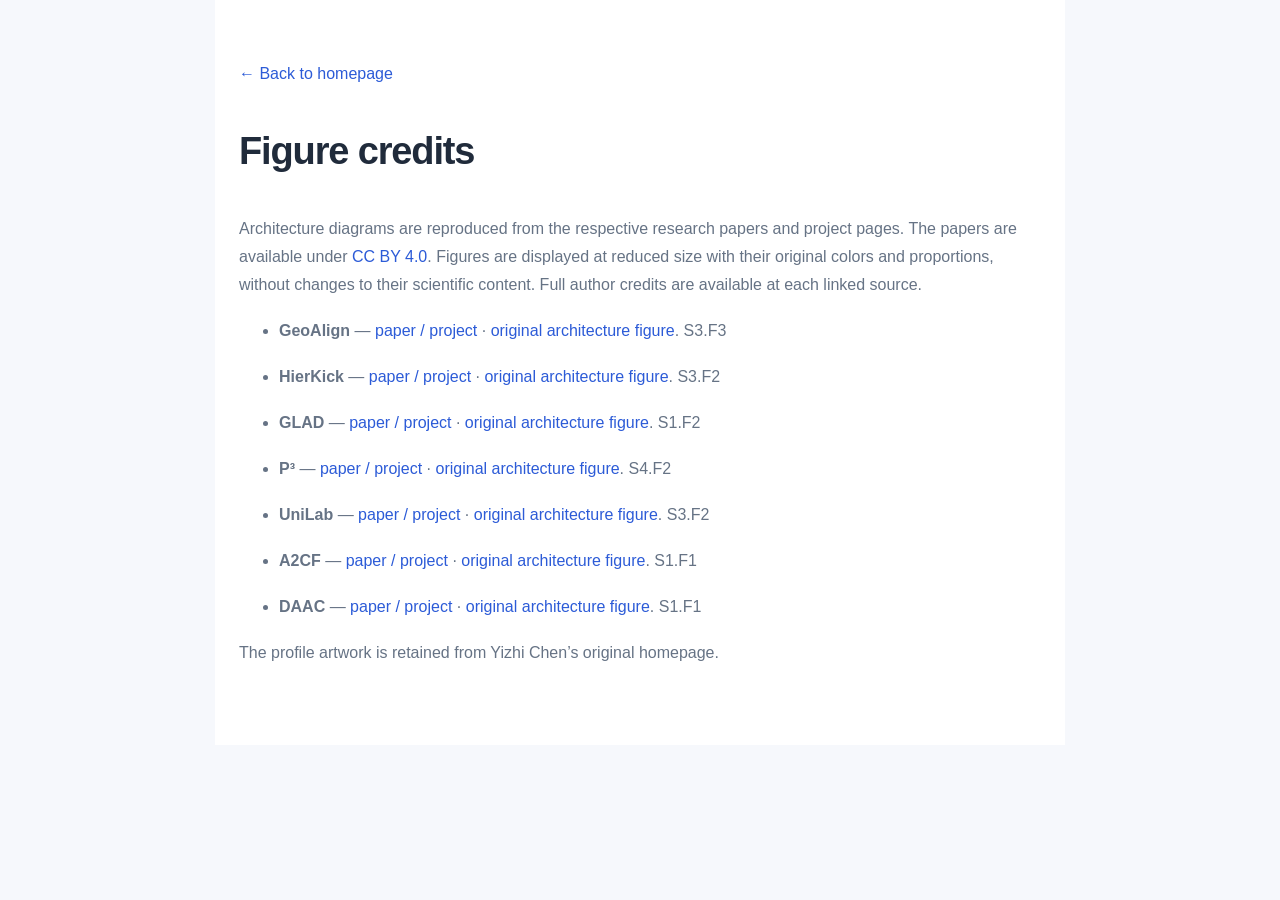
==== credits.html @ 1f34a742 "Add news section with confirmed acceptance announcements" ====
<!doctype html><html lang="en"><head><meta charset="utf-8"><meta name="viewport" content="width=device-width, initial-scale=1"><meta name="theme-color" content="#ffffff"><title>Figure credits — Yizhi Chen</title><link rel="stylesheet" href="styles.css?v=5.1"><link rel="icon" href="data:image/svg+xml,%3Csvg xmlns='http://www.w3.org/2000/svg' viewBox='0 0 64 64'%3E%3Crect width='64' height='64' rx='15' fill='%232c5bd7'/%3E%3Ctext x='32' y='42' font-family='Arial' font-size='28' text-anchor='middle' fill='white'%3EYC%3C/text%3E%3C/svg%3E"></head><body><main class="wrap credits-page"><a href="index.html">← Back to homepage</a><h1>Figure credits</h1><p>Architecture diagrams are reproduced from the respective research papers and project pages. The papers are available under <a href="https://creativecommons.org/licenses/by/4.0/">CC BY 4.0</a>. Figures are displayed at reduced size with their original colors and proportions, without changes to their scientific content. Full author credits are available at each linked source.</p><ul><li><strong>GeoAlign</strong> — <a href="https://chenyizhi123.github.io/geoalign-project/">paper / project</a> · <a href="https://chenyizhi123.github.io/geoalign-project/static/images/method-overview.png">original architecture figure</a>. S3.F3</li><li><strong>HierKick</strong> — <a href="https://arxiv.org/abs/2603.00948">paper / project</a> · <a href="https://arxiv.org/html/2603.00948v1/figure/666.png">original architecture figure</a>. S3.F2</li><li><strong>GLAD</strong> — <a href="https://arxiv.org/abs/2606.00637">paper / project</a> · <a href="https://arxiv.org/html/2606.00637v3/main.png">original architecture figure</a>. S1.F2</li><li><strong>P³</strong> — <a href="https://arxiv.org/abs/2607.25541">paper / project</a> · <a href="https://arxiv.org/html/2607.25541v1/fig/pic_aaai2.png">original architecture figure</a>. S4.F2</li><li><strong>UniLab</strong> — <a href="https://arxiv.org/abs/2605.30313">paper / project</a> · <a href="https://arxiv.org/html/2605.30313v3/UniLab-System-Architecture.png">original architecture figure</a>. S3.F2</li><li><strong>A2CF</strong> — <a href="https://arxiv.org/abs/2506.23125">paper / project</a> · <a href="https://arxiv.org/html/2506.23125v1/pipeline.png">original architecture figure</a>. S1.F1</li><li><strong>DAAC</strong> — <a href="https://arxiv.org/abs/2506.00472">paper / project</a> · <a href="https://arxiv.org/html/2506.00472v1/framework.png">original architecture figure</a>. S1.F1</li></ul><p>The profile artwork is retained from Yizhi Chen’s original homepage.</p></main></body></html>
---- styles.css ----
/* Academic reading layout: persistent profile and a continuous publication list. */
:root{color-scheme:light;--bg:#fff;--text:#202b3b;--muted:#667385;--blue:#2c5bd7;--line:#e3e9f0;--soft:#f5f8fc;--sans:-apple-system,BlinkMacSystemFont,'Segoe UI',Arial,sans-serif}
*{box-sizing:border-box}html{scroll-behavior:smooth;scroll-padding-top:100px}body{margin:0;background:var(--bg);color:var(--text);font:16px/1.75 var(--sans);-webkit-font-smoothing:antialiased}h1,h2,h3,h4,p,figure{margin:0}a{color:inherit;text-decoration:none}a:hover{color:var(--blue)}button{font:inherit}a:focus-visible,button:focus-visible{outline:3px solid #658bf0;outline-offset:4px}::selection{background:#dfe9ff}img{max-width:100%;display:block}.skip-link{position:fixed;left:14px;top:-100px;padding:10px 20px;z-index:60;background:var(--blue);color:white}.skip-link:focus{top:12px;color:#fff}
.page-layout{width:min(1240px,calc(100% - 96px));margin:0 auto;display:grid;grid-template-columns:230px minmax(0,1fr);gap:76px;padding:48px 0 0}.content-column{min-width:0}.wrap{width:100%;margin-inline:auto}.profile-sidebar{position:sticky;top:48px;align-self:start}.portrait-link{display:block;width:170px;margin-bottom:25px}.portrait-link img{width:100%;height:auto;aspect-ratio:1;object-fit:contain;border-radius:14px}.profile-sidebar h1{font-size:36px;line-height:1.2;letter-spacing:-.05em;font-weight:650}.profile-sidebar h1 span{color:var(--blue)}.sidebar-role{margin-top:15px;font-size:15px;font-weight:550}.affiliation{color:var(--muted);font-size:13px;line-height:1.8;margin-top:5px}.profile-links{display:flex;flex-wrap:wrap;gap:12px 19px;margin-top:23px;padding-top:19px;border-top:1px solid var(--line);font-size:13px;color:var(--blue)}.profile-links a{display:inline-flex;gap:5px;align-items:center}.sidebar-focus{margin-top:32px}.eyebrow{color:var(--blue);font-size:10px;font-weight:650;letter-spacing:.12em}.sidebar-focus>p:last-child{color:var(--muted);font-size:13px;line-height:1.95;margin-top:10px}
.site-header{position:sticky;top:0;z-index:20;background:rgba(255,255,255,.97);backdrop-filter:blur(12px);border-bottom:1px solid var(--line)}.nav-links{display:flex;gap:30px;min-height:49px;align-items:start;font-size:13px;color:var(--muted)}.nav-links a{padding:0 0 19px;position:relative}.nav-links a.is-active{color:var(--blue)}.nav-links a.is-active::after{content:'';position:absolute;height:2px;bottom:-1px;inset-inline:0;background:var(--blue)}
.profile-section{padding:35px 0 36px}.profile-section h2,.section-heading h2,.contact-section h2{font-size:29px;font-weight:600;line-height:1.3;letter-spacing:-.035em;margin-top:7px}.profile-intro{font-size:23px;line-height:1.6;letter-spacing:-.025em;margin-top:20px;max-width:650px}.profile-intro strong{font-weight:550}.bio{font-size:15px;line-height:1.9;color:var(--muted);margin-top:14px}.research-directions{display:flex;gap:8px 19px;flex-wrap:wrap;margin-top:20px;font-size:11px;color:var(--blue)}.research-directions span::before{content:'·';margin-right:7px}
.research-section{padding:31px 0 38px;border-top:1px solid var(--line)}.section-heading{display:flex;justify-content:space-between;align-items:end;gap:20px;margin-bottom:26px}.section-link{font-size:12px;color:var(--blue);white-space:nowrap;padding-bottom:3px}.group-heading{display:flex;align-items:center;gap:13px;padding-bottom:12px;border-bottom:1px solid var(--line)}.group-heading h3{font-size:14px;font-weight:600}.group-heading>span{color:var(--muted);font-size:11px}.coauthor-heading{margin-top:31px}.paper-grid{display:grid;grid-template-columns:minmax(0,1fr)}.paper-card{display:grid;grid-template-columns:235px minmax(0,1fr);gap:25px;padding:26px 0;border-bottom:1px solid var(--line);align-items:center}.figure-link{position:relative;display:flex;align-items:center;justify-content:center;width:100%;height:174px;padding:9px;border:1px solid var(--line);border-radius:7px;background:#fff;cursor:zoom-in;transition:border-color .18s}.figure-link:hover{border-color:#8ca9e5}.figure-link img{width:100%;height:100%;object-fit:contain}.figure-zoom{position:absolute;right:6px;bottom:6px;width:22px;height:22px;display:grid;place-items:center;background:#f2f5f9;border-radius:4px;color:var(--blue);font-size:13px}.paper-body{min-width:0}.paper-meta{display:flex;align-items:center;gap:10px;flex-wrap:wrap}.venue{font-size:10px;font-weight:600;color:#2e5dc5;background:#edf3ff;border-radius:3px;padding:3px 7px}.role-label{font-size:10px;color:var(--muted)}.paper-card h4{font-size:20px;line-height:1.25;letter-spacing:-.025em;font-weight:650;margin-top:10px}.paper-subtitle{display:block;font-size:15px;line-height:1.5;font-weight:550;letter-spacing:-.012em;margin-top:5px}.paper-description{font-size:13px;color:var(--muted);line-height:1.7;margin-top:9px}.paper-links{display:flex;gap:18px;font-size:12px;margin-top:12px;color:var(--blue)}.paper-links a{border-bottom:1px solid #dbe5fb}.paper-links a:hover{border-color:var(--blue)}.paper-links span{margin-left:3px}.paper-card.text-only{grid-template-columns:1fr}.text-only .paper-body{padding-left:260px}
.projects-section{padding:31px 0 37px;border-bottom:1px solid var(--line)}.project-grid{display:grid;grid-template-columns:1fr 1fr;gap:28px}.project-grid article{border-left:2px solid #dce6f8;padding-left:18px}.project-label{font-size:9px;letter-spacing:.06em;color:var(--blue);font-weight:600}.project-grid h3{font-size:18px;letter-spacing:-.025em;font-weight:550;line-height:1.5;margin-top:9px}.project-grid article>p:not(.project-label){font-size:13px;line-height:1.85;color:var(--muted);margin-top:12px}.project-tags{display:flex;gap:8px;flex-wrap:wrap;margin-top:14px;font-size:10px;color:var(--muted)}.project-tags span{padding:2px 7px;background:var(--soft);border-radius:3px}
.contact-section{padding:36px 0;display:grid;grid-template-columns:minmax(0,1fr) 215px;gap:35px;align-items:center}.contact-intro{font-size:14px;color:var(--muted);margin-top:13px}.contact-details{margin-top:23px}.contact-label{font-size:10px;letter-spacing:.1em;color:var(--muted);margin-bottom:6px}.email{display:flex;align-items:center;justify-content:space-between;gap:8px;font-size:18px;padding:9px 0;border-bottom:1px solid var(--line);letter-spacing:-.015em}.email span{color:var(--blue)}.contact-details>p:not(.contact-label){font-size:11px;color:var(--muted);margin-top:12px}.contact-socials{display:flex;flex-wrap:wrap;gap:20px;font-size:12px;color:var(--blue);margin-top:15px}.wechat-card{width:215px;max-width:100%;padding:12px;border:1px solid var(--line);border-radius:9px;background:#fff}.wechat-card h3{font-size:14px;font-weight:600}.wechat-card h3 span{font-size:12px;color:var(--muted);font-weight:400;margin-left:5px}.wechat-card figcaption>p{font-size:10px;color:var(--muted);margin-top:3px}.wechat-card>a{display:block;cursor:zoom-in;margin-top:7px}.wechat-card img{width:100%;height:auto;object-fit:contain}.wechat-actions{font-size:10px;color:var(--muted);display:flex;flex-wrap:wrap;gap:4px 10px;margin-top:7px}.wechat-actions a{color:var(--blue)}.site-footer{display:flex;align-items:center;gap:20px;font-size:10px;color:var(--muted);padding:20px 0;border-top:1px solid var(--line)}.site-footer>span:first-child{margin-right:auto}
.figure-dialog{width:min(1400px,94vw);max-height:92vh;padding:0;border:0;border-radius:12px;box-shadow:0 20px 100px #0d1b3555;color:var(--text);background:white}.figure-dialog::backdrop{background:rgba(19,31,53,.62);backdrop-filter:blur(5px)}.dialog-toolbar{display:flex;justify-content:space-between;align-items:center;gap:16px;padding:15px 20px;border-bottom:1px solid var(--line)}.dialog-toolbar h2{font-size:16px;font-weight:500;line-height:1.4}.dialog-toolbar>div{display:flex;align-items:center;gap:20px}.original-link{font-size:13px;color:var(--blue);white-space:nowrap}.dialog-close{background:#f3f6fa;border:0;border-radius:5px;font-size:25px;line-height:1;width:34px;height:34px;cursor:pointer;color:#64718a}.dialog-image-area{padding:26px;overflow:auto;max-height:80vh;display:flex;align-items:center;justify-content:center}.dialog-image-area img{width:auto;max-width:100%;max-height:73vh;object-fit:contain}.credits-page{max-width:850px;padding-block:60px}.credits-page h1{font-size:38px;letter-spacing:-.03em;margin-block:30px}.credits-page p,.credits-page li{color:var(--muted);margin-bottom:18px}.credits-page a{color:var(--blue)}

/* Standalone credits page shares the typography without the sidebar. */
.credits-page{width:min(850px,calc(100% - 48px));margin:auto}.credits-page~.site-footer{width:min(850px,calc(100% - 48px))}
@media(max-width:1100px){.page-layout{width:calc(100% - 64px);grid-template-columns:195px minmax(0,1fr);gap:40px}.paper-card{grid-template-columns:195px minmax(0,1fr);gap:20px}.figure-link{height:158px}.text-only .paper-body{padding-left:215px}.profile-sidebar h1{font-size:32px}.contact-section{gap:23px;grid-template-columns:minmax(0,1fr) 185px}.wechat-card{width:185px}.email{font-size:16px}}
@media(max-width:850px){.page-layout{width:calc(100% - 40px);grid-template-columns:160px minmax(0,1fr);gap:30px}.portrait-link{width:145px}.profile-sidebar h1{font-size:28px}.paper-card{grid-template-columns:1fr;gap:17px}.figure-link{height:210px}.text-only .paper-body{padding-left:0}.contact-section{grid-template-columns:1fr}.wechat-card{width:230px}.project-grid{grid-template-columns:1fr;gap:25px}}
@media(max-width:650px){html{scroll-padding-top:78px}.page-layout{display:block;width:calc(100% - 36px);padding-top:27px}.profile-sidebar{position:static;display:grid;grid-template-columns:minmax(0,1fr) 96px;column-gap:18px}.portrait-link{grid-column:2;grid-row:1/4;width:96px;margin:0;align-self:start}.portrait-link img{border-radius:10px}.profile-sidebar h1{grid-column:1;font-size:32px}.sidebar-role{grid-column:1;margin-top:10px;font-size:13px}.affiliation{grid-column:1;font-size:12px;margin-top:4px}.profile-links{grid-column:1/-1;margin-top:19px;padding-top:14px;gap:12px 20px;font-size:12px}.sidebar-focus{display:none}.site-header{margin-top:23px}.nav-links{gap:0;justify-content:space-between;min-height:52px;align-items:center;font-size:12px}.nav-links a{padding:15px 0}.profile-section{padding:27px 0}.profile-section h2,.section-heading h2,.contact-section h2{font-size:27px}.profile-intro{font-size:21px;margin-top:15px}.bio{font-size:14px}.section-heading{gap:12px;flex-wrap:wrap}.section-link{font-size:11px}.research-section{padding:27px 0}.paper-card{padding:24px 0;gap:17px}.figure-link{height:auto;aspect-ratio:1.85;padding:13px}.paper-card h4{font-size:23px}.paper-subtitle{font-size:16px}.paper-description{font-size:14px}.venue,.role-label{font-size:11px}.paper-links{font-size:13px}.project-grid article>p:not(.project-label){font-size:14px}.contact-section{grid-template-columns:1fr;padding:30px 0}.email{font-size:20px}.wechat-card{width:250px;justify-self:center}.wechat-actions{font-size:11px}.site-footer{gap:12px;flex-wrap:wrap}.dialog-toolbar{padding:12px;gap:10px}.dialog-toolbar h2{font-size:14px}.dialog-toolbar>div{gap:10px}.original-link{font-size:11px}.dialog-image-area{padding:12px}.figure-dialog{width:96vw}}
@media(prefers-reduced-motion:reduce){html{scroll-behavior:auto}*,*::before,*::after{transition:none!important;animation:none!important}}
@media print{.page-layout{display:block;width:100%;padding:0}.profile-sidebar{position:static}.portrait-link{width:100px}.sidebar-focus,.site-header,.figure-dialog,.skip-link,.site-footer{display:none}.paper-card{break-inside:avoid;grid-template-columns:190px minmax(0,1fr)}.text-only .paper-body{padding-left:0}.contact-section{grid-template-columns:1fr 200px}}

/* Quiet background, emphasized first-author work, and uncropped method figures. */
body{background:#f6f8fc}.page-layout{gap:44px;padding-top:36px}.profile-sidebar{top:36px;padding-top:12px}.content-column{background:#fff;padding:12px 30px 0;border-inline:1px solid #edf0f6}.credits-page{background:#fff;padding-inline:24px}
.paper-card.featured{background:#f7faff;border-left:3px solid #6085db;border-bottom:0;border-radius:0 9px 9px 0;padding:22px 18px;margin-top:17px;grid-template-columns:minmax(0,1fr);gap:19px}.featured .figure-link{height:auto;aspect-ratio:auto;padding:12px}.featured .figure-link img{height:auto;max-height:295px;object-fit:contain}.featured h4{color:var(--blue);font-size:23px}.featured .paper-subtitle{color:var(--text);font-size:16px}.featured .paper-description{font-size:14px}.featured .role-label{color:var(--blue)}
.figure-link{transition:border-color .18s,box-shadow .18s}.figure-link:hover,.figure-link:focus-visible{border-color:#7295df;box-shadow:0 5px 20px #284d8c10}.paper-card:has(.wide-figure){grid-template-columns:minmax(0,1fr);gap:17px}.wide-figure{height:auto;aspect-ratio:auto;padding:13px}.wide-figure img{width:100%;height:auto;max-height:265px;object-fit:contain}.figure-zoom{width:27px;height:27px}.text-only .paper-body{padding-left:0}
.zoom-toolbar{display:flex;align-items:center;gap:8px;padding:10px 20px;border-bottom:1px solid var(--line);flex-wrap:wrap}.zoom-toolbar button{border:1px solid var(--line);border-radius:5px;background:white;color:var(--text);height:34px;min-width:34px;cursor:pointer}.zoom-toolbar button:hover{background:#edf3ff;color:var(--blue)}.zoom-toolbar button:disabled{opacity:.4;cursor:default}.zoom-fit{padding:0 11px;font-size:12px}.zoom-value{font-size:12px;min-width:45px;text-align:center;font-variant-numeric:tabular-nums}.zoom-hint{font-size:11px;color:var(--muted);margin-left:auto}.figure-dialog .dialog-image-area{display:block;padding:0;height:66vh;height:66dvh;max-height:none;overflow:auto;overscroll-behavior:contain;background:#f6f8fc;touch-action:pan-x pan-y}.image-stage{display:grid;place-items:center;min-width:100%;min-height:100%}.figure-dialog .dialog-image-area img{max-width:none;max-height:none;object-fit:contain;user-select:none;-webkit-user-drag:none}.dialog-image-area.is-zoomed{cursor:grab}.dialog-image-area.is-dragging{cursor:grabbing}
@media(max-width:1100px){.page-layout{gap:26px}.content-column{padding-inline:23px}}
@media(max-width:850px){.page-layout{gap:20px}.content-column{padding-inline:18px}.figure-link:not(.wide-figure){height:auto;aspect-ratio:auto;padding:12px}.figure-link:not(.wide-figure) img{height:auto;max-height:260px}}
@media(max-width:650px){body{background:#fff}.page-layout{padding-top:24px}.profile-sidebar{padding-top:0}.content-column{padding:0;border:0}.profile-sidebar{padding:17px;border-radius:12px;background:#f6f8fc}.paper-card.featured{padding:17px 13px}.featured .figure-link{padding:8px}.wide-figure{padding:9px}.zoom-toolbar{padding:8px 12px}.zoom-hint{width:100%;margin-left:0;font-size:10px}.figure-dialog .dialog-image-area{height:60vh;height:60dvh}.dialog-toolbar{flex-wrap:wrap}.dialog-toolbar>div{margin-left:auto}}
@media(prefers-reduced-motion:reduce){.figure-link{transition:none}}
@media print{body,.content-column,.paper-card.featured{background:#fff}.content-column{padding:0;border:0}.paper-card.featured{break-inside:avoid}.zoom-toolbar{display:none}}

/* Author-confirmed announcements; venue labels avoid inferred acceptance dates. */
.news-section{padding:27px 0 29px;border-top:1px solid var(--line)}.news-section .section-heading{margin-bottom:15px}.news-list{list-style:none;padding:0;margin:0}.news-list li{display:grid;grid-template-columns:95px minmax(0,1fr);gap:17px;padding:12px 0;border-bottom:1px solid #edf0f6;align-items:baseline}.news-list li:last-child{border-bottom:0}.news-label{font-size:11px;font-weight:600;color:var(--blue)}.news-list p{font-size:13px;line-height:1.8;color:var(--muted)}.news-list a{color:var(--blue);font-weight:550}.news-list a:hover{text-decoration:underline;text-underline-offset:3px}.news-list li:first-child p{color:var(--text)}
@media(max-width:850px){.nav-links{gap:19px}}
@media(max-width:650px){.news-section{padding-block:25px}.news-list li{grid-template-columns:78px minmax(0,1fr);gap:12px}.news-list p{font-size:13px}.news-label{font-size:10px}.nav-links{gap:8px;font-size:11px}}
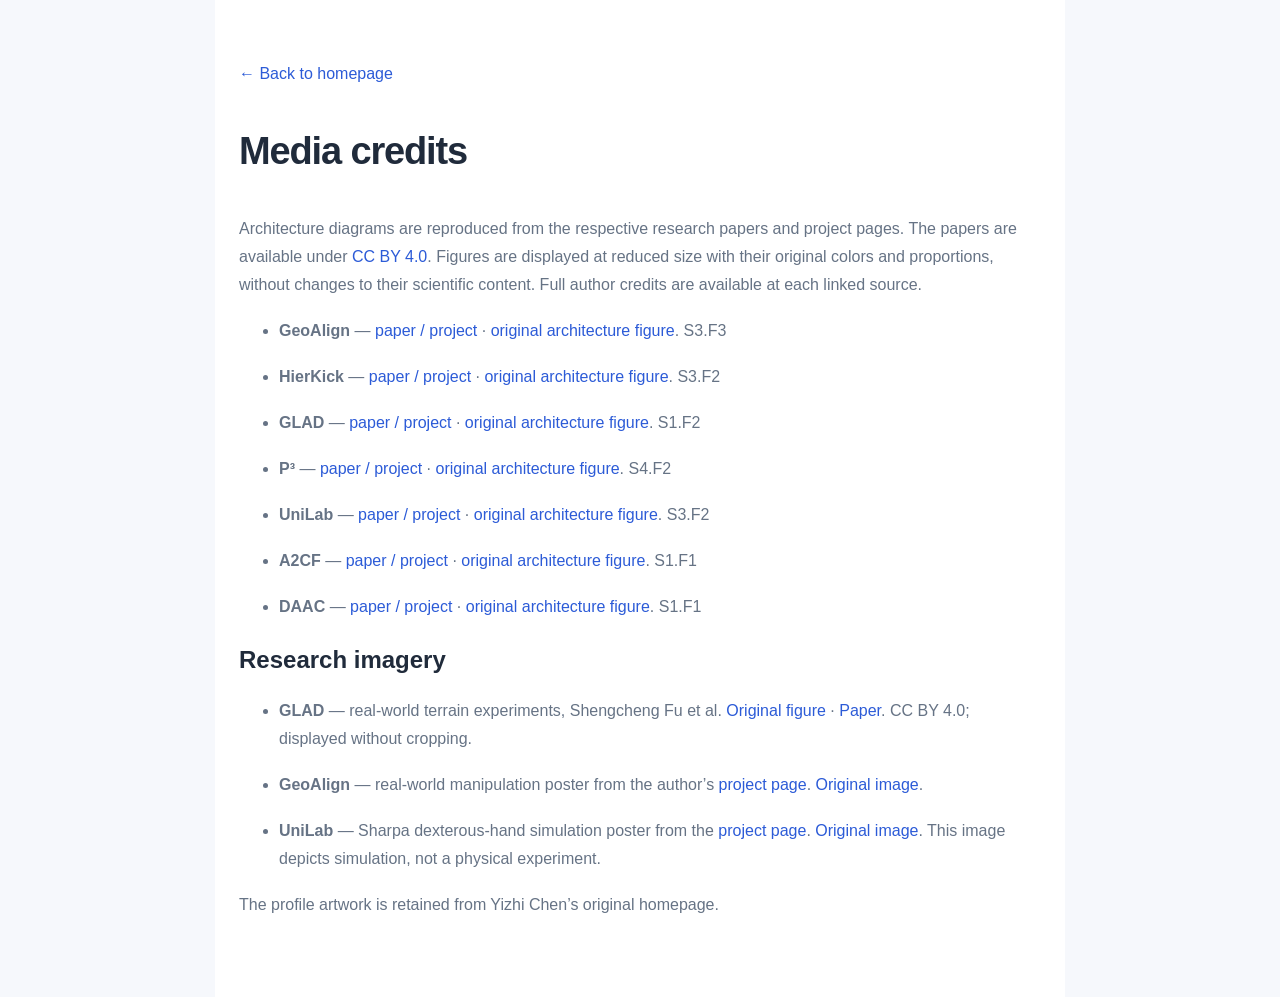
==== commit 010cef59: "Show research robot imagery and announce GLAD RA-L acceptance" ====
--- a/credits.html
+++ b/credits.html
@@ -1 +1 @@
-<!doctype html><html lang="en"><head><meta charset="utf-8"><meta name="viewport" content="width=device-width, initial-scale=1"><meta name="theme-color" content="#ffffff"><title>Figure credits — Yizhi Chen</title><link rel="stylesheet" href="styles.css?v=5.1"><link rel="icon" href="data:image/svg+xml,%3Csvg xmlns='http://www.w3.org/2000/svg' viewBox='0 0 64 64'%3E%3Crect width='64' height='64' rx='15' fill='%232c5bd7'/%3E%3Ctext x='32' y='42' font-family='Arial' font-size='28' text-anchor='middle' fill='white'%3EYC%3C/text%3E%3C/svg%3E"></head><body><main class="wrap credits-page"><a href="index.html">← Back to homepage</a><h1>Figure credits</h1><p>Architecture diagrams are reproduced from the respective research papers and project pages. The papers are available under <a href="https://creativecommons.org/licenses/by/4.0/">CC BY 4.0</a>. Figures are displayed at reduced size with their original colors and proportions, without changes to their scientific content. Full author credits are available at each linked source.</p><ul><li><strong>GeoAlign</strong> — <a href="https://chenyizhi123.github.io/geoalign-project/">paper / project</a> · <a href="https://chenyizhi123.github.io/geoalign-project/static/images/method-overview.png">original architecture figure</a>. S3.F3</li><li><strong>HierKick</strong> — <a href="https://arxiv.org/abs/2603.00948">paper / project</a> · <a href="https://arxiv.org/html/2603.00948v1/figure/666.png">original architecture figure</a>. S3.F2</li><li><strong>GLAD</strong> — <a href="https://arxiv.org/abs/2606.00637">paper / project</a> · <a href="https://arxiv.org/html/2606.00637v3/main.png">original architecture figure</a>. S1.F2</li><li><strong>P³</strong> — <a href="https://arxiv.org/abs/2607.25541">paper / project</a> · <a href="https://arxiv.org/html/2607.25541v1/fig/pic_aaai2.png">original architecture figure</a>. S4.F2</li><li><strong>UniLab</strong> — <a href="https://arxiv.org/abs/2605.30313">paper / project</a> · <a href="https://arxiv.org/html/2605.30313v3/UniLab-System-Architecture.png">original architecture figure</a>. S3.F2</li><li><strong>A2CF</strong> — <a href="https://arxiv.org/abs/2506.23125">paper / project</a> · <a href="https://arxiv.org/html/2506.23125v1/pipeline.png">original architecture figure</a>. S1.F1</li><li><strong>DAAC</strong> — <a href="https://arxiv.org/abs/2506.00472">paper / project</a> · <a href="https://arxiv.org/html/2506.00472v1/framework.png">original architecture figure</a>. S1.F1</li></ul><p>The profile artwork is retained from Yizhi Chen’s original homepage.</p></main></body></html>+<!doctype html><html lang="en"><head><meta charset="utf-8"><meta name="viewport" content="width=device-width, initial-scale=1"><meta name="theme-color" content="#ffffff"><title>Media credits — Yizhi Chen</title><link rel="stylesheet" href="styles.css?v=5.2"><link rel="icon" href="data:image/svg+xml,%3Csvg xmlns='http://www.w3.org/2000/svg' viewBox='0 0 64 64'%3E%3Crect width='64' height='64' rx='15' fill='%232c5bd7'/%3E%3Ctext x='32' y='42' font-family='Arial' font-size='28' text-anchor='middle' fill='white'%3EYC%3C/text%3E%3C/svg%3E"></head><body><main class="wrap credits-page"><a href="index.html">← Back to homepage</a><h1>Media credits</h1><p>Architecture diagrams are reproduced from the respective research papers and project pages. The papers are available under <a href="https://creativecommons.org/licenses/by/4.0/">CC BY 4.0</a>. Figures are displayed at reduced size with their original colors and proportions, without changes to their scientific content. Full author credits are available at each linked source.</p><ul><li><strong>GeoAlign</strong> — <a href="https://chenyizhi123.github.io/geoalign-project/">paper / project</a> · <a href="https://chenyizhi123.github.io/geoalign-project/static/images/method-overview.png">original architecture figure</a>. S3.F3</li><li><strong>HierKick</strong> — <a href="https://arxiv.org/abs/2603.00948">paper / project</a> · <a href="https://arxiv.org/html/2603.00948v1/figure/666.png">original architecture figure</a>. S3.F2</li><li><strong>GLAD</strong> — <a href="https://arxiv.org/abs/2606.00637">paper / project</a> · <a href="https://arxiv.org/html/2606.00637v3/main.png">original architecture figure</a>. S1.F2</li><li><strong>P³</strong> — <a href="https://arxiv.org/abs/2607.25541">paper / project</a> · <a href="https://arxiv.org/html/2607.25541v1/fig/pic_aaai2.png">original architecture figure</a>. S4.F2</li><li><strong>UniLab</strong> — <a href="https://arxiv.org/abs/2605.30313">paper / project</a> · <a href="https://arxiv.org/html/2605.30313v3/UniLab-System-Architecture.png">original architecture figure</a>. S3.F2</li><li><strong>A2CF</strong> — <a href="https://arxiv.org/abs/2506.23125">paper / project</a> · <a href="https://arxiv.org/html/2506.23125v1/pipeline.png">original architecture figure</a>. S1.F1</li><li><strong>DAAC</strong> — <a href="https://arxiv.org/abs/2506.00472">paper / project</a> · <a href="https://arxiv.org/html/2506.00472v1/framework.png">original architecture figure</a>. S1.F1</li></ul><h2>Research imagery</h2><ul><li><strong>GLAD</strong> — real-world terrain experiments, Shengcheng Fu et al. <a href="https://arxiv.org/html/2606.00637v1/rel.png">Original figure</a> · <a href="https://arxiv.org/abs/2606.00637">Paper</a>. CC BY 4.0; displayed without cropping.</li><li><strong>GeoAlign</strong> — real-world manipulation poster from the author’s <a href="https://chenyizhi123.github.io/geoalign-project/">project page</a>. <a href="https://chenyizhi123.github.io/geoalign-project/static/images/posters/experiments/clip-01.jpg">Original image</a>.</li><li><strong>UniLab</strong> — Sharpa dexterous-hand simulation poster from the <a href="https://unilabsim.github.io/">project page</a>. <a href="https://unilabsim.github.io/assets/previews/sharpa_display_first_frame.jpg">Original image</a>. This image depicts simulation, not a physical experiment.</li></ul><p>The profile artwork is retained from Yizhi Chen’s original homepage.</p></main></body></html>
--- a/styles.css
+++ b/styles.css
@@ -32,3 +32,8 @@
 .news-section{padding:27px 0 29px;border-top:1px solid var(--line)}.news-section .section-heading{margin-bottom:15px}.news-list{list-style:none;padding:0;margin:0}.news-list li{display:grid;grid-template-columns:95px minmax(0,1fr);gap:17px;padding:12px 0;border-bottom:1px solid #edf0f6;align-items:baseline}.news-list li:last-child{border-bottom:0}.news-label{font-size:11px;font-weight:600;color:var(--blue)}.news-list p{font-size:13px;line-height:1.8;color:var(--muted)}.news-list a{color:var(--blue);font-weight:550}.news-list a:hover{text-decoration:underline;text-underline-offset:3px}.news-list li:first-child p{color:var(--text)}
 @media(max-width:850px){.nav-links{gap:19px}}
 @media(max-width:650px){.news-section{padding-block:25px}.news-list li{grid-template-columns:78px minmax(0,1fr);gap:12px}.news-list p{font-size:13px}.news-label{font-size:10px}.nav-links{gap:8px;font-size:11px}}
+
+/* Research imagery retains original colors and complete frames. */
+.robot-gallery{display:grid;grid-template-columns:repeat(2,minmax(0,1fr));gap:20px;margin-bottom:34px}.robot-scene{min-width:0;margin:0;overflow:hidden;border:1px solid var(--line);border-radius:10px;background:#fff}.robot-scene-main{grid-column:1/-1}.robot-scene>a{display:block;position:relative;cursor:zoom-in;background:#f3f6fa}.robot-scene img{display:block;width:100%;height:auto;object-fit:contain}.scene-expand{position:absolute;bottom:12px;right:12px;padding:5px 9px;border:1px solid #ffffff55;border-radius:5px;background:#14243bd9;color:white;font-size:10px}.robot-scene>a:hover .scene-expand{background:#2c5bd7}.robot-scene figcaption{display:flex;align-items:flex-start;justify-content:space-between;gap:12px;padding:17px 18px}.scene-type{font-size:9px;font-weight:650;letter-spacing:.08em;color:var(--blue)}.robot-scene h3{font-size:18px;line-height:1.4;letter-spacing:-.025em;margin-top:5px}.robot-scene p{font-size:12px;line-height:1.7;color:var(--muted);margin-top:7px}.robot-scene figcaption>a{font-size:11px;color:var(--blue);white-space:nowrap;margin-top:5px}
+@media(max-width:850px){.robot-gallery{grid-template-columns:1fr}.robot-scene figcaption{padding:15px}.robot-scene-main{grid-column:auto}}
+@media print{.robot-scene{break-inside:avoid}.scene-expand{display:none}}
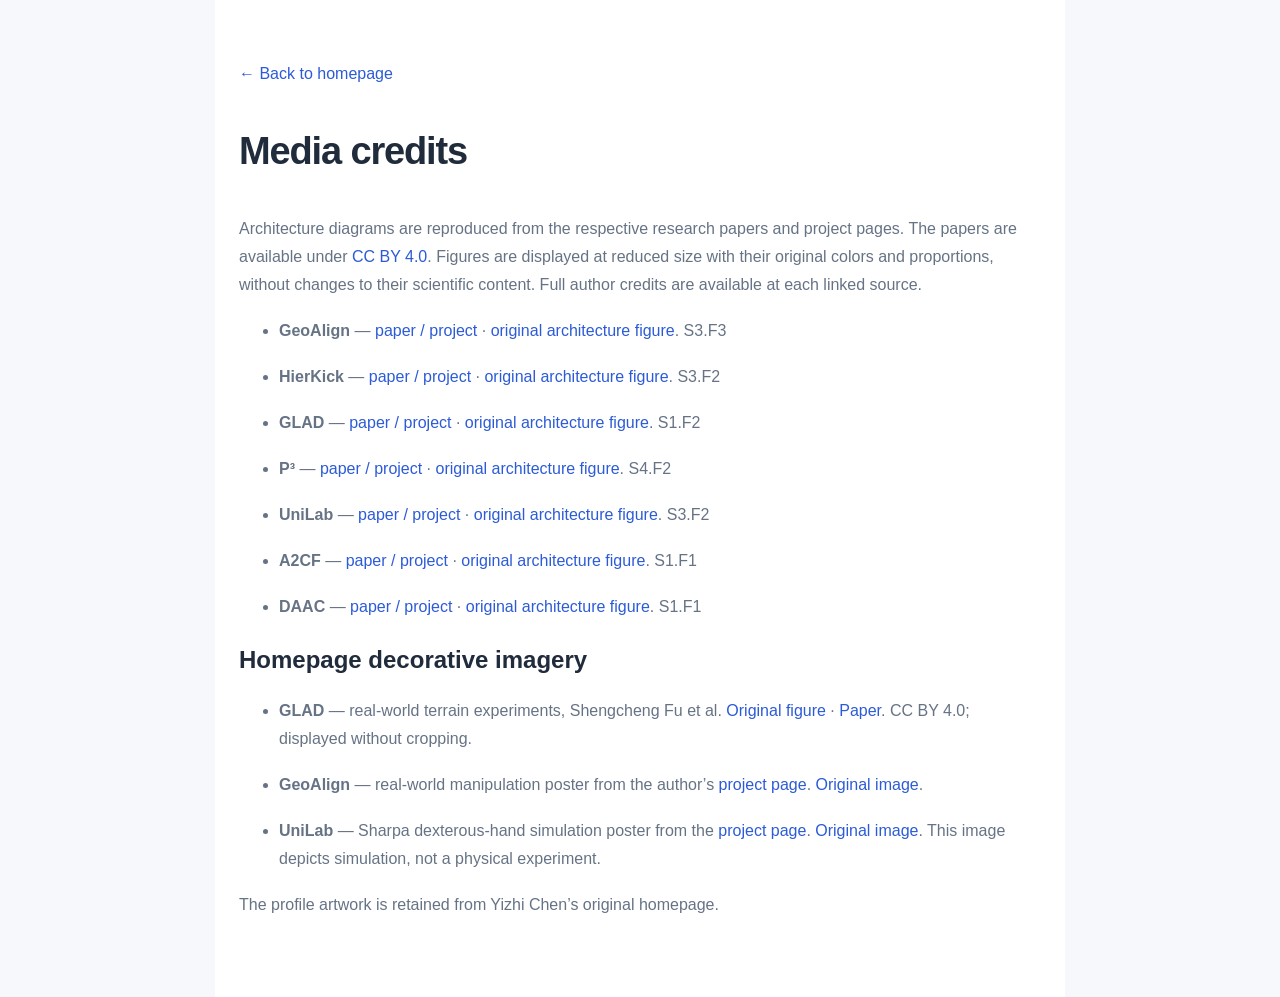
==== commit 9212debc: "Move robot imagery into decorative homepage ribbon" ====
--- a/credits.html
+++ b/credits.html
@@ -1 +1 @@
-<!doctype html><html lang="en"><head><meta charset="utf-8"><meta name="viewport" content="width=device-width, initial-scale=1"><meta name="theme-color" content="#ffffff"><title>Media credits — Yizhi Chen</title><link rel="stylesheet" href="styles.css?v=5.2"><link rel="icon" href="data:image/svg+xml,%3Csvg xmlns='http://www.w3.org/2000/svg' viewBox='0 0 64 64'%3E%3Crect width='64' height='64' rx='15' fill='%232c5bd7'/%3E%3Ctext x='32' y='42' font-family='Arial' font-size='28' text-anchor='middle' fill='white'%3EYC%3C/text%3E%3C/svg%3E"></head><body><main class="wrap credits-page"><a href="index.html">← Back to homepage</a><h1>Media credits</h1><p>Architecture diagrams are reproduced from the respective research papers and project pages. The papers are available under <a href="https://creativecommons.org/licenses/by/4.0/">CC BY 4.0</a>. Figures are displayed at reduced size with their original colors and proportions, without changes to their scientific content. Full author credits are available at each linked source.</p><ul><li><strong>GeoAlign</strong> — <a href="https://chenyizhi123.github.io/geoalign-project/">paper / project</a> · <a href="https://chenyizhi123.github.io/geoalign-project/static/images/method-overview.png">original architecture figure</a>. S3.F3</li><li><strong>HierKick</strong> — <a href="https://arxiv.org/abs/2603.00948">paper / project</a> · <a href="https://arxiv.org/html/2603.00948v1/figure/666.png">original architecture figure</a>. S3.F2</li><li><strong>GLAD</strong> — <a href="https://arxiv.org/abs/2606.00637">paper / project</a> · <a href="https://arxiv.org/html/2606.00637v3/main.png">original architecture figure</a>. S1.F2</li><li><strong>P³</strong> — <a href="https://arxiv.org/abs/2607.25541">paper / project</a> · <a href="https://arxiv.org/html/2607.25541v1/fig/pic_aaai2.png">original architecture figure</a>. S4.F2</li><li><strong>UniLab</strong> — <a href="https://arxiv.org/abs/2605.30313">paper / project</a> · <a href="https://arxiv.org/html/2605.30313v3/UniLab-System-Architecture.png">original architecture figure</a>. S3.F2</li><li><strong>A2CF</strong> — <a href="https://arxiv.org/abs/2506.23125">paper / project</a> · <a href="https://arxiv.org/html/2506.23125v1/pipeline.png">original architecture figure</a>. S1.F1</li><li><strong>DAAC</strong> — <a href="https://arxiv.org/abs/2506.00472">paper / project</a> · <a href="https://arxiv.org/html/2506.00472v1/framework.png">original architecture figure</a>. S1.F1</li></ul><h2>Research imagery</h2><ul><li><strong>GLAD</strong> — real-world terrain experiments, Shengcheng Fu et al. <a href="https://arxiv.org/html/2606.00637v1/rel.png">Original figure</a> · <a href="https://arxiv.org/abs/2606.00637">Paper</a>. CC BY 4.0; displayed without cropping.</li><li><strong>GeoAlign</strong> — real-world manipulation poster from the author’s <a href="https://chenyizhi123.github.io/geoalign-project/">project page</a>. <a href="https://chenyizhi123.github.io/geoalign-project/static/images/posters/experiments/clip-01.jpg">Original image</a>.</li><li><strong>UniLab</strong> — Sharpa dexterous-hand simulation poster from the <a href="https://unilabsim.github.io/">project page</a>. <a href="https://unilabsim.github.io/assets/previews/sharpa_display_first_frame.jpg">Original image</a>. This image depicts simulation, not a physical experiment.</li></ul><p>The profile artwork is retained from Yizhi Chen’s original homepage.</p></main></body></html>+<!doctype html><html lang="en"><head><meta charset="utf-8"><meta name="viewport" content="width=device-width, initial-scale=1"><meta name="theme-color" content="#ffffff"><title>Media credits — Yizhi Chen</title><link rel="stylesheet" href="styles.css?v=5.3"><link rel="icon" href="data:image/svg+xml,%3Csvg xmlns='http://www.w3.org/2000/svg' viewBox='0 0 64 64'%3E%3Crect width='64' height='64' rx='15' fill='%232c5bd7'/%3E%3Ctext x='32' y='42' font-family='Arial' font-size='28' text-anchor='middle' fill='white'%3EYC%3C/text%3E%3C/svg%3E"></head><body><main class="wrap credits-page"><a href="index.html">← Back to homepage</a><h1>Media credits</h1><p>Architecture diagrams are reproduced from the respective research papers and project pages. The papers are available under <a href="https://creativecommons.org/licenses/by/4.0/">CC BY 4.0</a>. Figures are displayed at reduced size with their original colors and proportions, without changes to their scientific content. Full author credits are available at each linked source.</p><ul><li><strong>GeoAlign</strong> — <a href="https://chenyizhi123.github.io/geoalign-project/">paper / project</a> · <a href="https://chenyizhi123.github.io/geoalign-project/static/images/method-overview.png">original architecture figure</a>. S3.F3</li><li><strong>HierKick</strong> — <a href="https://arxiv.org/abs/2603.00948">paper / project</a> · <a href="https://arxiv.org/html/2603.00948v1/figure/666.png">original architecture figure</a>. S3.F2</li><li><strong>GLAD</strong> — <a href="https://arxiv.org/abs/2606.00637">paper / project</a> · <a href="https://arxiv.org/html/2606.00637v3/main.png">original architecture figure</a>. S1.F2</li><li><strong>P³</strong> — <a href="https://arxiv.org/abs/2607.25541">paper / project</a> · <a href="https://arxiv.org/html/2607.25541v1/fig/pic_aaai2.png">original architecture figure</a>. S4.F2</li><li><strong>UniLab</strong> — <a href="https://arxiv.org/abs/2605.30313">paper / project</a> · <a href="https://arxiv.org/html/2605.30313v3/UniLab-System-Architecture.png">original architecture figure</a>. S3.F2</li><li><strong>A2CF</strong> — <a href="https://arxiv.org/abs/2506.23125">paper / project</a> · <a href="https://arxiv.org/html/2506.23125v1/pipeline.png">original architecture figure</a>. S1.F1</li><li><strong>DAAC</strong> — <a href="https://arxiv.org/abs/2506.00472">paper / project</a> · <a href="https://arxiv.org/html/2506.00472v1/framework.png">original architecture figure</a>. S1.F1</li></ul><h2>Homepage decorative imagery</h2><ul><li><strong>GLAD</strong> — real-world terrain experiments, Shengcheng Fu et al. <a href="https://arxiv.org/html/2606.00637v1/rel.png">Original figure</a> · <a href="https://arxiv.org/abs/2606.00637">Paper</a>. CC BY 4.0; displayed without cropping.</li><li><strong>GeoAlign</strong> — real-world manipulation poster from the author’s <a href="https://chenyizhi123.github.io/geoalign-project/">project page</a>. <a href="https://chenyizhi123.github.io/geoalign-project/static/images/posters/experiments/clip-01.jpg">Original image</a>.</li><li><strong>UniLab</strong> — Sharpa dexterous-hand simulation poster from the <a href="https://unilabsim.github.io/">project page</a>. <a href="https://unilabsim.github.io/assets/previews/sharpa_display_first_frame.jpg">Original image</a>. This image depicts simulation, not a physical experiment.</li></ul><p>The profile artwork is retained from Yizhi Chen’s original homepage.</p></main></body></html>
--- a/styles.css
+++ b/styles.css
@@ -33,7 +33,6 @@
 @media(max-width:850px){.nav-links{gap:19px}}
 @media(max-width:650px){.news-section{padding-block:25px}.news-list li{grid-template-columns:78px minmax(0,1fr);gap:12px}.news-list p{font-size:13px}.news-label{font-size:10px}.nav-links{gap:8px;font-size:11px}}
 
-/* Research imagery retains original colors and complete frames. */
-.robot-gallery{display:grid;grid-template-columns:repeat(2,minmax(0,1fr));gap:20px;margin-bottom:34px}.robot-scene{min-width:0;margin:0;overflow:hidden;border:1px solid var(--line);border-radius:10px;background:#fff}.robot-scene-main{grid-column:1/-1}.robot-scene>a{display:block;position:relative;cursor:zoom-in;background:#f3f6fa}.robot-scene img{display:block;width:100%;height:auto;object-fit:contain}.scene-expand{position:absolute;bottom:12px;right:12px;padding:5px 9px;border:1px solid #ffffff55;border-radius:5px;background:#14243bd9;color:white;font-size:10px}.robot-scene>a:hover .scene-expand{background:#2c5bd7}.robot-scene figcaption{display:flex;align-items:flex-start;justify-content:space-between;gap:12px;padding:17px 18px}.scene-type{font-size:9px;font-weight:650;letter-spacing:.08em;color:var(--blue)}.robot-scene h3{font-size:18px;line-height:1.4;letter-spacing:-.025em;margin-top:5px}.robot-scene p{font-size:12px;line-height:1.7;color:var(--muted);margin-top:7px}.robot-scene figcaption>a{font-size:11px;color:var(--blue);white-space:nowrap;margin-top:5px}
-@media(max-width:850px){.robot-gallery{grid-template-columns:1fr}.robot-scene figcaption{padding:15px}.robot-scene-main{grid-column:auto}}
-@media print{.robot-scene{break-inside:avoid}.scene-expand{display:none}}
+/* A quiet, purely decorative robotics ribbon below the introduction. */
+.robot-visual-strip{display:grid;grid-template-columns:repeat(3,minmax(0,1fr));gap:10px;margin-top:27px;padding-top:5px}.robot-visual-strip img{width:100%;height:auto;aspect-ratio:16/9;object-fit:contain;border-radius:8px;background:#f3f6fa;border:1px solid #e8edf5;box-shadow:0 3px 12px #203e6810}
+@media(max-width:650px){.robot-visual-strip{gap:6px;margin-top:22px}.robot-visual-strip img{border-radius:5px}}
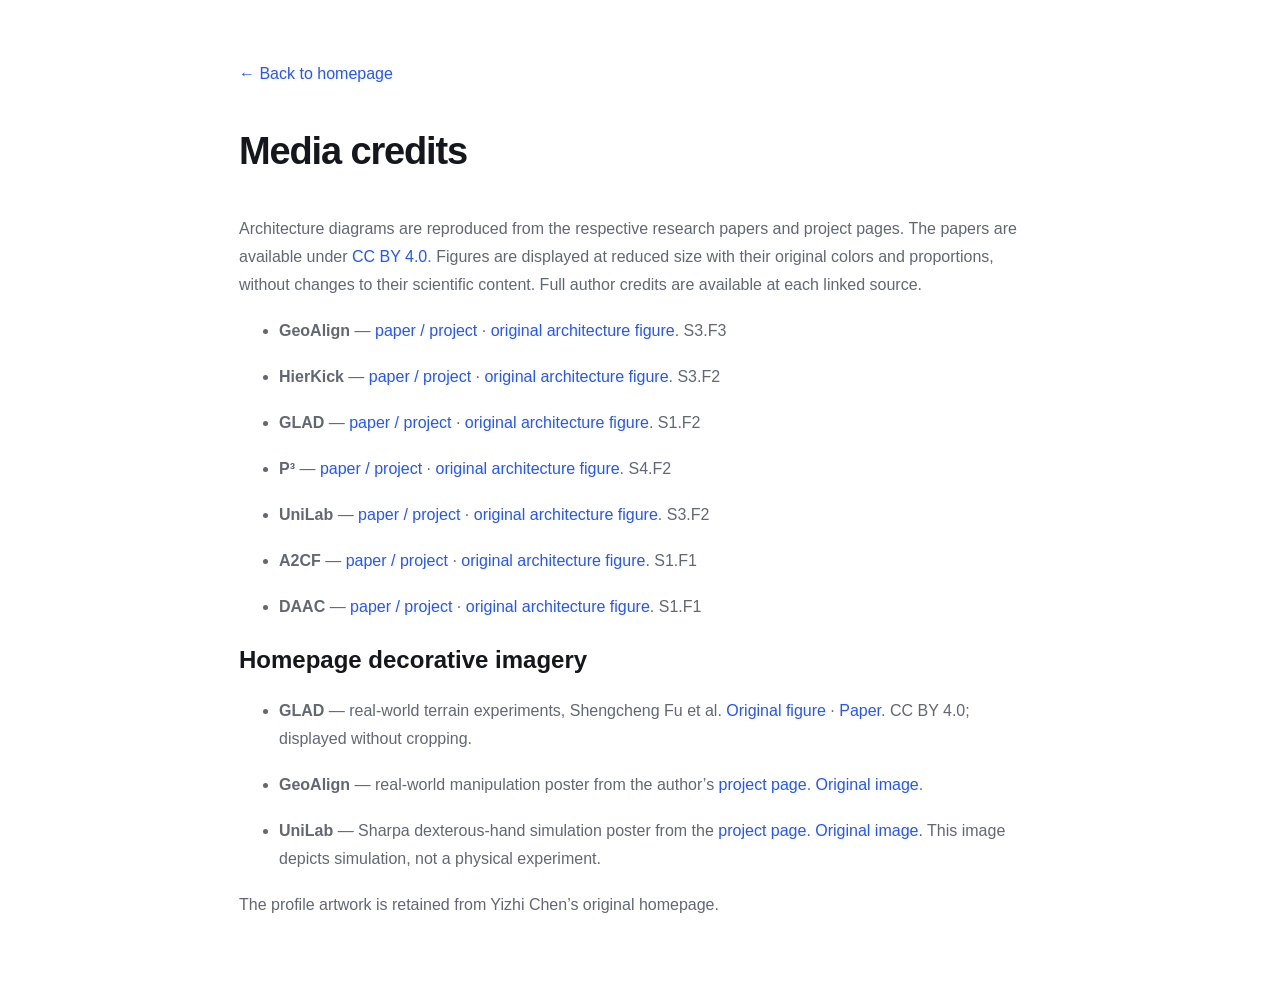
==== commit 3e22c52a: "Apply minimal white graphite and electric blue visual direction" ====
--- a/credits.html
+++ b/credits.html
@@ -1 +1 @@
-<!doctype html><html lang="en"><head><meta charset="utf-8"><meta name="viewport" content="width=device-width, initial-scale=1"><meta name="theme-color" content="#ffffff"><title>Media credits — Yizhi Chen</title><link rel="stylesheet" href="styles.css?v=5.3"><link rel="icon" href="data:image/svg+xml,%3Csvg xmlns='http://www.w3.org/2000/svg' viewBox='0 0 64 64'%3E%3Crect width='64' height='64' rx='15' fill='%232c5bd7'/%3E%3Ctext x='32' y='42' font-family='Arial' font-size='28' text-anchor='middle' fill='white'%3EYC%3C/text%3E%3C/svg%3E"></head><body><main class="wrap credits-page"><a href="index.html">← Back to homepage</a><h1>Media credits</h1><p>Architecture diagrams are reproduced from the respective research papers and project pages. The papers are available under <a href="https://creativecommons.org/licenses/by/4.0/">CC BY 4.0</a>. Figures are displayed at reduced size with their original colors and proportions, without changes to their scientific content. Full author credits are available at each linked source.</p><ul><li><strong>GeoAlign</strong> — <a href="https://chenyizhi123.github.io/geoalign-project/">paper / project</a> · <a href="https://chenyizhi123.github.io/geoalign-project/static/images/method-overview.png">original architecture figure</a>. S3.F3</li><li><strong>HierKick</strong> — <a href="https://arxiv.org/abs/2603.00948">paper / project</a> · <a href="https://arxiv.org/html/2603.00948v1/figure/666.png">original architecture figure</a>. S3.F2</li><li><strong>GLAD</strong> — <a href="https://arxiv.org/abs/2606.00637">paper / project</a> · <a href="https://arxiv.org/html/2606.00637v3/main.png">original architecture figure</a>. S1.F2</li><li><strong>P³</strong> — <a href="https://arxiv.org/abs/2607.25541">paper / project</a> · <a href="https://arxiv.org/html/2607.25541v1/fig/pic_aaai2.png">original architecture figure</a>. S4.F2</li><li><strong>UniLab</strong> — <a href="https://arxiv.org/abs/2605.30313">paper / project</a> · <a href="https://arxiv.org/html/2605.30313v3/UniLab-System-Architecture.png">original architecture figure</a>. S3.F2</li><li><strong>A2CF</strong> — <a href="https://arxiv.org/abs/2506.23125">paper / project</a> · <a href="https://arxiv.org/html/2506.23125v1/pipeline.png">original architecture figure</a>. S1.F1</li><li><strong>DAAC</strong> — <a href="https://arxiv.org/abs/2506.00472">paper / project</a> · <a href="https://arxiv.org/html/2506.00472v1/framework.png">original architecture figure</a>. S1.F1</li></ul><h2>Homepage decorative imagery</h2><ul><li><strong>GLAD</strong> — real-world terrain experiments, Shengcheng Fu et al. <a href="https://arxiv.org/html/2606.00637v1/rel.png">Original figure</a> · <a href="https://arxiv.org/abs/2606.00637">Paper</a>. CC BY 4.0; displayed without cropping.</li><li><strong>GeoAlign</strong> — real-world manipulation poster from the author’s <a href="https://chenyizhi123.github.io/geoalign-project/">project page</a>. <a href="https://chenyizhi123.github.io/geoalign-project/static/images/posters/experiments/clip-01.jpg">Original image</a>.</li><li><strong>UniLab</strong> — Sharpa dexterous-hand simulation poster from the <a href="https://unilabsim.github.io/">project page</a>. <a href="https://unilabsim.github.io/assets/previews/sharpa_display_first_frame.jpg">Original image</a>. This image depicts simulation, not a physical experiment.</li></ul><p>The profile artwork is retained from Yizhi Chen’s original homepage.</p></main></body></html>+<!doctype html><html lang="en"><head><meta charset="utf-8"><meta name="viewport" content="width=device-width, initial-scale=1"><meta name="theme-color" content="#ffffff"><title>Media credits — Yizhi Chen</title><link rel="stylesheet" href="styles.css?v=6"><link rel="icon" href="data:image/svg+xml,%3Csvg xmlns='http://www.w3.org/2000/svg' viewBox='0 0 64 64'%3E%3Crect width='64' height='64' rx='15' fill='%232455ff'/%3E%3Ctext x='32' y='42' font-family='Arial' font-size='28' text-anchor='middle' fill='white'%3EYC%3C/text%3E%3C/svg%3E"></head><body><main class="wrap credits-page"><a href="index.html">← Back to homepage</a><h1>Media credits</h1><p>Architecture diagrams are reproduced from the respective research papers and project pages. The papers are available under <a href="https://creativecommons.org/licenses/by/4.0/">CC BY 4.0</a>. Figures are displayed at reduced size with their original colors and proportions, without changes to their scientific content. Full author credits are available at each linked source.</p><ul><li><strong>GeoAlign</strong> — <a href="https://chenyizhi123.github.io/geoalign-project/">paper / project</a> · <a href="https://chenyizhi123.github.io/geoalign-project/static/images/method-overview.png">original architecture figure</a>. S3.F3</li><li><strong>HierKick</strong> — <a href="https://arxiv.org/abs/2603.00948">paper / project</a> · <a href="https://arxiv.org/html/2603.00948v1/figure/666.png">original architecture figure</a>. S3.F2</li><li><strong>GLAD</strong> — <a href="https://arxiv.org/abs/2606.00637">paper / project</a> · <a href="https://arxiv.org/html/2606.00637v3/main.png">original architecture figure</a>. S1.F2</li><li><strong>P³</strong> — <a href="https://arxiv.org/abs/2607.25541">paper / project</a> · <a href="https://arxiv.org/html/2607.25541v1/fig/pic_aaai2.png">original architecture figure</a>. S4.F2</li><li><strong>UniLab</strong> — <a href="https://arxiv.org/abs/2605.30313">paper / project</a> · <a href="https://arxiv.org/html/2605.30313v3/UniLab-System-Architecture.png">original architecture figure</a>. S3.F2</li><li><strong>A2CF</strong> — <a href="https://arxiv.org/abs/2506.23125">paper / project</a> · <a href="https://arxiv.org/html/2506.23125v1/pipeline.png">original architecture figure</a>. S1.F1</li><li><strong>DAAC</strong> — <a href="https://arxiv.org/abs/2506.00472">paper / project</a> · <a href="https://arxiv.org/html/2506.00472v1/framework.png">original architecture figure</a>. S1.F1</li></ul><h2>Homepage decorative imagery</h2><ul><li><strong>GLAD</strong> — real-world terrain experiments, Shengcheng Fu et al. <a href="https://arxiv.org/html/2606.00637v1/rel.png">Original figure</a> · <a href="https://arxiv.org/abs/2606.00637">Paper</a>. CC BY 4.0; displayed without cropping.</li><li><strong>GeoAlign</strong> — real-world manipulation poster from the author’s <a href="https://chenyizhi123.github.io/geoalign-project/">project page</a>. <a href="https://chenyizhi123.github.io/geoalign-project/static/images/posters/experiments/clip-01.jpg">Original image</a>.</li><li><strong>UniLab</strong> — Sharpa dexterous-hand simulation poster from the <a href="https://unilabsim.github.io/">project page</a>. <a href="https://unilabsim.github.io/assets/previews/sharpa_display_first_frame.jpg">Original image</a>. This image depicts simulation, not a physical experiment.</li></ul><p>The profile artwork is retained from Yizhi Chen’s original homepage.</p></main></body></html>
--- a/styles.css
+++ b/styles.css
@@ -36,3 +36,13 @@
 /* A quiet, purely decorative robotics ribbon below the introduction. */
 .robot-visual-strip{display:grid;grid-template-columns:repeat(3,minmax(0,1fr));gap:10px;margin-top:27px;padding-top:5px}.robot-visual-strip img{width:100%;height:auto;aspect-ratio:16/9;object-fit:contain;border-radius:8px;background:#f3f6fa;border:1px solid #e8edf5;box-shadow:0 3px 12px #203e6810}
 @media(max-width:650px){.robot-visual-strip{gap:6px;margin-top:22px}.robot-visual-strip img{border-radius:5px}}
+
+/* Minimal technology direction: white canvas, graphite type, electric-blue accents. */
+:root{--bg:#fff;--text:#15171c;--muted:#626773;--blue:#2455ff;--line:#e4e6eb;--soft:#f6f7fa}
+body{background:#fff;color:var(--text)}::selection{background:#dde5ff}.page-layout{width:min(1240px,calc(100% - 88px));grid-template-columns:210px minmax(0,1fr);gap:60px;padding-top:40px}.content-column{background:transparent;padding:0 0 0 38px;border:0;border-left:1px solid var(--line)}.profile-sidebar{top:40px;padding-top:0}.portrait-link{width:150px;margin-bottom:24px}.portrait-link img{border-radius:5px}.profile-sidebar h1{font-size:37px;font-weight:700;letter-spacing:-.065em}.sidebar-role{font-size:13px}.affiliation{font-size:12px}.profile-links{font-size:12px;gap:12px 17px}.sidebar-focus{margin-top:28px}.sidebar-focus>p:last-child{font-size:12px;line-height:2}.eyebrow{letter-spacing:.12em;font-size:10px;color:var(--blue)}
+.site-header{background:rgba(255,255,255,.97)}.nav-links{min-height:45px;gap:28px;font-size:12px;font-weight:550}.nav-links a{padding-bottom:17px}.nav-links a.is-active::after{height:3px}.profile-section{padding:30px 0 32px}.profile-section h2{font-size:13px;color:var(--muted);font-weight:500;letter-spacing:0;margin-top:11px}.profile-intro{font-size:clamp(29px,3.1vw,43px);line-height:1.16;letter-spacing:-.048em;font-weight:600;max-width:770px;margin-top:20px}.profile-intro strong{font-weight:650;color:var(--blue)}.bio{font-size:14px;line-height:1.85;max-width:760px;margin-top:22px}.research-directions{gap:9px 17px;font-size:10px;margin-top:18px}.research-directions span::before{content:'+';font-weight:650;margin-right:6px}.robot-visual-strip{gap:8px;padding-top:0;margin-top:26px}.robot-visual-strip img{border-radius:3px;box-shadow:none;border:1px solid var(--line)}
+.section-heading h2,.contact-section h2{font-size:28px;letter-spacing:-.045em;font-weight:650}.news-section{padding:26px 0}.news-list li{padding:10px 0;border-color:var(--line)}.news-label{font-size:10px;font-variant-numeric:tabular-nums}.news-list p{font-size:13px}.research-section{padding-top:28px}.section-heading{margin-bottom:23px}.section-link{font-size:11px}.group-heading{padding-bottom:11px}.group-heading h3{font-size:13px;font-weight:600}.group-heading>span{font-size:10px}.paper-grid{gap:0}.paper-card.featured{background:#fff;border:1px solid var(--line);border-top:2px solid #2455ff;border-radius:5px;padding:20px;margin-top:18px;gap:18px;box-shadow:none}.paper-card.featured:hover{border-color:#c3cce6;border-top-color:var(--blue)}.featured .figure-link{background:#fff;border:1px solid #eef0f4;border-radius:3px;padding:10px}.featured .figure-link:hover{border-color:#a4b6ff;box-shadow:0 3px 12px #2455ff09}.figure-zoom{background:#f2f5ff;border-radius:3px}.featured h4{color:var(--text);font-size:23px;letter-spacing:-.035em}.featured .paper-subtitle{font-size:16px;font-weight:550;line-height:1.5}.featured .paper-description{font-size:13px;line-height:1.8}.featured .role-label{color:var(--muted);font-size:10px}.venue{color:var(--blue);background:#f0f3ff;border:1px solid #e1e7ff;font-size:10px;padding:3px 7px;font-weight:550}.paper-links{font-size:12px}.paper-links a{border-color:#dce3ff}.coauthor-heading{margin-top:31px}.project-grid article{border-color:#ccd7ff}.project-tags span{border-radius:2px;background:#f4f5f7}.contact-section{padding-block:32px}.email{font-size:18px}.wechat-card{border-radius:5px}.site-footer{font-size:10px}.figure-dialog{border-radius:7px}.figure-dialog .dialog-image-area{background:#f5f6f8}.zoom-toolbar button:hover{background:#f0f3ff}.dialog-close{background:#f3f4f6}.credits-page{background:#fff}
+@media(max-width:1100px){.page-layout{width:calc(100% - 56px);grid-template-columns:180px minmax(0,1fr);gap:28px}.content-column{padding-left:25px}.profile-sidebar h1{font-size:32px}.nav-links{gap:22px}.profile-intro{font-size:34px}}
+@media(max-width:850px){.page-layout{width:calc(100% - 40px);grid-template-columns:150px minmax(0,1fr);gap:22px}.content-column{padding-left:20px}.portrait-link{width:132px}.profile-sidebar h1{font-size:28px}.nav-links{gap:16px;font-size:11px}.profile-intro{font-size:30px}.paper-card.featured{padding:15px}.profile-links{font-size:11px;gap:11px 13px}}
+@media(max-width:650px){.page-layout{display:block;width:calc(100% - 36px);padding-top:25px}.profile-sidebar{padding:0 0 21px;border-radius:0;background:transparent;border-bottom:1px solid var(--line);grid-template-columns:minmax(0,1fr) 86px}.portrait-link{width:86px}.portrait-link img{border-radius:4px}.profile-sidebar h1{font-size:33px}.profile-links{font-size:12px;margin-top:17px;padding-top:14px}.content-column{padding:0;border:0}.site-header{margin-top:0}.nav-links{font-size:11px;gap:8px;min-height:50px}.nav-links a{padding:15px 0}.profile-section{padding:24px 0}.profile-intro{font-size:31px;line-height:1.2;margin-top:16px}.bio{font-size:14px;margin-top:19px}.robot-visual-strip{margin-top:21px;gap:5px}.research-directions{font-size:10px;gap:8px 12px}.section-heading h2,.contact-section h2{font-size:26px}.paper-card.featured{padding:14px 12px;gap:16px}.featured .paper-subtitle{font-size:15px}.email{font-size:19px}}
+@media print{.page-layout{width:100%;display:block}.content-column{border:0;padding:0}.paper-card.featured{box-shadow:none}.robot-visual-strip{display:none}}
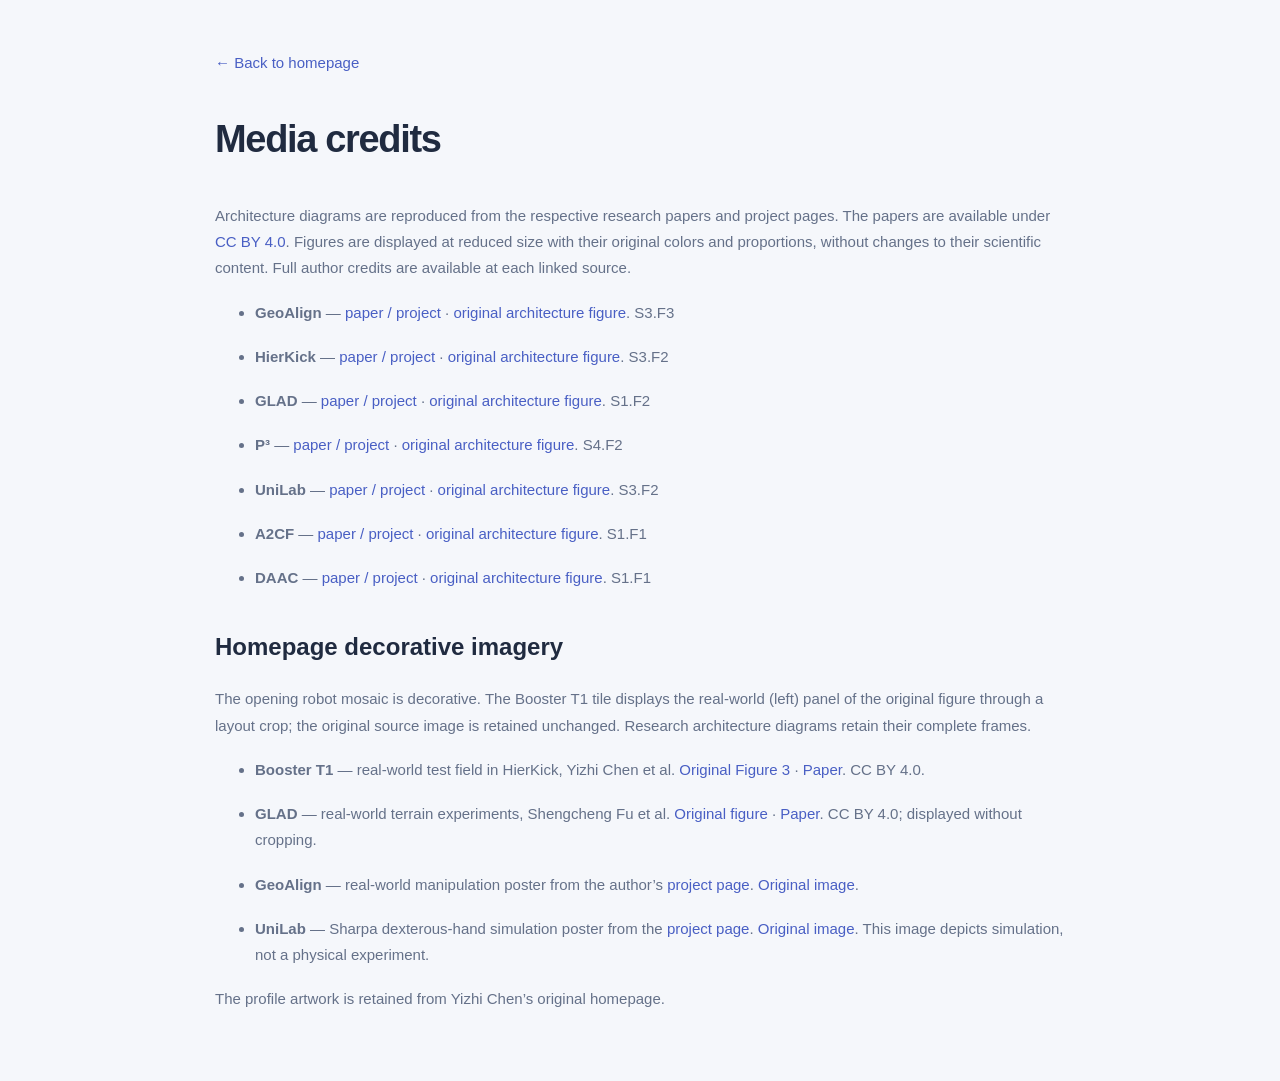
==== commit 0f3cb61b: "Refine portfolio UI and feature real Booster T1 imagery" ====
--- a/credits.html
+++ b/credits.html
@@ -1 +1 @@
-<!doctype html><html lang="en"><head><meta charset="utf-8"><meta name="viewport" content="width=device-width, initial-scale=1"><meta name="theme-color" content="#ffffff"><title>Media credits — Yizhi Chen</title><link rel="stylesheet" href="styles.css?v=6"><link rel="icon" href="data:image/svg+xml,%3Csvg xmlns='http://www.w3.org/2000/svg' viewBox='0 0 64 64'%3E%3Crect width='64' height='64' rx='15' fill='%232455ff'/%3E%3Ctext x='32' y='42' font-family='Arial' font-size='28' text-anchor='middle' fill='white'%3EYC%3C/text%3E%3C/svg%3E"></head><body><main class="wrap credits-page"><a href="index.html">← Back to homepage</a><h1>Media credits</h1><p>Architecture diagrams are reproduced from the respective research papers and project pages. The papers are available under <a href="https://creativecommons.org/licenses/by/4.0/">CC BY 4.0</a>. Figures are displayed at reduced size with their original colors and proportions, without changes to their scientific content. Full author credits are available at each linked source.</p><ul><li><strong>GeoAlign</strong> — <a href="https://chenyizhi123.github.io/geoalign-project/">paper / project</a> · <a href="https://chenyizhi123.github.io/geoalign-project/static/images/method-overview.png">original architecture figure</a>. S3.F3</li><li><strong>HierKick</strong> — <a href="https://arxiv.org/abs/2603.00948">paper / project</a> · <a href="https://arxiv.org/html/2603.00948v1/figure/666.png">original architecture figure</a>. S3.F2</li><li><strong>GLAD</strong> — <a href="https://arxiv.org/abs/2606.00637">paper / project</a> · <a href="https://arxiv.org/html/2606.00637v3/main.png">original architecture figure</a>. S1.F2</li><li><strong>P³</strong> — <a href="https://arxiv.org/abs/2607.25541">paper / project</a> · <a href="https://arxiv.org/html/2607.25541v1/fig/pic_aaai2.png">original architecture figure</a>. S4.F2</li><li><strong>UniLab</strong> — <a href="https://arxiv.org/abs/2605.30313">paper / project</a> · <a href="https://arxiv.org/html/2605.30313v3/UniLab-System-Architecture.png">original architecture figure</a>. S3.F2</li><li><strong>A2CF</strong> — <a href="https://arxiv.org/abs/2506.23125">paper / project</a> · <a href="https://arxiv.org/html/2506.23125v1/pipeline.png">original architecture figure</a>. S1.F1</li><li><strong>DAAC</strong> — <a href="https://arxiv.org/abs/2506.00472">paper / project</a> · <a href="https://arxiv.org/html/2506.00472v1/framework.png">original architecture figure</a>. S1.F1</li></ul><h2>Homepage decorative imagery</h2><ul><li><strong>GLAD</strong> — real-world terrain experiments, Shengcheng Fu et al. <a href="https://arxiv.org/html/2606.00637v1/rel.png">Original figure</a> · <a href="https://arxiv.org/abs/2606.00637">Paper</a>. CC BY 4.0; displayed without cropping.</li><li><strong>GeoAlign</strong> — real-world manipulation poster from the author’s <a href="https://chenyizhi123.github.io/geoalign-project/">project page</a>. <a href="https://chenyizhi123.github.io/geoalign-project/static/images/posters/experiments/clip-01.jpg">Original image</a>.</li><li><strong>UniLab</strong> — Sharpa dexterous-hand simulation poster from the <a href="https://unilabsim.github.io/">project page</a>. <a href="https://unilabsim.github.io/assets/previews/sharpa_display_first_frame.jpg">Original image</a>. This image depicts simulation, not a physical experiment.</li></ul><p>The profile artwork is retained from Yizhi Chen’s original homepage.</p></main></body></html>+<!doctype html><html lang="en"><head><meta charset="utf-8"><meta name="viewport" content="width=device-width, initial-scale=1"><meta name="theme-color" content="#ffffff"><title>Media credits — Yizhi Chen</title><link rel="stylesheet" href="styles.css?v=7"><link rel="icon" href="data:image/svg+xml,%3Csvg xmlns='http://www.w3.org/2000/svg' viewBox='0 0 64 64'%3E%3Crect width='64' height='64' rx='15' fill='%23495fc4'/%3E%3Ctext x='32' y='42' font-family='Arial' font-size='28' text-anchor='middle' fill='white'%3EYC%3C/text%3E%3C/svg%3E"></head><body><main class="wrap credits-page"><a href="index.html">← Back to homepage</a><h1>Media credits</h1><p>Architecture diagrams are reproduced from the respective research papers and project pages. The papers are available under <a href="https://creativecommons.org/licenses/by/4.0/">CC BY 4.0</a>. Figures are displayed at reduced size with their original colors and proportions, without changes to their scientific content. Full author credits are available at each linked source.</p><ul><li><strong>GeoAlign</strong> — <a href="https://chenyizhi123.github.io/geoalign-project/">paper / project</a> · <a href="https://chenyizhi123.github.io/geoalign-project/static/images/method-overview.png">original architecture figure</a>. S3.F3</li><li><strong>HierKick</strong> — <a href="https://arxiv.org/abs/2603.00948">paper / project</a> · <a href="https://arxiv.org/html/2603.00948v1/figure/666.png">original architecture figure</a>. S3.F2</li><li><strong>GLAD</strong> — <a href="https://arxiv.org/abs/2606.00637">paper / project</a> · <a href="https://arxiv.org/html/2606.00637v3/main.png">original architecture figure</a>. S1.F2</li><li><strong>P³</strong> — <a href="https://arxiv.org/abs/2607.25541">paper / project</a> · <a href="https://arxiv.org/html/2607.25541v1/fig/pic_aaai2.png">original architecture figure</a>. S4.F2</li><li><strong>UniLab</strong> — <a href="https://arxiv.org/abs/2605.30313">paper / project</a> · <a href="https://arxiv.org/html/2605.30313v3/UniLab-System-Architecture.png">original architecture figure</a>. S3.F2</li><li><strong>A2CF</strong> — <a href="https://arxiv.org/abs/2506.23125">paper / project</a> · <a href="https://arxiv.org/html/2506.23125v1/pipeline.png">original architecture figure</a>. S1.F1</li><li><strong>DAAC</strong> — <a href="https://arxiv.org/abs/2506.00472">paper / project</a> · <a href="https://arxiv.org/html/2506.00472v1/framework.png">original architecture figure</a>. S1.F1</li></ul><h2>Homepage decorative imagery</h2><p>The opening robot mosaic is decorative. The Booster T1 tile displays the real-world (left) panel of the original figure through a layout crop; the original source image is retained unchanged. Research architecture diagrams retain their complete frames.</p><ul><li><strong>Booster T1</strong> — real-world test field in HierKick, Yizhi Chen et al. <a href="https://arxiv.org/html/2603.00948v1/figure/sim-real.png">Original Figure 3</a> · <a href="https://arxiv.org/abs/2603.00948">Paper</a>. CC BY 4.0.</li><li><strong>GLAD</strong> — real-world terrain experiments, Shengcheng Fu et al. <a href="https://arxiv.org/html/2606.00637v1/rel.png">Original figure</a> · <a href="https://arxiv.org/abs/2606.00637">Paper</a>. CC BY 4.0; displayed without cropping.</li><li><strong>GeoAlign</strong> — real-world manipulation poster from the author’s <a href="https://chenyizhi123.github.io/geoalign-project/">project page</a>. <a href="https://chenyizhi123.github.io/geoalign-project/static/images/posters/experiments/clip-01.jpg">Original image</a>.</li><li><strong>UniLab</strong> — Sharpa dexterous-hand simulation poster from the <a href="https://unilabsim.github.io/">project page</a>. <a href="https://unilabsim.github.io/assets/previews/sharpa_display_first_frame.jpg">Original image</a>. This image depicts simulation, not a physical experiment.</li></ul><p>The profile artwork is retained from Yizhi Chen’s original homepage.</p></main></body></html>
--- a/styles.css
+++ b/styles.css
@@ -1,48 +1,250 @@
-/* Academic reading layout: persistent profile and a continuous publication list. */
-:root{color-scheme:light;--bg:#fff;--text:#202b3b;--muted:#667385;--blue:#2c5bd7;--line:#e3e9f0;--soft:#f5f8fc;--sans:-apple-system,BlinkMacSystemFont,'Segoe UI',Arial,sans-serif}
-*{box-sizing:border-box}html{scroll-behavior:smooth;scroll-padding-top:100px}body{margin:0;background:var(--bg);color:var(--text);font:16px/1.75 var(--sans);-webkit-font-smoothing:antialiased}h1,h2,h3,h4,p,figure{margin:0}a{color:inherit;text-decoration:none}a:hover{color:var(--blue)}button{font:inherit}a:focus-visible,button:focus-visible{outline:3px solid #658bf0;outline-offset:4px}::selection{background:#dfe9ff}img{max-width:100%;display:block}.skip-link{position:fixed;left:14px;top:-100px;padding:10px 20px;z-index:60;background:var(--blue);color:white}.skip-link:focus{top:12px;color:#fff}
-.page-layout{width:min(1240px,calc(100% - 96px));margin:0 auto;display:grid;grid-template-columns:230px minmax(0,1fr);gap:76px;padding:48px 0 0}.content-column{min-width:0}.wrap{width:100%;margin-inline:auto}.profile-sidebar{position:sticky;top:48px;align-self:start}.portrait-link{display:block;width:170px;margin-bottom:25px}.portrait-link img{width:100%;height:auto;aspect-ratio:1;object-fit:contain;border-radius:14px}.profile-sidebar h1{font-size:36px;line-height:1.2;letter-spacing:-.05em;font-weight:650}.profile-sidebar h1 span{color:var(--blue)}.sidebar-role{margin-top:15px;font-size:15px;font-weight:550}.affiliation{color:var(--muted);font-size:13px;line-height:1.8;margin-top:5px}.profile-links{display:flex;flex-wrap:wrap;gap:12px 19px;margin-top:23px;padding-top:19px;border-top:1px solid var(--line);font-size:13px;color:var(--blue)}.profile-links a{display:inline-flex;gap:5px;align-items:center}.sidebar-focus{margin-top:32px}.eyebrow{color:var(--blue);font-size:10px;font-weight:650;letter-spacing:.12em}.sidebar-focus>p:last-child{color:var(--muted);font-size:13px;line-height:1.95;margin-top:10px}
-.site-header{position:sticky;top:0;z-index:20;background:rgba(255,255,255,.97);backdrop-filter:blur(12px);border-bottom:1px solid var(--line)}.nav-links{display:flex;gap:30px;min-height:49px;align-items:start;font-size:13px;color:var(--muted)}.nav-links a{padding:0 0 19px;position:relative}.nav-links a.is-active{color:var(--blue)}.nav-links a.is-active::after{content:'';position:absolute;height:2px;bottom:-1px;inset-inline:0;background:var(--blue)}
-.profile-section{padding:35px 0 36px}.profile-section h2,.section-heading h2,.contact-section h2{font-size:29px;font-weight:600;line-height:1.3;letter-spacing:-.035em;margin-top:7px}.profile-intro{font-size:23px;line-height:1.6;letter-spacing:-.025em;margin-top:20px;max-width:650px}.profile-intro strong{font-weight:550}.bio{font-size:15px;line-height:1.9;color:var(--muted);margin-top:14px}.research-directions{display:flex;gap:8px 19px;flex-wrap:wrap;margin-top:20px;font-size:11px;color:var(--blue)}.research-directions span::before{content:'·';margin-right:7px}
-.research-section{padding:31px 0 38px;border-top:1px solid var(--line)}.section-heading{display:flex;justify-content:space-between;align-items:end;gap:20px;margin-bottom:26px}.section-link{font-size:12px;color:var(--blue);white-space:nowrap;padding-bottom:3px}.group-heading{display:flex;align-items:center;gap:13px;padding-bottom:12px;border-bottom:1px solid var(--line)}.group-heading h3{font-size:14px;font-weight:600}.group-heading>span{color:var(--muted);font-size:11px}.coauthor-heading{margin-top:31px}.paper-grid{display:grid;grid-template-columns:minmax(0,1fr)}.paper-card{display:grid;grid-template-columns:235px minmax(0,1fr);gap:25px;padding:26px 0;border-bottom:1px solid var(--line);align-items:center}.figure-link{position:relative;display:flex;align-items:center;justify-content:center;width:100%;height:174px;padding:9px;border:1px solid var(--line);border-radius:7px;background:#fff;cursor:zoom-in;transition:border-color .18s}.figure-link:hover{border-color:#8ca9e5}.figure-link img{width:100%;height:100%;object-fit:contain}.figure-zoom{position:absolute;right:6px;bottom:6px;width:22px;height:22px;display:grid;place-items:center;background:#f2f5f9;border-radius:4px;color:var(--blue);font-size:13px}.paper-body{min-width:0}.paper-meta{display:flex;align-items:center;gap:10px;flex-wrap:wrap}.venue{font-size:10px;font-weight:600;color:#2e5dc5;background:#edf3ff;border-radius:3px;padding:3px 7px}.role-label{font-size:10px;color:var(--muted)}.paper-card h4{font-size:20px;line-height:1.25;letter-spacing:-.025em;font-weight:650;margin-top:10px}.paper-subtitle{display:block;font-size:15px;line-height:1.5;font-weight:550;letter-spacing:-.012em;margin-top:5px}.paper-description{font-size:13px;color:var(--muted);line-height:1.7;margin-top:9px}.paper-links{display:flex;gap:18px;font-size:12px;margin-top:12px;color:var(--blue)}.paper-links a{border-bottom:1px solid #dbe5fb}.paper-links a:hover{border-color:var(--blue)}.paper-links span{margin-left:3px}.paper-card.text-only{grid-template-columns:1fr}.text-only .paper-body{padding-left:260px}
-.projects-section{padding:31px 0 37px;border-bottom:1px solid var(--line)}.project-grid{display:grid;grid-template-columns:1fr 1fr;gap:28px}.project-grid article{border-left:2px solid #dce6f8;padding-left:18px}.project-label{font-size:9px;letter-spacing:.06em;color:var(--blue);font-weight:600}.project-grid h3{font-size:18px;letter-spacing:-.025em;font-weight:550;line-height:1.5;margin-top:9px}.project-grid article>p:not(.project-label){font-size:13px;line-height:1.85;color:var(--muted);margin-top:12px}.project-tags{display:flex;gap:8px;flex-wrap:wrap;margin-top:14px;font-size:10px;color:var(--muted)}.project-tags span{padding:2px 7px;background:var(--soft);border-radius:3px}
-.contact-section{padding:36px 0;display:grid;grid-template-columns:minmax(0,1fr) 215px;gap:35px;align-items:center}.contact-intro{font-size:14px;color:var(--muted);margin-top:13px}.contact-details{margin-top:23px}.contact-label{font-size:10px;letter-spacing:.1em;color:var(--muted);margin-bottom:6px}.email{display:flex;align-items:center;justify-content:space-between;gap:8px;font-size:18px;padding:9px 0;border-bottom:1px solid var(--line);letter-spacing:-.015em}.email span{color:var(--blue)}.contact-details>p:not(.contact-label){font-size:11px;color:var(--muted);margin-top:12px}.contact-socials{display:flex;flex-wrap:wrap;gap:20px;font-size:12px;color:var(--blue);margin-top:15px}.wechat-card{width:215px;max-width:100%;padding:12px;border:1px solid var(--line);border-radius:9px;background:#fff}.wechat-card h3{font-size:14px;font-weight:600}.wechat-card h3 span{font-size:12px;color:var(--muted);font-weight:400;margin-left:5px}.wechat-card figcaption>p{font-size:10px;color:var(--muted);margin-top:3px}.wechat-card>a{display:block;cursor:zoom-in;margin-top:7px}.wechat-card img{width:100%;height:auto;object-fit:contain}.wechat-actions{font-size:10px;color:var(--muted);display:flex;flex-wrap:wrap;gap:4px 10px;margin-top:7px}.wechat-actions a{color:var(--blue)}.site-footer{display:flex;align-items:center;gap:20px;font-size:10px;color:var(--muted);padding:20px 0;border-top:1px solid var(--line)}.site-footer>span:first-child{margin-right:auto}
-.figure-dialog{width:min(1400px,94vw);max-height:92vh;padding:0;border:0;border-radius:12px;box-shadow:0 20px 100px #0d1b3555;color:var(--text);background:white}.figure-dialog::backdrop{background:rgba(19,31,53,.62);backdrop-filter:blur(5px)}.dialog-toolbar{display:flex;justify-content:space-between;align-items:center;gap:16px;padding:15px 20px;border-bottom:1px solid var(--line)}.dialog-toolbar h2{font-size:16px;font-weight:500;line-height:1.4}.dialog-toolbar>div{display:flex;align-items:center;gap:20px}.original-link{font-size:13px;color:var(--blue);white-space:nowrap}.dialog-close{background:#f3f6fa;border:0;border-radius:5px;font-size:25px;line-height:1;width:34px;height:34px;cursor:pointer;color:#64718a}.dialog-image-area{padding:26px;overflow:auto;max-height:80vh;display:flex;align-items:center;justify-content:center}.dialog-image-area img{width:auto;max-width:100%;max-height:73vh;object-fit:contain}.credits-page{max-width:850px;padding-block:60px}.credits-page h1{font-size:38px;letter-spacing:-.03em;margin-block:30px}.credits-page p,.credits-page li{color:var(--muted);margin-bottom:18px}.credits-page a{color:var(--blue)}
-
-/* Standalone credits page shares the typography without the sidebar. */
-.credits-page{width:min(850px,calc(100% - 48px));margin:auto}.credits-page~.site-footer{width:min(850px,calc(100% - 48px))}
-@media(max-width:1100px){.page-layout{width:calc(100% - 64px);grid-template-columns:195px minmax(0,1fr);gap:40px}.paper-card{grid-template-columns:195px minmax(0,1fr);gap:20px}.figure-link{height:158px}.text-only .paper-body{padding-left:215px}.profile-sidebar h1{font-size:32px}.contact-section{gap:23px;grid-template-columns:minmax(0,1fr) 185px}.wechat-card{width:185px}.email{font-size:16px}}
-@media(max-width:850px){.page-layout{width:calc(100% - 40px);grid-template-columns:160px minmax(0,1fr);gap:30px}.portrait-link{width:145px}.profile-sidebar h1{font-size:28px}.paper-card{grid-template-columns:1fr;gap:17px}.figure-link{height:210px}.text-only .paper-body{padding-left:0}.contact-section{grid-template-columns:1fr}.wechat-card{width:230px}.project-grid{grid-template-columns:1fr;gap:25px}}
-@media(max-width:650px){html{scroll-padding-top:78px}.page-layout{display:block;width:calc(100% - 36px);padding-top:27px}.profile-sidebar{position:static;display:grid;grid-template-columns:minmax(0,1fr) 96px;column-gap:18px}.portrait-link{grid-column:2;grid-row:1/4;width:96px;margin:0;align-self:start}.portrait-link img{border-radius:10px}.profile-sidebar h1{grid-column:1;font-size:32px}.sidebar-role{grid-column:1;margin-top:10px;font-size:13px}.affiliation{grid-column:1;font-size:12px;margin-top:4px}.profile-links{grid-column:1/-1;margin-top:19px;padding-top:14px;gap:12px 20px;font-size:12px}.sidebar-focus{display:none}.site-header{margin-top:23px}.nav-links{gap:0;justify-content:space-between;min-height:52px;align-items:center;font-size:12px}.nav-links a{padding:15px 0}.profile-section{padding:27px 0}.profile-section h2,.section-heading h2,.contact-section h2{font-size:27px}.profile-intro{font-size:21px;margin-top:15px}.bio{font-size:14px}.section-heading{gap:12px;flex-wrap:wrap}.section-link{font-size:11px}.research-section{padding:27px 0}.paper-card{padding:24px 0;gap:17px}.figure-link{height:auto;aspect-ratio:1.85;padding:13px}.paper-card h4{font-size:23px}.paper-subtitle{font-size:16px}.paper-description{font-size:14px}.venue,.role-label{font-size:11px}.paper-links{font-size:13px}.project-grid article>p:not(.project-label){font-size:14px}.contact-section{grid-template-columns:1fr;padding:30px 0}.email{font-size:20px}.wechat-card{width:250px;justify-self:center}.wechat-actions{font-size:11px}.site-footer{gap:12px;flex-wrap:wrap}.dialog-toolbar{padding:12px;gap:10px}.dialog-toolbar h2{font-size:14px}.dialog-toolbar>div{gap:10px}.original-link{font-size:11px}.dialog-image-area{padding:12px}.figure-dialog{width:96vw}}
-@media(prefers-reduced-motion:reduce){html{scroll-behavior:auto}*,*::before,*::after{transition:none!important;animation:none!important}}
-@media print{.page-layout{display:block;width:100%;padding:0}.profile-sidebar{position:static}.portrait-link{width:100px}.sidebar-focus,.site-header,.figure-dialog,.skip-link,.site-footer{display:none}.paper-card{break-inside:avoid;grid-template-columns:190px minmax(0,1fr)}.text-only .paper-body{padding-left:0}.contact-section{grid-template-columns:1fr 200px}}
-
-/* Quiet background, emphasized first-author work, and uncropped method figures. */
-body{background:#f6f8fc}.page-layout{gap:44px;padding-top:36px}.profile-sidebar{top:36px;padding-top:12px}.content-column{background:#fff;padding:12px 30px 0;border-inline:1px solid #edf0f6}.credits-page{background:#fff;padding-inline:24px}
-.paper-card.featured{background:#f7faff;border-left:3px solid #6085db;border-bottom:0;border-radius:0 9px 9px 0;padding:22px 18px;margin-top:17px;grid-template-columns:minmax(0,1fr);gap:19px}.featured .figure-link{height:auto;aspect-ratio:auto;padding:12px}.featured .figure-link img{height:auto;max-height:295px;object-fit:contain}.featured h4{color:var(--blue);font-size:23px}.featured .paper-subtitle{color:var(--text);font-size:16px}.featured .paper-description{font-size:14px}.featured .role-label{color:var(--blue)}
-.figure-link{transition:border-color .18s,box-shadow .18s}.figure-link:hover,.figure-link:focus-visible{border-color:#7295df;box-shadow:0 5px 20px #284d8c10}.paper-card:has(.wide-figure){grid-template-columns:minmax(0,1fr);gap:17px}.wide-figure{height:auto;aspect-ratio:auto;padding:13px}.wide-figure img{width:100%;height:auto;max-height:265px;object-fit:contain}.figure-zoom{width:27px;height:27px}.text-only .paper-body{padding-left:0}
-.zoom-toolbar{display:flex;align-items:center;gap:8px;padding:10px 20px;border-bottom:1px solid var(--line);flex-wrap:wrap}.zoom-toolbar button{border:1px solid var(--line);border-radius:5px;background:white;color:var(--text);height:34px;min-width:34px;cursor:pointer}.zoom-toolbar button:hover{background:#edf3ff;color:var(--blue)}.zoom-toolbar button:disabled{opacity:.4;cursor:default}.zoom-fit{padding:0 11px;font-size:12px}.zoom-value{font-size:12px;min-width:45px;text-align:center;font-variant-numeric:tabular-nums}.zoom-hint{font-size:11px;color:var(--muted);margin-left:auto}.figure-dialog .dialog-image-area{display:block;padding:0;height:66vh;height:66dvh;max-height:none;overflow:auto;overscroll-behavior:contain;background:#f6f8fc;touch-action:pan-x pan-y}.image-stage{display:grid;place-items:center;min-width:100%;min-height:100%}.figure-dialog .dialog-image-area img{max-width:none;max-height:none;object-fit:contain;user-select:none;-webkit-user-drag:none}.dialog-image-area.is-zoomed{cursor:grab}.dialog-image-area.is-dragging{cursor:grabbing}
-@media(max-width:1100px){.page-layout{gap:26px}.content-column{padding-inline:23px}}
-@media(max-width:850px){.page-layout{gap:20px}.content-column{padding-inline:18px}.figure-link:not(.wide-figure){height:auto;aspect-ratio:auto;padding:12px}.figure-link:not(.wide-figure) img{height:auto;max-height:260px}}
-@media(max-width:650px){body{background:#fff}.page-layout{padding-top:24px}.profile-sidebar{padding-top:0}.content-column{padding:0;border:0}.profile-sidebar{padding:17px;border-radius:12px;background:#f6f8fc}.paper-card.featured{padding:17px 13px}.featured .figure-link{padding:8px}.wide-figure{padding:9px}.zoom-toolbar{padding:8px 12px}.zoom-hint{width:100%;margin-left:0;font-size:10px}.figure-dialog .dialog-image-area{height:60vh;height:60dvh}.dialog-toolbar{flex-wrap:wrap}.dialog-toolbar>div{margin-left:auto}}
-@media(prefers-reduced-motion:reduce){.figure-link{transition:none}}
-@media print{body,.content-column,.paper-card.featured{background:#fff}.content-column{padding:0;border:0}.paper-card.featured{break-inside:avoid}.zoom-toolbar{display:none}}
-
-/* Author-confirmed announcements; venue labels avoid inferred acceptance dates. */
-.news-section{padding:27px 0 29px;border-top:1px solid var(--line)}.news-section .section-heading{margin-bottom:15px}.news-list{list-style:none;padding:0;margin:0}.news-list li{display:grid;grid-template-columns:95px minmax(0,1fr);gap:17px;padding:12px 0;border-bottom:1px solid #edf0f6;align-items:baseline}.news-list li:last-child{border-bottom:0}.news-label{font-size:11px;font-weight:600;color:var(--blue)}.news-list p{font-size:13px;line-height:1.8;color:var(--muted)}.news-list a{color:var(--blue);font-weight:550}.news-list a:hover{text-decoration:underline;text-underline-offset:3px}.news-list li:first-child p{color:var(--text)}
-@media(max-width:850px){.nav-links{gap:19px}}
-@media(max-width:650px){.news-section{padding-block:25px}.news-list li{grid-template-columns:78px minmax(0,1fr);gap:12px}.news-list p{font-size:13px}.news-label{font-size:10px}.nav-links{gap:8px;font-size:11px}}
-
-/* A quiet, purely decorative robotics ribbon below the introduction. */
-.robot-visual-strip{display:grid;grid-template-columns:repeat(3,minmax(0,1fr));gap:10px;margin-top:27px;padding-top:5px}.robot-visual-strip img{width:100%;height:auto;aspect-ratio:16/9;object-fit:contain;border-radius:8px;background:#f3f6fa;border:1px solid #e8edf5;box-shadow:0 3px 12px #203e6810}
-@media(max-width:650px){.robot-visual-strip{gap:6px;margin-top:22px}.robot-visual-strip img{border-radius:5px}}
-
-/* Minimal technology direction: white canvas, graphite type, electric-blue accents. */
-:root{--bg:#fff;--text:#15171c;--muted:#626773;--blue:#2455ff;--line:#e4e6eb;--soft:#f6f7fa}
-body{background:#fff;color:var(--text)}::selection{background:#dde5ff}.page-layout{width:min(1240px,calc(100% - 88px));grid-template-columns:210px minmax(0,1fr);gap:60px;padding-top:40px}.content-column{background:transparent;padding:0 0 0 38px;border:0;border-left:1px solid var(--line)}.profile-sidebar{top:40px;padding-top:0}.portrait-link{width:150px;margin-bottom:24px}.portrait-link img{border-radius:5px}.profile-sidebar h1{font-size:37px;font-weight:700;letter-spacing:-.065em}.sidebar-role{font-size:13px}.affiliation{font-size:12px}.profile-links{font-size:12px;gap:12px 17px}.sidebar-focus{margin-top:28px}.sidebar-focus>p:last-child{font-size:12px;line-height:2}.eyebrow{letter-spacing:.12em;font-size:10px;color:var(--blue)}
-.site-header{background:rgba(255,255,255,.97)}.nav-links{min-height:45px;gap:28px;font-size:12px;font-weight:550}.nav-links a{padding-bottom:17px}.nav-links a.is-active::after{height:3px}.profile-section{padding:30px 0 32px}.profile-section h2{font-size:13px;color:var(--muted);font-weight:500;letter-spacing:0;margin-top:11px}.profile-intro{font-size:clamp(29px,3.1vw,43px);line-height:1.16;letter-spacing:-.048em;font-weight:600;max-width:770px;margin-top:20px}.profile-intro strong{font-weight:650;color:var(--blue)}.bio{font-size:14px;line-height:1.85;max-width:760px;margin-top:22px}.research-directions{gap:9px 17px;font-size:10px;margin-top:18px}.research-directions span::before{content:'+';font-weight:650;margin-right:6px}.robot-visual-strip{gap:8px;padding-top:0;margin-top:26px}.robot-visual-strip img{border-radius:3px;box-shadow:none;border:1px solid var(--line)}
-.section-heading h2,.contact-section h2{font-size:28px;letter-spacing:-.045em;font-weight:650}.news-section{padding:26px 0}.news-list li{padding:10px 0;border-color:var(--line)}.news-label{font-size:10px;font-variant-numeric:tabular-nums}.news-list p{font-size:13px}.research-section{padding-top:28px}.section-heading{margin-bottom:23px}.section-link{font-size:11px}.group-heading{padding-bottom:11px}.group-heading h3{font-size:13px;font-weight:600}.group-heading>span{font-size:10px}.paper-grid{gap:0}.paper-card.featured{background:#fff;border:1px solid var(--line);border-top:2px solid #2455ff;border-radius:5px;padding:20px;margin-top:18px;gap:18px;box-shadow:none}.paper-card.featured:hover{border-color:#c3cce6;border-top-color:var(--blue)}.featured .figure-link{background:#fff;border:1px solid #eef0f4;border-radius:3px;padding:10px}.featured .figure-link:hover{border-color:#a4b6ff;box-shadow:0 3px 12px #2455ff09}.figure-zoom{background:#f2f5ff;border-radius:3px}.featured h4{color:var(--text);font-size:23px;letter-spacing:-.035em}.featured .paper-subtitle{font-size:16px;font-weight:550;line-height:1.5}.featured .paper-description{font-size:13px;line-height:1.8}.featured .role-label{color:var(--muted);font-size:10px}.venue{color:var(--blue);background:#f0f3ff;border:1px solid #e1e7ff;font-size:10px;padding:3px 7px;font-weight:550}.paper-links{font-size:12px}.paper-links a{border-color:#dce3ff}.coauthor-heading{margin-top:31px}.project-grid article{border-color:#ccd7ff}.project-tags span{border-radius:2px;background:#f4f5f7}.contact-section{padding-block:32px}.email{font-size:18px}.wechat-card{border-radius:5px}.site-footer{font-size:10px}.figure-dialog{border-radius:7px}.figure-dialog .dialog-image-area{background:#f5f6f8}.zoom-toolbar button:hover{background:#f0f3ff}.dialog-close{background:#f3f4f6}.credits-page{background:#fff}
-@media(max-width:1100px){.page-layout{width:calc(100% - 56px);grid-template-columns:180px minmax(0,1fr);gap:28px}.content-column{padding-left:25px}.profile-sidebar h1{font-size:32px}.nav-links{gap:22px}.profile-intro{font-size:34px}}
-@media(max-width:850px){.page-layout{width:calc(100% - 40px);grid-template-columns:150px minmax(0,1fr);gap:22px}.content-column{padding-left:20px}.portrait-link{width:132px}.profile-sidebar h1{font-size:28px}.nav-links{gap:16px;font-size:11px}.profile-intro{font-size:30px}.paper-card.featured{padding:15px}.profile-links{font-size:11px;gap:11px 13px}}
-@media(max-width:650px){.page-layout{display:block;width:calc(100% - 36px);padding-top:25px}.profile-sidebar{padding:0 0 21px;border-radius:0;background:transparent;border-bottom:1px solid var(--line);grid-template-columns:minmax(0,1fr) 86px}.portrait-link{width:86px}.portrait-link img{border-radius:4px}.profile-sidebar h1{font-size:33px}.profile-links{font-size:12px;margin-top:17px;padding-top:14px}.content-column{padding:0;border:0}.site-header{margin-top:0}.nav-links{font-size:11px;gap:8px;min-height:50px}.nav-links a{padding:15px 0}.profile-section{padding:24px 0}.profile-intro{font-size:31px;line-height:1.2;margin-top:16px}.bio{font-size:14px;margin-top:19px}.robot-visual-strip{margin-top:21px;gap:5px}.research-directions{font-size:10px;gap:8px 12px}.section-heading h2,.contact-section h2{font-size:26px}.paper-card.featured{padding:14px 12px;gap:16px}.featured .paper-subtitle{font-size:15px}.email{font-size:19px}}
-@media print{.page-layout{width:100%;display:block}.content-column{border:0;padding:0}.paper-card.featured{box-shadow:none}.robot-visual-strip{display:none}}
+/* Yizhi Chen — research portfolio. A soft mineral palette around original research imagery. */
+:root {
+  color-scheme: light;
+  --bg: #f5f7fb;
+  --paper: #fff;
+  --text: #202b40;
+  --muted: #657189;
+  --blue: #495fc4;
+  --accent-soft: #edf1fc;
+  --line: #e2e7f0;
+  --soft: #f7f9fc;
+  --sans: -apple-system, BlinkMacSystemFont, 'Segoe UI', Arial, sans-serif;
+}
+* { box-sizing: border-box; }
+html { scroll-behavior: smooth; scroll-padding-top: 105px; }
+body { margin: 0; color: var(--text); background: var(--bg); font: 15px/1.75 var(--sans); -webkit-font-smoothing: antialiased; }
+h1,h2,h3,h4,p,figure { margin: 0; }
+a { color: inherit; text-decoration: none; }
+a:hover { color: var(--blue); }
+button { font: inherit; }
+a:focus-visible,button:focus-visible,[tabindex]:focus-visible { outline: 3px solid #8d9ee4; outline-offset: 4px; }
+::selection { color: #263a88; background: #e0e7fc; }
+img { max-width: 100%; display: block; }
+.skip-link { position: fixed; left: 16px; top: -100px; padding: 10px 18px; color: white; background: var(--blue); z-index: 70; border-radius: 8px; }
+.skip-link:focus { top: 16px; color: white; }
+.page-layout { width: min(1240px,calc(100% - 80px)); display: grid; grid-template-columns: 218px minmax(0,1fr); gap: 52px; margin: 0 auto; padding: 40px 0 0; }
+.wrap { width: 100%; margin-inline: auto; }
+.content-column { min-width: 0; }
+.profile-sidebar { position: sticky; top: 42px; align-self: start; padding-top: 4px; }
+.portrait-link { display: block; width: 142px; padding: 5px; background: #fff; border: 1px solid var(--line); border-radius: 22px; box-shadow: 0 8px 24px #26365b06; margin-bottom: 23px; }
+.portrait-link img { width: 100%; height: auto; aspect-ratio: 1; object-fit: contain; border-radius: 16px; }
+.profile-sidebar h1 { font-size: 34px; line-height: 1.15; letter-spacing: -.055em; font-weight: 650; }
+.profile-sidebar h1 span { color: var(--blue); }
+.sidebar-role { color: #46536d; font-size: 13px; font-weight: 600; margin-top: 15px; }
+.affiliation { color: var(--muted); font-size: 12px; line-height: 1.9; margin-top: 5px; }
+.profile-links { display: flex; flex-wrap: wrap; gap: 10px 16px; font-size: 12px; color: var(--blue); border-top: 1px solid var(--line); margin-top: 21px; padding-top: 19px; }
+.profile-links a { display: inline-flex; gap: 6px; align-items: center; padding-block: 2px; }
+.profile-links a:hover { text-decoration: underline; text-underline-offset: 4px; }
+.sidebar-focus { margin-top: 29px; }
+.eyebrow { font-size: 10px; font-weight: 650; letter-spacing: .12em; color: var(--blue); }
+.sidebar-focus>p:last-child { margin-top: 12px; font-size: 12px; line-height: 2.1; color: var(--muted); }
+.site-header { position: sticky; top: 12px; z-index: 20; margin-bottom: 29px; padding: 5px; background: #eef1f8ed; border: 1px solid #e0e5f0; border-radius: 12px; backdrop-filter: blur(14px); }
+.nav-links { display: flex; gap: 5px; align-items: center; }
+.nav-links a { padding: 8px 15px; color: #626e84; font-size: 12px; font-weight: 550; border-radius: 8px; transition: background .18s,color .18s; }
+.nav-links a:hover { background: #ffffff80; color: var(--blue); }
+.nav-links a.is-active { background: white; color: var(--blue); box-shadow: 0 2px 6px #29375c08; }
+.profile-section { padding: 3px 0 34px; }
+.profile-section h2 { font-size: 12px; color: var(--muted); font-weight: 450; margin-top: 9px; }
+.profile-intro { font-size: clamp(28px,2.55vw,37px); line-height: 1.24; letter-spacing: -.04em; font-weight: 550; margin-top: 17px; max-width: 820px; }
+.profile-intro strong { color: var(--blue); font-weight: 600; }
+.bio { font-size: 14px; line-height: 1.95; color: var(--muted); margin-top: 20px; max-width: 830px; }
+.research-directions { display: flex; flex-wrap: wrap; gap: 7px; margin-top: 19px; }
+.research-directions span { font-size: 10px; line-height: 1.6; font-weight: 500; color: #59688e; padding: 5px 10px; background: #fff; border: 1px solid var(--line); border-radius: 6px; }
+/* Decorative, real-hardware mosaic; it is independent of publication/project cards. */
+.robot-visuals { display: grid; grid-template-columns: 1.42fr 1fr; grid-template-rows: 1fr 1fr; gap: 10px; margin-top: 25px; padding: 8px; background: #fff; border: 1px solid #e0e6f0; border-radius: 17px; box-shadow: 0 12px 32px #2c3e5b06; }
+.robot-photo { overflow: hidden; position: relative; min-height: 0; min-width: 0; background: #e7ecf4; border-radius: 10px; }
+.booster-photo { grid-row: 1 / 3; aspect-ratio: 770 / 536; }
+.booster-photo img { display: block; width: 161.04%; max-width: none; height: 100%; }
+.g1-photo img,.aloha-photo img { position: absolute; inset: 0; width: 100%; height: 100%; object-fit: cover; }
+.g1-photo { grid-column: 2; grid-row: 1; }
+.g1-photo img { object-fit: contain; background: #e7ecf4; }
+.aloha-photo { grid-column: 2; grid-row: 2; }
+.robot-photo-label { position: absolute; left: 11px; bottom: 11px; display: inline-flex; align-items: center; gap: 7px; padding: 5px 9px; border: 1px solid #ffffff50; border-radius: 6px; background: #1d2d46b8; backdrop-filter: blur(8px); color: white; font-size: 10px; line-height: 1.5; font-weight: 500; }
+.robot-photo-label i { width: 5px; height: 5px; border-radius: 50%; background: #b6e5e0; }
+.section-heading { display: flex; justify-content: space-between; align-items: end; gap: 20px; margin-bottom: 24px; }
+.section-heading h2,.contact-section h2 { font-size: 27px; font-weight: 600; line-height: 1.3; letter-spacing: -.035em; margin-top: 6px; }
+.section-link { color: var(--blue); font-size: 11px; white-space: nowrap; padding-bottom: 3px; }
+.news-section { padding: 28px 0 33px; border-top: 1px solid var(--line); }
+.news-section .section-heading { margin-bottom: 17px; }
+.news-list { padding: 4px 18px; margin: 0; list-style: none; border: 1px solid var(--line); border-radius: 12px; background: white; }
+.news-list li { display: grid; grid-template-columns: 89px minmax(0,1fr); gap: 16px; padding: 13px 0; border-bottom: 1px solid #edf0f6; align-items: baseline; }
+.news-list li:last-child { border: 0; }
+.news-label { font-size: 10px; color: #68768d; font-variant-numeric: tabular-nums; white-space: nowrap; }
+.news-list p { font-size: 12px; line-height: 1.85; color: var(--muted); }
+.news-list a { color: var(--blue); font-weight: 600; }
+.news-list a:hover { text-decoration: underline; text-underline-offset: 3px; }
+.news-list li:first-child p { color: var(--text); }
+.research-section { padding: 29px 0 37px; border-top: 1px solid var(--line); }
+.group-heading { display: flex; align-items: baseline; justify-content: space-between; gap: 12px; margin-bottom: 15px; }
+.group-heading h3 { font-size: 13px; font-weight: 600; }
+.group-heading>span { font-size: 10px; color: #68768d; }
+.coauthor-heading { margin-top: 30px; }
+.paper-grid { display: grid; grid-template-columns: minmax(0,1fr); gap: 18px; }
+.paper-card { min-width: 0; display: flex; flex-direction: column; border: 1px solid var(--line); border-radius: 14px; padding: 14px; background: white; box-shadow: 0 4px 14px #27395703; }
+.figure-link { display: block; position: relative; padding: 12px; border: 1px solid #edf0f5; border-radius: 8px; background: #fff; cursor: zoom-in; transition: border-color .18s,box-shadow .18s; }
+.figure-link:hover { border-color: #a5b3e6; box-shadow: 0 4px 15px #46599b09; }
+.figure-link img { width: 100%; height: auto; max-height: 285px; object-fit: contain; }
+.figure-zoom { display: grid; place-items: center; position: absolute; right: 8px; bottom: 8px; width: 26px; height: 26px; color: var(--blue); background: #f1f4fd; border: 1px solid #e7ecfa; border-radius: 6px; font-size: 13px; }
+.paper-body { min-width: 0; padding: 18px 8px 7px; }
+.paper-meta { display: flex; align-items: center; justify-content: space-between; gap: 10px; flex-wrap: wrap; }
+.venue { display: inline-block; padding: 4px 8px; font-size: 10px; line-height: 1.6; font-weight: 550; color: var(--blue); background: var(--accent-soft); border-radius: 5px; }
+.role-label { font-size: 10px; color: #68768d; }
+.paper-card h4 { font-size: 22px; font-weight: 650; letter-spacing: -.025em; line-height: 1.25; margin-top: 12px; }
+.paper-subtitle { display: block; font-size: 15px; font-weight: 550; line-height: 1.6; letter-spacing: -.01em; margin-top: 5px; }
+.paper-description { font-size: 13px; line-height: 1.8; color: var(--muted); margin-top: 10px; }
+.paper-links { display: flex; gap: 16px; flex-wrap: wrap; margin-top: 15px; color: var(--blue); font-size: 11px; }
+.paper-links a { border-bottom: 1px solid #dde3f5; padding-bottom: 2px; }
+.paper-links a:hover { border-color: var(--blue); }
+.paper-links span { margin-left: 3px; }
+.text-only .paper-body { padding-top: 4px; }
+.projects-section { padding: 30px 0 35px; border-top: 1px solid var(--line); }
+.project-grid { display: grid; grid-template-columns: 1fr 1fr; gap: 18px; }
+.project-grid article { padding: 22px; border: 1px solid var(--line); border-radius: 12px; background: #eef2f9; }
+.project-label { color: var(--blue); font-size: 9px; font-weight: 600; letter-spacing: .08em; }
+.project-grid h3 { font-size: 19px; line-height: 1.5; font-weight: 550; letter-spacing: -.025em; margin-top: 12px; }
+.project-grid article>p:not(.project-label) { color: var(--muted); font-size: 13px; line-height: 1.9; margin-top: 14px; }
+.project-tags { display: flex; flex-wrap: wrap; gap: 8px; margin-top: 17px; }
+.project-tags span { padding: 3px 7px; font-size: 10px; color: #68768d; background: #ffffffa8; border-radius: 4px; }
+.contact-section { display: grid; grid-template-columns: minmax(0,1fr) 215px; gap: 32px; padding: 26px; background: white; border: 1px solid var(--line); border-radius: 15px; align-items: center; margin: 0 0 28px; }
+.contact-intro { color: var(--muted); font-size: 14px; margin-top: 13px; }
+.contact-details { margin-top: 22px; }
+.contact-label { color: #68768d; font-size: 10px; letter-spacing: .1em; margin-bottom: 5px; }
+.email { display: flex; justify-content: space-between; align-items: center; gap: 8px; font-size: 18px; letter-spacing: -.02em; padding: 9px 0; border-bottom: 1px solid var(--line); }
+.email span { color: var(--blue); }
+.contact-details>p:not(.contact-label) { font-size: 10px; line-height: 1.8; color: #68768d; margin-top: 13px; }
+.contact-socials { display: flex; flex-wrap: wrap; gap: 19px; font-size: 11px; color: var(--blue); margin-top: 17px; }
+.wechat-card { max-width: 100%; width: 215px; padding: 12px; background: #f7f9fc; border: 1px solid var(--line); border-radius: 10px; }
+.wechat-card h3 { font-size: 14px; font-weight: 600; }
+.wechat-card h3 span { font-size: 12px; font-weight: 400; color: var(--muted); margin-left: 5px; }
+.wechat-card figcaption>p { font-size: 10px; color: var(--muted); margin-top: 3px; }
+.wechat-card>a { display: block; cursor: zoom-in; margin-top: 7px; }
+.wechat-card img { width: 100%; height: auto; object-fit: contain; border-radius: 4px; }
+.wechat-actions { display: flex; flex-wrap: wrap; gap: 4px 10px; margin-top: 8px; font-size: 10px; color: var(--muted); }
+.wechat-actions a { color: var(--blue); }
+.site-footer { display: flex; align-items: center; gap: 20px; padding: 18px 0 23px; border-top: 1px solid var(--line); color: #68768d; font-size: 10px; }
+.site-footer>span:first-child { margin-right: auto; }
+/* Native figure viewer: fit, zoom, mouse drag and touch scrolling. */
+.figure-dialog { width: min(1400px,94vw); max-height: 92vh; padding: 0; border: 1px solid #ffffffa0; border-radius: 14px; box-shadow: 0 20px 100px #15223b55; color: var(--text); background: white; }
+.figure-dialog::backdrop { background: #142038b8; backdrop-filter: blur(7px); }
+.dialog-toolbar { display: flex; justify-content: space-between; align-items: center; gap: 16px; padding: 15px 20px; border-bottom: 1px solid var(--line); }
+.dialog-toolbar h2 { font-size: 15px; font-weight: 500; line-height: 1.4; }
+.dialog-toolbar>div { display: flex; align-items: center; gap: 18px; }
+.original-link { color: var(--blue); font-size: 12px; white-space: nowrap; }
+.dialog-close { border: 0; border-radius: 7px; background: #f0f3f8; color: #6f7c91; width: 34px; height: 34px; font-size: 25px; line-height: 1; cursor: pointer; }
+.zoom-toolbar { display: flex; align-items: center; flex-wrap: wrap; gap: 8px; padding: 10px 20px; border-bottom: 1px solid var(--line); }
+.zoom-toolbar button { min-width: 34px; height: 34px; border: 1px solid var(--line); border-radius: 6px; background: white; color: var(--text); cursor: pointer; }
+.zoom-toolbar button:hover { background: var(--accent-soft); color: var(--blue); }
+.zoom-toolbar button:disabled { opacity: .4; cursor: default; }
+.zoom-fit { font-size: 12px; padding: 0 11px; }
+.zoom-value { min-width: 45px; text-align: center; font-size: 12px; font-variant-numeric: tabular-nums; }
+.zoom-hint { margin-left: auto; color: var(--muted); font-size: 11px; }
+.dialog-image-area { display: block; height: 66vh; height: 66dvh; overflow: auto; overscroll-behavior: contain; background: #f6f8fc; touch-action: pan-x pan-y; }
+.image-stage { display: grid; place-items: center; min-width: 100%; min-height: 100%; }
+.dialog-image-area img { max-width: none; max-height: none; object-fit: contain; user-select: none; -webkit-user-drag: none; }
+.dialog-image-area.is-zoomed { cursor: grab; }
+.dialog-image-area.is-dragging { cursor: grabbing; }
+.credits-page { width: min(850px,calc(100% - 48px)); padding-block: 50px; }
+.credits-page h1 { font-size: 38px; letter-spacing: -.035em; margin: 30px 0; }
+.credits-page h2 { font-size: 24px; margin: 35px 0 18px; }
+.credits-page p,.credits-page li { color: var(--muted); margin-bottom: 18px; }
+.credits-page a { color: var(--blue); }
+@media(max-width:1100px) {
+  .page-layout { width: calc(100% - 56px); grid-template-columns: 184px minmax(0,1fr); gap: 30px; }
+  .profile-sidebar h1 { font-size: 30px; }
+  .portrait-link { width: 132px; }
+  .nav-links a { padding-inline: 12px; font-size: 11px; }
+  .profile-intro { font-size: 31px; }
+  .contact-section { gap: 24px; padding: 21px; grid-template-columns: minmax(0,1fr) 185px; }
+  .wechat-card { width: 185px; }
+  .email { font-size: 16px; }
+  .project-grid article { padding: 18px; }
+}
+@media(max-width:850px) {
+  .page-layout { width: calc(100% - 40px); grid-template-columns: 152px minmax(0,1fr); gap: 25px; }
+  .profile-sidebar h1 { font-size: 27px; }
+  .portrait-link { width: 120px; }
+  .profile-links { font-size: 11px; gap: 10px 12px; }
+  .nav-links { gap: 1px; justify-content: space-between; }
+  .nav-links a { font-size: 10px; padding-inline: 8px; }
+  .profile-intro { font-size: 28px; }
+  .robot-visuals { gap: 6px; padding: 6px; border-radius: 12px; }
+  .robot-photo { border-radius: 7px; }
+  .robot-photo-label { left: 7px; bottom: 7px; font-size: 8px; padding: 3px 6px; }
+  .news-list { padding-inline: 12px; }
+  .news-list li { grid-template-columns: 74px minmax(0,1fr); gap: 10px; }
+  .news-label { font-size: 9px; }
+  .project-grid { grid-template-columns: 1fr; }
+  .contact-section { grid-template-columns: 1fr; }
+  .wechat-card { width: 220px; justify-self: center; }
+}
+@media(max-width:650px) {
+  html { scroll-padding-top: 85px; }
+  .page-layout { display: block; width: calc(100% - 32px); padding-top: 25px; }
+  .profile-sidebar { position: static; display: grid; grid-template-columns: minmax(0,1fr) 88px; column-gap: 18px; padding: 0 2px 23px; }
+  .portrait-link { grid-column: 2; grid-row: 1 / 4; width: 88px; padding: 3px; border-radius: 14px; margin: 0; align-self: start; }
+  .portrait-link img { border-radius: 10px; }
+  .profile-sidebar h1 { grid-column: 1; font-size: 32px; }
+  .sidebar-role { grid-column: 1; margin-top: 10px; font-size: 12px; }
+  .affiliation { grid-column: 1; margin-top: 4px; font-size: 11px; }
+  .profile-links { grid-column: 1 / -1; margin-top: 19px; padding-top: 14px; font-size: 12px; gap: 11px 18px; }
+  .sidebar-focus { display: none; }
+  .site-header { margin-bottom: 23px; top: 8px; border-radius: 10px; }
+  .nav-links a { font-size: 10px; padding: 8px 10px; }
+  .profile-section { padding-bottom: 27px; }
+  .profile-section .eyebrow { font-size: 9px; letter-spacing: .09em; }
+  .profile-intro { font-size: 29px; line-height: 1.25; margin-top: 16px; }
+  .bio { font-size: 13px; line-height: 1.9; margin-top: 17px; }
+  .research-directions { gap: 6px; margin-top: 17px; }
+  .research-directions span { font-size: 9px; padding: 4px 8px; }
+  .robot-visuals { grid-template-columns: 1fr 1fr; grid-template-rows: auto auto; margin-top: 22px; gap: 7px; }
+  .booster-photo { grid-row: 1; grid-column: 1 / -1; aspect-ratio: 770 / 536; }
+  .g1-photo { grid-column: 1; grid-row: 2; aspect-ratio: 16 / 10; }
+  .aloha-photo { grid-column: 2; grid-row: 2; aspect-ratio: 16 / 10; }
+  .robot-photo-label { font-size: 9px; left: 8px; bottom: 8px; padding: 4px 7px; }
+  .news-section { padding: 25px 0 28px; }
+  .section-heading h2,.contact-section h2 { font-size: 25px; }
+  .section-heading { gap: 12px; flex-wrap: wrap; margin-bottom: 19px; }
+  .news-list li { padding-block: 12px; }
+  .news-list p { font-size: 12px; }
+  .research-section { padding-top: 26px; }
+  .paper-card { padding: 10px; border-radius: 12px; }
+  .figure-link { padding: 8px; border-radius: 7px; }
+  .paper-body { padding: 15px 5px 5px; }
+  .paper-card h4 { font-size: 22px; }
+  .paper-subtitle { font-size: 14px; }
+  .paper-description { font-size: 12px; }
+  .venue,.role-label { font-size: 9px; }
+  .paper-links { font-size: 11px; }
+  .contact-section { padding: 21px 18px; }
+  .email { font-size: 18px; }
+  .wechat-card { width: 235px; }
+  .site-footer { gap: 12px; flex-wrap: wrap; font-size: 9px; }
+  .dialog-toolbar { padding: 12px; gap: 10px; flex-wrap: wrap; }
+  .dialog-toolbar h2 { font-size: 14px; }
+  .dialog-toolbar>div { gap: 10px; margin-left: auto; }
+  .original-link { font-size: 11px; }
+  .zoom-toolbar { padding: 8px 12px; }
+  .zoom-hint { width: 100%; margin-left: 0; font-size: 10px; }
+  .dialog-image-area { height: 60vh; height: 60dvh; }
+  .figure-dialog { width: 96vw; }
+}
+@media(max-width:360px) {
+  .page-layout { width: calc(100% - 24px); }
+  .nav-links a { padding-inline: 8px; }
+  .email { font-size: 16px; }
+}
+@media(prefers-reduced-motion:reduce) {
+  html { scroll-behavior: auto; }
+  *,*::before,*::after { transition: none !important; animation: none !important; }
+}
+@media print {
+  body { background: white; }
+  .page-layout { width: 100%; display: block; padding: 0; }
+  .profile-sidebar { position: static; }
+  .portrait-link { width: 100px; }
+  .site-header,.sidebar-focus,.robot-visuals,.figure-dialog,.skip-link,.site-footer { display: none; }
+  .paper-card,.project-grid article { break-inside: avoid; box-shadow: none; }
+  .news-list,.paper-card,.project-grid article,.contact-section { background: white; }
+  .contact-section { grid-template-columns: 1fr 200px; }
+}
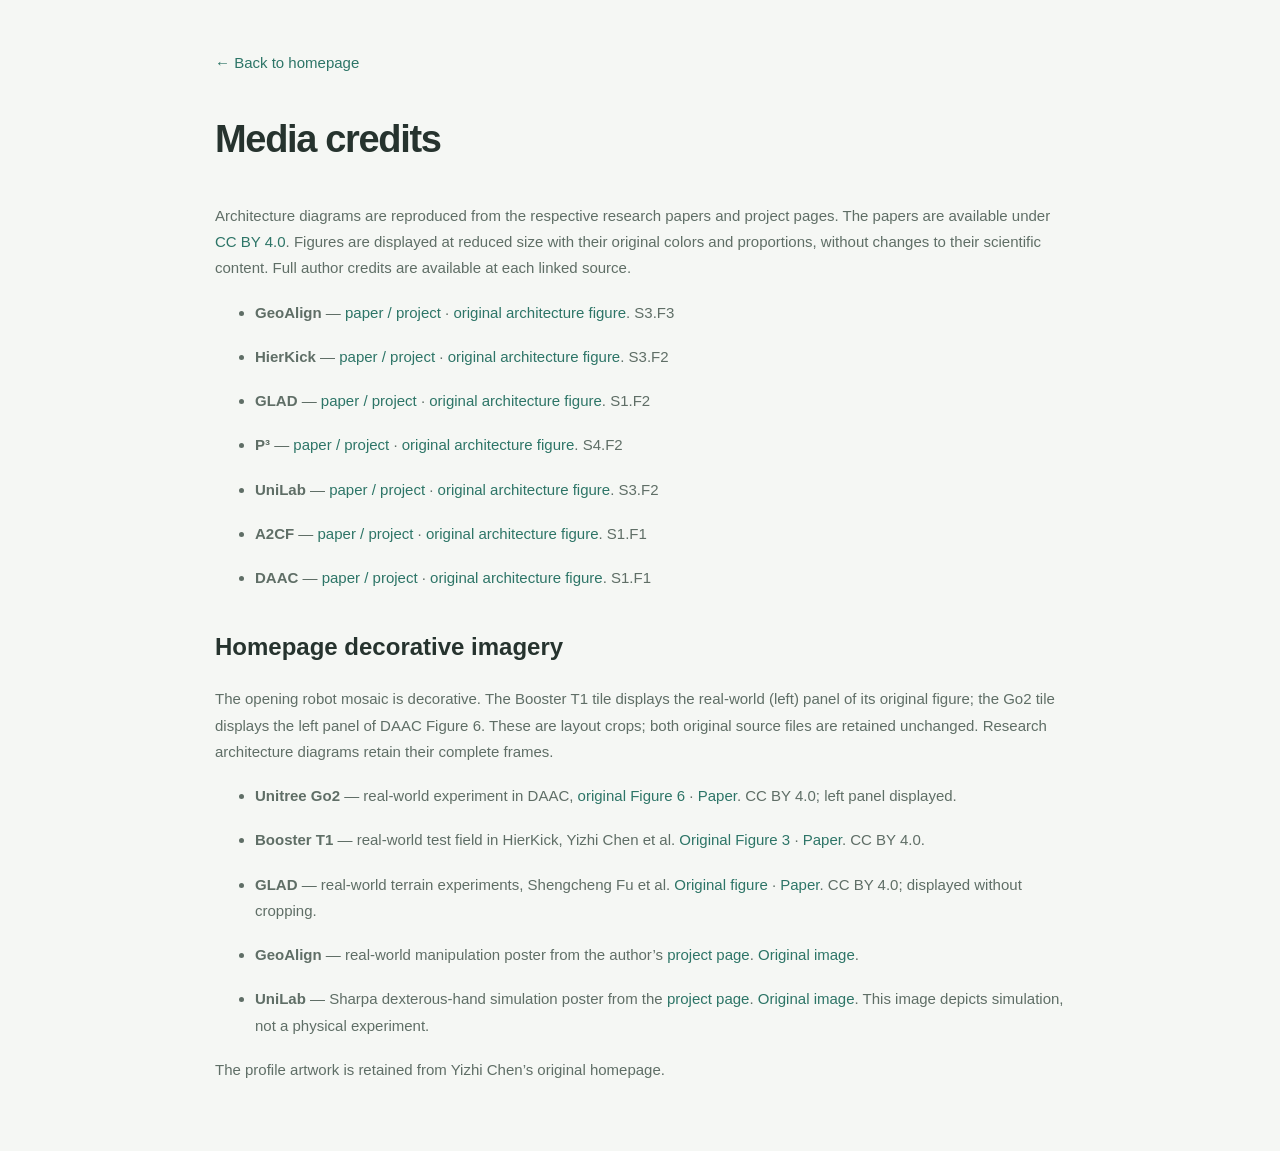
==== commit 753c29f7: "Add Go2 imagery and quadruped development experience with jade palette" ====
--- a/credits.html
+++ b/credits.html
@@ -1 +1 @@
-<!doctype html><html lang="en"><head><meta charset="utf-8"><meta name="viewport" content="width=device-width, initial-scale=1"><meta name="theme-color" content="#ffffff"><title>Media credits — Yizhi Chen</title><link rel="stylesheet" href="styles.css?v=7"><link rel="icon" href="data:image/svg+xml,%3Csvg xmlns='http://www.w3.org/2000/svg' viewBox='0 0 64 64'%3E%3Crect width='64' height='64' rx='15' fill='%23495fc4'/%3E%3Ctext x='32' y='42' font-family='Arial' font-size='28' text-anchor='middle' fill='white'%3EYC%3C/text%3E%3C/svg%3E"></head><body><main class="wrap credits-page"><a href="index.html">← Back to homepage</a><h1>Media credits</h1><p>Architecture diagrams are reproduced from the respective research papers and project pages. The papers are available under <a href="https://creativecommons.org/licenses/by/4.0/">CC BY 4.0</a>. Figures are displayed at reduced size with their original colors and proportions, without changes to their scientific content. Full author credits are available at each linked source.</p><ul><li><strong>GeoAlign</strong> — <a href="https://chenyizhi123.github.io/geoalign-project/">paper / project</a> · <a href="https://chenyizhi123.github.io/geoalign-project/static/images/method-overview.png">original architecture figure</a>. S3.F3</li><li><strong>HierKick</strong> — <a href="https://arxiv.org/abs/2603.00948">paper / project</a> · <a href="https://arxiv.org/html/2603.00948v1/figure/666.png">original architecture figure</a>. S3.F2</li><li><strong>GLAD</strong> — <a href="https://arxiv.org/abs/2606.00637">paper / project</a> · <a href="https://arxiv.org/html/2606.00637v3/main.png">original architecture figure</a>. S1.F2</li><li><strong>P³</strong> — <a href="https://arxiv.org/abs/2607.25541">paper / project</a> · <a href="https://arxiv.org/html/2607.25541v1/fig/pic_aaai2.png">original architecture figure</a>. S4.F2</li><li><strong>UniLab</strong> — <a href="https://arxiv.org/abs/2605.30313">paper / project</a> · <a href="https://arxiv.org/html/2605.30313v3/UniLab-System-Architecture.png">original architecture figure</a>. S3.F2</li><li><strong>A2CF</strong> — <a href="https://arxiv.org/abs/2506.23125">paper / project</a> · <a href="https://arxiv.org/html/2506.23125v1/pipeline.png">original architecture figure</a>. S1.F1</li><li><strong>DAAC</strong> — <a href="https://arxiv.org/abs/2506.00472">paper / project</a> · <a href="https://arxiv.org/html/2506.00472v1/framework.png">original architecture figure</a>. S1.F1</li></ul><h2>Homepage decorative imagery</h2><p>The opening robot mosaic is decorative. The Booster T1 tile displays the real-world (left) panel of the original figure through a layout crop; the original source image is retained unchanged. Research architecture diagrams retain their complete frames.</p><ul><li><strong>Booster T1</strong> — real-world test field in HierKick, Yizhi Chen et al. <a href="https://arxiv.org/html/2603.00948v1/figure/sim-real.png">Original Figure 3</a> · <a href="https://arxiv.org/abs/2603.00948">Paper</a>. CC BY 4.0.</li><li><strong>GLAD</strong> — real-world terrain experiments, Shengcheng Fu et al. <a href="https://arxiv.org/html/2606.00637v1/rel.png">Original figure</a> · <a href="https://arxiv.org/abs/2606.00637">Paper</a>. CC BY 4.0; displayed without cropping.</li><li><strong>GeoAlign</strong> — real-world manipulation poster from the author’s <a href="https://chenyizhi123.github.io/geoalign-project/">project page</a>. <a href="https://chenyizhi123.github.io/geoalign-project/static/images/posters/experiments/clip-01.jpg">Original image</a>.</li><li><strong>UniLab</strong> — Sharpa dexterous-hand simulation poster from the <a href="https://unilabsim.github.io/">project page</a>. <a href="https://unilabsim.github.io/assets/previews/sharpa_display_first_frame.jpg">Original image</a>. This image depicts simulation, not a physical experiment.</li></ul><p>The profile artwork is retained from Yizhi Chen’s original homepage.</p></main></body></html>+<!doctype html><html lang="en"><head><meta charset="utf-8"><meta name="viewport" content="width=device-width, initial-scale=1"><meta name="theme-color" content="#f5f7f4"><title>Media credits — Yizhi Chen</title><link rel="stylesheet" href="styles.css?v=8"><link rel="icon" href="data:image/svg+xml,%3Csvg xmlns='http://www.w3.org/2000/svg' viewBox='0 0 64 64'%3E%3Crect width='64' height='64' rx='15' fill='%232d7567'/%3E%3Ctext x='32' y='42' font-family='Arial' font-size='28' text-anchor='middle' fill='white'%3EYC%3C/text%3E%3C/svg%3E"></head><body><main class="wrap credits-page"><a href="index.html">← Back to homepage</a><h1>Media credits</h1><p>Architecture diagrams are reproduced from the respective research papers and project pages. The papers are available under <a href="https://creativecommons.org/licenses/by/4.0/">CC BY 4.0</a>. Figures are displayed at reduced size with their original colors and proportions, without changes to their scientific content. Full author credits are available at each linked source.</p><ul><li><strong>GeoAlign</strong> — <a href="https://chenyizhi123.github.io/geoalign-project/">paper / project</a> · <a href="https://chenyizhi123.github.io/geoalign-project/static/images/method-overview.png">original architecture figure</a>. S3.F3</li><li><strong>HierKick</strong> — <a href="https://arxiv.org/abs/2603.00948">paper / project</a> · <a href="https://arxiv.org/html/2603.00948v1/figure/666.png">original architecture figure</a>. S3.F2</li><li><strong>GLAD</strong> — <a href="https://arxiv.org/abs/2606.00637">paper / project</a> · <a href="https://arxiv.org/html/2606.00637v3/main.png">original architecture figure</a>. S1.F2</li><li><strong>P³</strong> — <a href="https://arxiv.org/abs/2607.25541">paper / project</a> · <a href="https://arxiv.org/html/2607.25541v1/fig/pic_aaai2.png">original architecture figure</a>. S4.F2</li><li><strong>UniLab</strong> — <a href="https://arxiv.org/abs/2605.30313">paper / project</a> · <a href="https://arxiv.org/html/2605.30313v3/UniLab-System-Architecture.png">original architecture figure</a>. S3.F2</li><li><strong>A2CF</strong> — <a href="https://arxiv.org/abs/2506.23125">paper / project</a> · <a href="https://arxiv.org/html/2506.23125v1/pipeline.png">original architecture figure</a>. S1.F1</li><li><strong>DAAC</strong> — <a href="https://arxiv.org/abs/2506.00472">paper / project</a> · <a href="https://arxiv.org/html/2506.00472v1/framework.png">original architecture figure</a>. S1.F1</li></ul><h2>Homepage decorative imagery</h2><p>The opening robot mosaic is decorative. The Booster T1 tile displays the real-world (left) panel of its original figure; the Go2 tile displays the left panel of DAAC Figure 6. These are layout crops; both original source files are retained unchanged. Research architecture diagrams retain their complete frames.</p><ul><li><strong>Unitree Go2</strong> — real-world experiment in DAAC, <a href="https://arxiv.org/html/2506.00472v1/exp5.png">original Figure 6</a> · <a href="https://arxiv.org/abs/2506.00472">Paper</a>. CC BY 4.0; left panel displayed.</li><li><strong>Booster T1</strong> — real-world test field in HierKick, Yizhi Chen et al. <a href="https://arxiv.org/html/2603.00948v1/figure/sim-real.png">Original Figure 3</a> · <a href="https://arxiv.org/abs/2603.00948">Paper</a>. CC BY 4.0.</li><li><strong>GLAD</strong> — real-world terrain experiments, Shengcheng Fu et al. <a href="https://arxiv.org/html/2606.00637v1/rel.png">Original figure</a> · <a href="https://arxiv.org/abs/2606.00637">Paper</a>. CC BY 4.0; displayed without cropping.</li><li><strong>GeoAlign</strong> — real-world manipulation poster from the author’s <a href="https://chenyizhi123.github.io/geoalign-project/">project page</a>. <a href="https://chenyizhi123.github.io/geoalign-project/static/images/posters/experiments/clip-01.jpg">Original image</a>.</li><li><strong>UniLab</strong> — Sharpa dexterous-hand simulation poster from the <a href="https://unilabsim.github.io/">project page</a>. <a href="https://unilabsim.github.io/assets/previews/sharpa_display_first_frame.jpg">Original image</a>. This image depicts simulation, not a physical experiment.</li></ul><p>The profile artwork is retained from Yizhi Chen’s original homepage.</p></main></body></html>
--- a/styles.css
+++ b/styles.css
@@ -1,14 +1,14 @@
-/* Yizhi Chen — research portfolio. A soft mineral palette around original research imagery. */
+/* Yizhi Chen — research portfolio. Mist-white, graphite and muted jade around real-hardware imagery. */
 :root {
   color-scheme: light;
-  --bg: #f5f7fb;
+  --bg: #f5f7f4;
   --paper: #fff;
-  --text: #202b40;
-  --muted: #657189;
-  --blue: #495fc4;
-  --accent-soft: #edf1fc;
-  --line: #e2e7f0;
-  --soft: #f7f9fc;
+  --text: #26332e;
+  --muted: #5f6e66;
+  --blue: #2d7567;
+  --accent-soft: #e9f3ee;
+  --line: #dfe7e1;
+  --soft: #f7f9f6;
   --sans: -apple-system, BlinkMacSystemFont, 'Segoe UI', Arial, sans-serif;
 }
 * { box-sizing: border-box; }
@@ -18,8 +18,8 @@
 a { color: inherit; text-decoration: none; }
 a:hover { color: var(--blue); }
 button { font: inherit; }
-a:focus-visible,button:focus-visible,[tabindex]:focus-visible { outline: 3px solid #8d9ee4; outline-offset: 4px; }
-::selection { color: #263a88; background: #e0e7fc; }
+a:focus-visible,button:focus-visible,[tabindex]:focus-visible { outline: 3px solid #83b8a7; outline-offset: 4px; }
+::selection { color: #255c4f; background: #dceee3; }
 img { max-width: 100%; display: block; }
 .skip-link { position: fixed; left: 16px; top: -100px; padding: 10px 18px; color: white; background: var(--blue); z-index: 70; border-radius: 8px; }
 .skip-link:focus { top: 16px; color: white; }
@@ -27,11 +27,11 @@
 .wrap { width: 100%; margin-inline: auto; }
 .content-column { min-width: 0; }
 .profile-sidebar { position: sticky; top: 42px; align-self: start; padding-top: 4px; }
-.portrait-link { display: block; width: 142px; padding: 5px; background: #fff; border: 1px solid var(--line); border-radius: 22px; box-shadow: 0 8px 24px #26365b06; margin-bottom: 23px; }
+.portrait-link { display: block; width: 142px; padding: 5px; background: #fff; border: 1px solid var(--line); border-radius: 22px; box-shadow: 0 8px 24px #243f3106; margin-bottom: 23px; }
 .portrait-link img { width: 100%; height: auto; aspect-ratio: 1; object-fit: contain; border-radius: 16px; }
 .profile-sidebar h1 { font-size: 34px; line-height: 1.15; letter-spacing: -.055em; font-weight: 650; }
 .profile-sidebar h1 span { color: var(--blue); }
-.sidebar-role { color: #46536d; font-size: 13px; font-weight: 600; margin-top: 15px; }
+.sidebar-role { color: #465b50; font-size: 13px; font-weight: 600; margin-top: 15px; }
 .affiliation { color: var(--muted); font-size: 12px; line-height: 1.9; margin-top: 5px; }
 .profile-links { display: flex; flex-wrap: wrap; gap: 10px 16px; font-size: 12px; color: var(--blue); border-top: 1px solid var(--line); margin-top: 21px; padding-top: 19px; }
 .profile-links a { display: inline-flex; gap: 6px; align-items: center; padding-block: 2px; }
@@ -39,38 +39,40 @@
 .sidebar-focus { margin-top: 29px; }
 .eyebrow { font-size: 10px; font-weight: 650; letter-spacing: .12em; color: var(--blue); }
 .sidebar-focus>p:last-child { margin-top: 12px; font-size: 12px; line-height: 2.1; color: var(--muted); }
-.site-header { position: sticky; top: 12px; z-index: 20; margin-bottom: 29px; padding: 5px; background: #eef1f8ed; border: 1px solid #e0e5f0; border-radius: 12px; backdrop-filter: blur(14px); }
+.site-header { position: sticky; top: 12px; z-index: 20; margin-bottom: 29px; padding: 5px; background: #edf2eeed; border: 1px solid #dde7df; border-radius: 12px; backdrop-filter: blur(14px); }
 .nav-links { display: flex; gap: 5px; align-items: center; }
-.nav-links a { padding: 8px 15px; color: #626e84; font-size: 12px; font-weight: 550; border-radius: 8px; transition: background .18s,color .18s; }
+.nav-links a { padding: 8px 15px; color: #63756a; font-size: 12px; font-weight: 550; border-radius: 8px; transition: background .18s,color .18s; }
 .nav-links a:hover { background: #ffffff80; color: var(--blue); }
-.nav-links a.is-active { background: white; color: var(--blue); box-shadow: 0 2px 6px #29375c08; }
+.nav-links a.is-active { background: white; color: var(--blue); box-shadow: 0 2px 6px #294c3908; }
 .profile-section { padding: 3px 0 34px; }
 .profile-section h2 { font-size: 12px; color: var(--muted); font-weight: 450; margin-top: 9px; }
 .profile-intro { font-size: clamp(28px,2.55vw,37px); line-height: 1.24; letter-spacing: -.04em; font-weight: 550; margin-top: 17px; max-width: 820px; }
 .profile-intro strong { color: var(--blue); font-weight: 600; }
 .bio { font-size: 14px; line-height: 1.95; color: var(--muted); margin-top: 20px; max-width: 830px; }
 .research-directions { display: flex; flex-wrap: wrap; gap: 7px; margin-top: 19px; }
-.research-directions span { font-size: 10px; line-height: 1.6; font-weight: 500; color: #59688e; padding: 5px 10px; background: #fff; border: 1px solid var(--line); border-radius: 6px; }
+.research-directions span { font-size: 10px; line-height: 1.6; font-weight: 500; color: #5a7365; padding: 5px 10px; background: #fff; border: 1px solid var(--line); border-radius: 6px; }
 /* Decorative, real-hardware mosaic; it is independent of publication/project cards. */
-.robot-visuals { display: grid; grid-template-columns: 1.42fr 1fr; grid-template-rows: 1fr 1fr; gap: 10px; margin-top: 25px; padding: 8px; background: #fff; border: 1px solid #e0e6f0; border-radius: 17px; box-shadow: 0 12px 32px #2c3e5b06; }
-.robot-photo { overflow: hidden; position: relative; min-height: 0; min-width: 0; background: #e7ecf4; border-radius: 10px; }
-.booster-photo { grid-row: 1 / 3; aspect-ratio: 770 / 536; }
+.robot-visuals { display: grid; grid-template-columns: 1fr 1fr; grid-template-rows: auto auto; gap: 10px; margin-top: 25px; padding: 8px; background: #fff; border: 1px solid #dfe7e1; border-radius: 17px; box-shadow: 0 12px 32px #2c4b3806; }
+.robot-photo { overflow: hidden; position: relative; min-height: 0; min-width: 0; background: #e8eee8; border-radius: 10px; }
+.booster-photo { grid-column: 1; grid-row: 1; aspect-ratio: 770 / 536; }
 .booster-photo img { display: block; width: 161.04%; max-width: none; height: 100%; }
 .g1-photo img,.aloha-photo img { position: absolute; inset: 0; width: 100%; height: 100%; object-fit: cover; }
-.g1-photo { grid-column: 2; grid-row: 1; }
-.g1-photo img { object-fit: contain; background: #e7ecf4; }
-.aloha-photo { grid-column: 2; grid-row: 2; }
-.robot-photo-label { position: absolute; left: 11px; bottom: 11px; display: inline-flex; align-items: center; gap: 7px; padding: 5px 9px; border: 1px solid #ffffff50; border-radius: 6px; background: #1d2d46b8; backdrop-filter: blur(8px); color: white; font-size: 10px; line-height: 1.5; font-weight: 500; }
-.robot-photo-label i { width: 5px; height: 5px; border-radius: 50%; background: #b6e5e0; }
+.g1-photo { grid-column: 1; grid-row: 2; aspect-ratio: 16 / 9; }
+.go2-photo { grid-column: 2; grid-row: 1; }
+.go2-photo img { position: absolute; inset: 0; width: 202.12%; max-width: none; height: 100%; object-fit: cover; object-position: left; }
+.g1-photo img { object-fit: contain; background: #e8eee8; }
+.aloha-photo { grid-column: 2; grid-row: 2; aspect-ratio: 16 / 9; }
+.robot-photo-label { position: absolute; left: 11px; bottom: 11px; display: inline-flex; align-items: center; gap: 7px; padding: 5px 9px; border: 1px solid #ffffff50; border-radius: 6px; background: #203e32c7; backdrop-filter: blur(8px); color: white; font-size: 10px; line-height: 1.5; font-weight: 500; }
+.robot-photo-label i { width: 5px; height: 5px; border-radius: 50%; background: #bde4cb; }
 .section-heading { display: flex; justify-content: space-between; align-items: end; gap: 20px; margin-bottom: 24px; }
 .section-heading h2,.contact-section h2 { font-size: 27px; font-weight: 600; line-height: 1.3; letter-spacing: -.035em; margin-top: 6px; }
 .section-link { color: var(--blue); font-size: 11px; white-space: nowrap; padding-bottom: 3px; }
 .news-section { padding: 28px 0 33px; border-top: 1px solid var(--line); }
 .news-section .section-heading { margin-bottom: 17px; }
 .news-list { padding: 4px 18px; margin: 0; list-style: none; border: 1px solid var(--line); border-radius: 12px; background: white; }
-.news-list li { display: grid; grid-template-columns: 89px minmax(0,1fr); gap: 16px; padding: 13px 0; border-bottom: 1px solid #edf0f6; align-items: baseline; }
+.news-list li { display: grid; grid-template-columns: 89px minmax(0,1fr); gap: 16px; padding: 13px 0; border-bottom: 1px solid #edf1ec; align-items: baseline; }
 .news-list li:last-child { border: 0; }
-.news-label { font-size: 10px; color: #68768d; font-variant-numeric: tabular-nums; white-space: nowrap; }
+.news-label { font-size: 10px; color: #65766a; font-variant-numeric: tabular-nums; white-space: nowrap; }
 .news-list p { font-size: 12px; line-height: 1.85; color: var(--muted); }
 .news-list a { color: var(--blue); font-weight: 600; }
 .news-list a:hover { text-decoration: underline; text-underline-offset: 3px; }
@@ -78,43 +80,43 @@
 .research-section { padding: 29px 0 37px; border-top: 1px solid var(--line); }
 .group-heading { display: flex; align-items: baseline; justify-content: space-between; gap: 12px; margin-bottom: 15px; }
 .group-heading h3 { font-size: 13px; font-weight: 600; }
-.group-heading>span { font-size: 10px; color: #68768d; }
+.group-heading>span { font-size: 10px; color: #65766a; }
 .coauthor-heading { margin-top: 30px; }
 .paper-grid { display: grid; grid-template-columns: minmax(0,1fr); gap: 18px; }
-.paper-card { min-width: 0; display: flex; flex-direction: column; border: 1px solid var(--line); border-radius: 14px; padding: 14px; background: white; box-shadow: 0 4px 14px #27395703; }
-.figure-link { display: block; position: relative; padding: 12px; border: 1px solid #edf0f5; border-radius: 8px; background: #fff; cursor: zoom-in; transition: border-color .18s,box-shadow .18s; }
-.figure-link:hover { border-color: #a5b3e6; box-shadow: 0 4px 15px #46599b09; }
+.paper-card { min-width: 0; display: flex; flex-direction: column; border: 1px solid var(--line); border-radius: 14px; padding: 14px; background: white; box-shadow: 0 4px 14px #27452e03; }
+.figure-link { display: block; position: relative; padding: 12px; border: 1px solid #edf1ed; border-radius: 8px; background: #fff; cursor: zoom-in; transition: border-color .18s,box-shadow .18s; }
+.figure-link:hover { border-color: #9cc5b2; box-shadow: 0 4px 15px #46755709; }
 .figure-link img { width: 100%; height: auto; max-height: 285px; object-fit: contain; }
-.figure-zoom { display: grid; place-items: center; position: absolute; right: 8px; bottom: 8px; width: 26px; height: 26px; color: var(--blue); background: #f1f4fd; border: 1px solid #e7ecfa; border-radius: 6px; font-size: 13px; }
+.figure-zoom { display: grid; place-items: center; position: absolute; right: 8px; bottom: 8px; width: 26px; height: 26px; color: var(--blue); background: #f0f6f1; border: 1px solid #e4eee6; border-radius: 6px; font-size: 13px; }
 .paper-body { min-width: 0; padding: 18px 8px 7px; }
 .paper-meta { display: flex; align-items: center; justify-content: space-between; gap: 10px; flex-wrap: wrap; }
 .venue { display: inline-block; padding: 4px 8px; font-size: 10px; line-height: 1.6; font-weight: 550; color: var(--blue); background: var(--accent-soft); border-radius: 5px; }
-.role-label { font-size: 10px; color: #68768d; }
+.role-label { font-size: 10px; color: #65766a; }
 .paper-card h4 { font-size: 22px; font-weight: 650; letter-spacing: -.025em; line-height: 1.25; margin-top: 12px; }
 .paper-subtitle { display: block; font-size: 15px; font-weight: 550; line-height: 1.6; letter-spacing: -.01em; margin-top: 5px; }
 .paper-description { font-size: 13px; line-height: 1.8; color: var(--muted); margin-top: 10px; }
 .paper-links { display: flex; gap: 16px; flex-wrap: wrap; margin-top: 15px; color: var(--blue); font-size: 11px; }
-.paper-links a { border-bottom: 1px solid #dde3f5; padding-bottom: 2px; }
+.paper-links a { border-bottom: 1px solid #d5e6db; padding-bottom: 2px; }
 .paper-links a:hover { border-color: var(--blue); }
 .paper-links span { margin-left: 3px; }
 .text-only .paper-body { padding-top: 4px; }
 .projects-section { padding: 30px 0 35px; border-top: 1px solid var(--line); }
 .project-grid { display: grid; grid-template-columns: 1fr 1fr; gap: 18px; }
-.project-grid article { padding: 22px; border: 1px solid var(--line); border-radius: 12px; background: #eef2f9; }
+.project-grid article { padding: 22px; border: 1px solid var(--line); border-radius: 12px; background: #eef3ee; }
 .project-label { color: var(--blue); font-size: 9px; font-weight: 600; letter-spacing: .08em; }
 .project-grid h3 { font-size: 19px; line-height: 1.5; font-weight: 550; letter-spacing: -.025em; margin-top: 12px; }
 .project-grid article>p:not(.project-label) { color: var(--muted); font-size: 13px; line-height: 1.9; margin-top: 14px; }
 .project-tags { display: flex; flex-wrap: wrap; gap: 8px; margin-top: 17px; }
-.project-tags span { padding: 3px 7px; font-size: 10px; color: #68768d; background: #ffffffa8; border-radius: 4px; }
+.project-tags span { padding: 3px 7px; font-size: 10px; color: #65766a; background: #ffffffa8; border-radius: 4px; }
 .contact-section { display: grid; grid-template-columns: minmax(0,1fr) 215px; gap: 32px; padding: 26px; background: white; border: 1px solid var(--line); border-radius: 15px; align-items: center; margin: 0 0 28px; }
 .contact-intro { color: var(--muted); font-size: 14px; margin-top: 13px; }
 .contact-details { margin-top: 22px; }
-.contact-label { color: #68768d; font-size: 10px; letter-spacing: .1em; margin-bottom: 5px; }
+.contact-label { color: #65766a; font-size: 10px; letter-spacing: .1em; margin-bottom: 5px; }
 .email { display: flex; justify-content: space-between; align-items: center; gap: 8px; font-size: 18px; letter-spacing: -.02em; padding: 9px 0; border-bottom: 1px solid var(--line); }
 .email span { color: var(--blue); }
-.contact-details>p:not(.contact-label) { font-size: 10px; line-height: 1.8; color: #68768d; margin-top: 13px; }
+.contact-details>p:not(.contact-label) { font-size: 10px; line-height: 1.8; color: #65766a; margin-top: 13px; }
 .contact-socials { display: flex; flex-wrap: wrap; gap: 19px; font-size: 11px; color: var(--blue); margin-top: 17px; }
-.wechat-card { max-width: 100%; width: 215px; padding: 12px; background: #f7f9fc; border: 1px solid var(--line); border-radius: 10px; }
+.wechat-card { max-width: 100%; width: 215px; padding: 12px; background: #f7f9f6; border: 1px solid var(--line); border-radius: 10px; }
 .wechat-card h3 { font-size: 14px; font-weight: 600; }
 .wechat-card h3 span { font-size: 12px; font-weight: 400; color: var(--muted); margin-left: 5px; }
 .wechat-card figcaption>p { font-size: 10px; color: var(--muted); margin-top: 3px; }
@@ -122,16 +124,16 @@
 .wechat-card img { width: 100%; height: auto; object-fit: contain; border-radius: 4px; }
 .wechat-actions { display: flex; flex-wrap: wrap; gap: 4px 10px; margin-top: 8px; font-size: 10px; color: var(--muted); }
 .wechat-actions a { color: var(--blue); }
-.site-footer { display: flex; align-items: center; gap: 20px; padding: 18px 0 23px; border-top: 1px solid var(--line); color: #68768d; font-size: 10px; }
+.site-footer { display: flex; align-items: center; gap: 20px; padding: 18px 0 23px; border-top: 1px solid var(--line); color: #65766a; font-size: 10px; }
 .site-footer>span:first-child { margin-right: auto; }
 /* Native figure viewer: fit, zoom, mouse drag and touch scrolling. */
-.figure-dialog { width: min(1400px,94vw); max-height: 92vh; padding: 0; border: 1px solid #ffffffa0; border-radius: 14px; box-shadow: 0 20px 100px #15223b55; color: var(--text); background: white; }
-.figure-dialog::backdrop { background: #142038b8; backdrop-filter: blur(7px); }
+.figure-dialog { width: min(1400px,94vw); max-height: 92vh; padding: 0; border: 1px solid #ffffffa0; border-radius: 14px; box-shadow: 0 20px 100px #18342555; color: var(--text); background: white; }
+.figure-dialog::backdrop { background: #163224b8; backdrop-filter: blur(7px); }
 .dialog-toolbar { display: flex; justify-content: space-between; align-items: center; gap: 16px; padding: 15px 20px; border-bottom: 1px solid var(--line); }
 .dialog-toolbar h2 { font-size: 15px; font-weight: 500; line-height: 1.4; }
 .dialog-toolbar>div { display: flex; align-items: center; gap: 18px; }
 .original-link { color: var(--blue); font-size: 12px; white-space: nowrap; }
-.dialog-close { border: 0; border-radius: 7px; background: #f0f3f8; color: #6f7c91; width: 34px; height: 34px; font-size: 25px; line-height: 1; cursor: pointer; }
+.dialog-close { border: 0; border-radius: 7px; background: #f0f4f0; color: #6f8274; width: 34px; height: 34px; font-size: 25px; line-height: 1; cursor: pointer; }
 .zoom-toolbar { display: flex; align-items: center; flex-wrap: wrap; gap: 8px; padding: 10px 20px; border-bottom: 1px solid var(--line); }
 .zoom-toolbar button { min-width: 34px; height: 34px; border: 1px solid var(--line); border-radius: 6px; background: white; color: var(--text); cursor: pointer; }
 .zoom-toolbar button:hover { background: var(--accent-soft); color: var(--blue); }
@@ -139,7 +141,7 @@
 .zoom-fit { font-size: 12px; padding: 0 11px; }
 .zoom-value { min-width: 45px; text-align: center; font-size: 12px; font-variant-numeric: tabular-nums; }
 .zoom-hint { margin-left: auto; color: var(--muted); font-size: 11px; }
-.dialog-image-area { display: block; height: 66vh; height: 66dvh; overflow: auto; overscroll-behavior: contain; background: #f6f8fc; touch-action: pan-x pan-y; }
+.dialog-image-area { display: block; height: 66vh; height: 66dvh; overflow: auto; overscroll-behavior: contain; background: #f5f8f4; touch-action: pan-x pan-y; }
 .image-stage { display: grid; place-items: center; min-width: 100%; min-height: 100%; }
 .dialog-image-area img { max-width: none; max-height: none; object-fit: contain; user-select: none; -webkit-user-drag: none; }
 .dialog-image-area.is-zoomed { cursor: grab; }
@@ -199,8 +201,9 @@
   .research-directions span { font-size: 9px; padding: 4px 8px; }
   .robot-visuals { grid-template-columns: 1fr 1fr; grid-template-rows: auto auto; margin-top: 22px; gap: 7px; }
   .booster-photo { grid-row: 1; grid-column: 1 / -1; aspect-ratio: 770 / 536; }
-  .g1-photo { grid-column: 1; grid-row: 2; aspect-ratio: 16 / 10; }
-  .aloha-photo { grid-column: 2; grid-row: 2; aspect-ratio: 16 / 10; }
+  .go2-photo { grid-row: 2; grid-column: 1 / -1; aspect-ratio: 756 / 538; }
+  .g1-photo { grid-column: 1; grid-row: 3; aspect-ratio: 16 / 10; }
+  .aloha-photo { grid-column: 2; grid-row: 3; aspect-ratio: 16 / 10; }
   .robot-photo-label { font-size: 9px; left: 8px; bottom: 8px; padding: 4px 7px; }
   .news-section { padding: 25px 0 28px; }
   .section-heading h2,.contact-section h2 { font-size: 25px; }
@@ -248,3 +251,6 @@
   .news-list,.paper-card,.project-grid article,.contact-section { background: white; }
   .contact-section { grid-template-columns: 1fr 200px; }
 }
+
+.platform-line{display:flex;align-items:baseline;gap:12px;flex-wrap:wrap;margin-top:13px;padding-inline:2px}.platform-line>span{font-size:9px;font-weight:600;letter-spacing:.08em;color:var(--blue);text-transform:uppercase}.platform-line p{font-size:11px;line-height:1.8;color:var(--muted)}
+@media(max-width:650px){.platform-line{gap:4px;margin-top:12px}.platform-line>span{font-size:9px}.platform-line p{font-size:10px}}
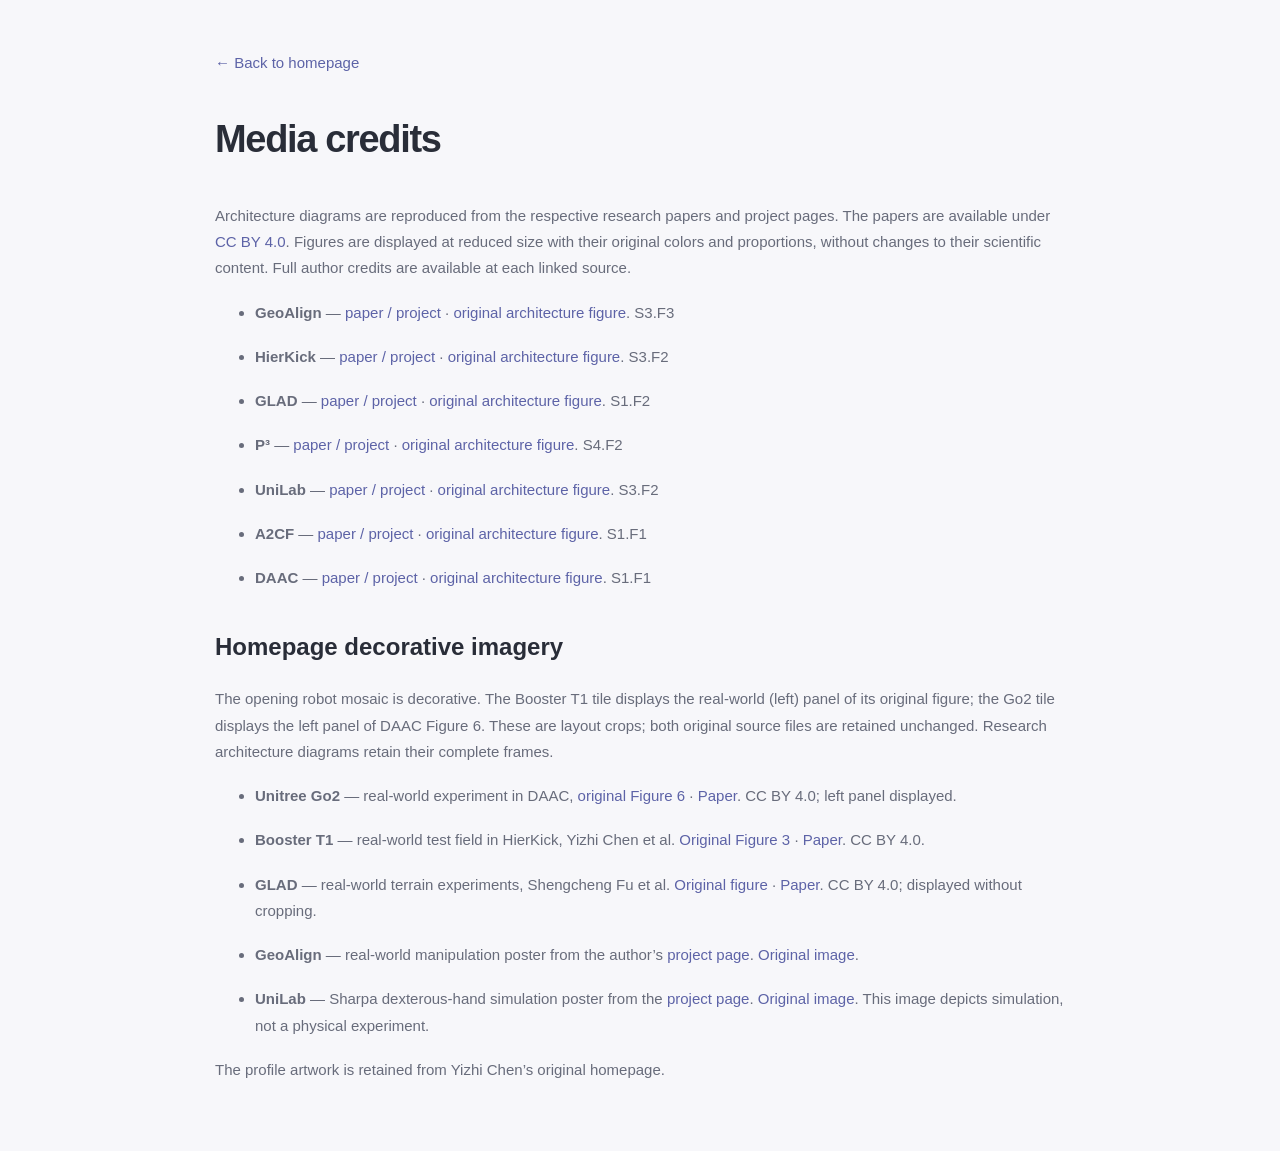
==== commit 8a9110d9: "Unify robot label dots and replace green with neutral slate-violet theme" ====
--- a/credits.html
+++ b/credits.html
@@ -1 +1 @@
-<!doctype html><html lang="en"><head><meta charset="utf-8"><meta name="viewport" content="width=device-width, initial-scale=1"><meta name="theme-color" content="#f5f7f4"><title>Media credits — Yizhi Chen</title><link rel="stylesheet" href="styles.css?v=8"><link rel="icon" href="data:image/svg+xml,%3Csvg xmlns='http://www.w3.org/2000/svg' viewBox='0 0 64 64'%3E%3Crect width='64' height='64' rx='15' fill='%232d7567'/%3E%3Ctext x='32' y='42' font-family='Arial' font-size='28' text-anchor='middle' fill='white'%3EYC%3C/text%3E%3C/svg%3E"></head><body><main class="wrap credits-page"><a href="index.html">← Back to homepage</a><h1>Media credits</h1><p>Architecture diagrams are reproduced from the respective research papers and project pages. The papers are available under <a href="https://creativecommons.org/licenses/by/4.0/">CC BY 4.0</a>. Figures are displayed at reduced size with their original colors and proportions, without changes to their scientific content. Full author credits are available at each linked source.</p><ul><li><strong>GeoAlign</strong> — <a href="https://chenyizhi123.github.io/geoalign-project/">paper / project</a> · <a href="https://chenyizhi123.github.io/geoalign-project/static/images/method-overview.png">original architecture figure</a>. S3.F3</li><li><strong>HierKick</strong> — <a href="https://arxiv.org/abs/2603.00948">paper / project</a> · <a href="https://arxiv.org/html/2603.00948v1/figure/666.png">original architecture figure</a>. S3.F2</li><li><strong>GLAD</strong> — <a href="https://arxiv.org/abs/2606.00637">paper / project</a> · <a href="https://arxiv.org/html/2606.00637v3/main.png">original architecture figure</a>. S1.F2</li><li><strong>P³</strong> — <a href="https://arxiv.org/abs/2607.25541">paper / project</a> · <a href="https://arxiv.org/html/2607.25541v1/fig/pic_aaai2.png">original architecture figure</a>. S4.F2</li><li><strong>UniLab</strong> — <a href="https://arxiv.org/abs/2605.30313">paper / project</a> · <a href="https://arxiv.org/html/2605.30313v3/UniLab-System-Architecture.png">original architecture figure</a>. S3.F2</li><li><strong>A2CF</strong> — <a href="https://arxiv.org/abs/2506.23125">paper / project</a> · <a href="https://arxiv.org/html/2506.23125v1/pipeline.png">original architecture figure</a>. S1.F1</li><li><strong>DAAC</strong> — <a href="https://arxiv.org/abs/2506.00472">paper / project</a> · <a href="https://arxiv.org/html/2506.00472v1/framework.png">original architecture figure</a>. S1.F1</li></ul><h2>Homepage decorative imagery</h2><p>The opening robot mosaic is decorative. The Booster T1 tile displays the real-world (left) panel of its original figure; the Go2 tile displays the left panel of DAAC Figure 6. These are layout crops; both original source files are retained unchanged. Research architecture diagrams retain their complete frames.</p><ul><li><strong>Unitree Go2</strong> — real-world experiment in DAAC, <a href="https://arxiv.org/html/2506.00472v1/exp5.png">original Figure 6</a> · <a href="https://arxiv.org/abs/2506.00472">Paper</a>. CC BY 4.0; left panel displayed.</li><li><strong>Booster T1</strong> — real-world test field in HierKick, Yizhi Chen et al. <a href="https://arxiv.org/html/2603.00948v1/figure/sim-real.png">Original Figure 3</a> · <a href="https://arxiv.org/abs/2603.00948">Paper</a>. CC BY 4.0.</li><li><strong>GLAD</strong> — real-world terrain experiments, Shengcheng Fu et al. <a href="https://arxiv.org/html/2606.00637v1/rel.png">Original figure</a> · <a href="https://arxiv.org/abs/2606.00637">Paper</a>. CC BY 4.0; displayed without cropping.</li><li><strong>GeoAlign</strong> — real-world manipulation poster from the author’s <a href="https://chenyizhi123.github.io/geoalign-project/">project page</a>. <a href="https://chenyizhi123.github.io/geoalign-project/static/images/posters/experiments/clip-01.jpg">Original image</a>.</li><li><strong>UniLab</strong> — Sharpa dexterous-hand simulation poster from the <a href="https://unilabsim.github.io/">project page</a>. <a href="https://unilabsim.github.io/assets/previews/sharpa_display_first_frame.jpg">Original image</a>. This image depicts simulation, not a physical experiment.</li></ul><p>The profile artwork is retained from Yizhi Chen’s original homepage.</p></main></body></html>+<!doctype html><html lang="en"><head><meta charset="utf-8"><meta name="viewport" content="width=device-width, initial-scale=1"><meta name="theme-color" content="#f7f7fa"><title>Media credits — Yizhi Chen</title><link rel="stylesheet" href="styles.css?v=9"><link rel="icon" href="data:image/svg+xml,%3Csvg xmlns='http://www.w3.org/2000/svg' viewBox='0 0 64 64'%3E%3Crect width='64' height='64' rx='15' fill='%235d63a7'/%3E%3Ctext x='32' y='42' font-family='Arial' font-size='28' text-anchor='middle' fill='white'%3EYC%3C/text%3E%3C/svg%3E"></head><body><main class="wrap credits-page"><a href="index.html">← Back to homepage</a><h1>Media credits</h1><p>Architecture diagrams are reproduced from the respective research papers and project pages. The papers are available under <a href="https://creativecommons.org/licenses/by/4.0/">CC BY 4.0</a>. Figures are displayed at reduced size with their original colors and proportions, without changes to their scientific content. Full author credits are available at each linked source.</p><ul><li><strong>GeoAlign</strong> — <a href="https://chenyizhi123.github.io/geoalign-project/">paper / project</a> · <a href="https://chenyizhi123.github.io/geoalign-project/static/images/method-overview.png">original architecture figure</a>. S3.F3</li><li><strong>HierKick</strong> — <a href="https://arxiv.org/abs/2603.00948">paper / project</a> · <a href="https://arxiv.org/html/2603.00948v1/figure/666.png">original architecture figure</a>. S3.F2</li><li><strong>GLAD</strong> — <a href="https://arxiv.org/abs/2606.00637">paper / project</a> · <a href="https://arxiv.org/html/2606.00637v3/main.png">original architecture figure</a>. S1.F2</li><li><strong>P³</strong> — <a href="https://arxiv.org/abs/2607.25541">paper / project</a> · <a href="https://arxiv.org/html/2607.25541v1/fig/pic_aaai2.png">original architecture figure</a>. S4.F2</li><li><strong>UniLab</strong> — <a href="https://arxiv.org/abs/2605.30313">paper / project</a> · <a href="https://arxiv.org/html/2605.30313v3/UniLab-System-Architecture.png">original architecture figure</a>. S3.F2</li><li><strong>A2CF</strong> — <a href="https://arxiv.org/abs/2506.23125">paper / project</a> · <a href="https://arxiv.org/html/2506.23125v1/pipeline.png">original architecture figure</a>. S1.F1</li><li><strong>DAAC</strong> — <a href="https://arxiv.org/abs/2506.00472">paper / project</a> · <a href="https://arxiv.org/html/2506.00472v1/framework.png">original architecture figure</a>. S1.F1</li></ul><h2>Homepage decorative imagery</h2><p>The opening robot mosaic is decorative. The Booster T1 tile displays the real-world (left) panel of its original figure; the Go2 tile displays the left panel of DAAC Figure 6. These are layout crops; both original source files are retained unchanged. Research architecture diagrams retain their complete frames.</p><ul><li><strong>Unitree Go2</strong> — real-world experiment in DAAC, <a href="https://arxiv.org/html/2506.00472v1/exp5.png">original Figure 6</a> · <a href="https://arxiv.org/abs/2506.00472">Paper</a>. CC BY 4.0; left panel displayed.</li><li><strong>Booster T1</strong> — real-world test field in HierKick, Yizhi Chen et al. <a href="https://arxiv.org/html/2603.00948v1/figure/sim-real.png">Original Figure 3</a> · <a href="https://arxiv.org/abs/2603.00948">Paper</a>. CC BY 4.0.</li><li><strong>GLAD</strong> — real-world terrain experiments, Shengcheng Fu et al. <a href="https://arxiv.org/html/2606.00637v1/rel.png">Original figure</a> · <a href="https://arxiv.org/abs/2606.00637">Paper</a>. CC BY 4.0; displayed without cropping.</li><li><strong>GeoAlign</strong> — real-world manipulation poster from the author’s <a href="https://chenyizhi123.github.io/geoalign-project/">project page</a>. <a href="https://chenyizhi123.github.io/geoalign-project/static/images/posters/experiments/clip-01.jpg">Original image</a>.</li><li><strong>UniLab</strong> — Sharpa dexterous-hand simulation poster from the <a href="https://unilabsim.github.io/">project page</a>. <a href="https://unilabsim.github.io/assets/previews/sharpa_display_first_frame.jpg">Original image</a>. This image depicts simulation, not a physical experiment.</li></ul><p>The profile artwork is retained from Yizhi Chen’s original homepage.</p></main></body></html>
--- a/styles.css
+++ b/styles.css
@@ -1,14 +1,14 @@
-/* Yizhi Chen — research portfolio. Mist-white, graphite and muted jade around real-hardware imagery. */
+/* Yizhi Chen — research portfolio. Mist-white, charcoal and restrained slate-violet accents around real-hardware imagery. */
 :root {
   color-scheme: light;
-  --bg: #f5f7f4;
+  --bg: #f7f7fa;
   --paper: #fff;
-  --text: #26332e;
-  --muted: #5f6e66;
-  --blue: #2d7567;
-  --accent-soft: #e9f3ee;
-  --line: #dfe7e1;
-  --soft: #f7f9f6;
+  --text: #292d38;
+  --muted: #686c7b;
+  --blue: #5d63a7;
+  --accent-soft: #f0f0f8;
+  --line: #e3e4ed;
+  --soft: #f8f8fb;
   --sans: -apple-system, BlinkMacSystemFont, 'Segoe UI', Arial, sans-serif;
 }
 * { box-sizing: border-box; }
@@ -18,8 +18,8 @@
 a { color: inherit; text-decoration: none; }
 a:hover { color: var(--blue); }
 button { font: inherit; }
-a:focus-visible,button:focus-visible,[tabindex]:focus-visible { outline: 3px solid #83b8a7; outline-offset: 4px; }
-::selection { color: #255c4f; background: #dceee3; }
+a:focus-visible,button:focus-visible,[tabindex]:focus-visible { outline: 3px solid #9ca3d8; outline-offset: 4px; }
+::selection { color: #4b518b; background: #e7e8f5; }
 img { max-width: 100%; display: block; }
 .skip-link { position: fixed; left: 16px; top: -100px; padding: 10px 18px; color: white; background: var(--blue); z-index: 70; border-radius: 8px; }
 .skip-link:focus { top: 16px; color: white; }
@@ -27,11 +27,11 @@
 .wrap { width: 100%; margin-inline: auto; }
 .content-column { min-width: 0; }
 .profile-sidebar { position: sticky; top: 42px; align-self: start; padding-top: 4px; }
-.portrait-link { display: block; width: 142px; padding: 5px; background: #fff; border: 1px solid var(--line); border-radius: 22px; box-shadow: 0 8px 24px #243f3106; margin-bottom: 23px; }
+.portrait-link { display: block; width: 142px; padding: 5px; background: #fff; border: 1px solid var(--line); border-radius: 22px; box-shadow: 0 8px 24px #2d304906; margin-bottom: 23px; }
 .portrait-link img { width: 100%; height: auto; aspect-ratio: 1; object-fit: contain; border-radius: 16px; }
 .profile-sidebar h1 { font-size: 34px; line-height: 1.15; letter-spacing: -.055em; font-weight: 650; }
 .profile-sidebar h1 span { color: var(--blue); }
-.sidebar-role { color: #465b50; font-size: 13px; font-weight: 600; margin-top: 15px; }
+.sidebar-role { color: #4d5267; font-size: 13px; font-weight: 600; margin-top: 15px; }
 .affiliation { color: var(--muted); font-size: 12px; line-height: 1.9; margin-top: 5px; }
 .profile-links { display: flex; flex-wrap: wrap; gap: 10px 16px; font-size: 12px; color: var(--blue); border-top: 1px solid var(--line); margin-top: 21px; padding-top: 19px; }
 .profile-links a { display: inline-flex; gap: 6px; align-items: center; padding-block: 2px; }
@@ -39,40 +39,40 @@
 .sidebar-focus { margin-top: 29px; }
 .eyebrow { font-size: 10px; font-weight: 650; letter-spacing: .12em; color: var(--blue); }
 .sidebar-focus>p:last-child { margin-top: 12px; font-size: 12px; line-height: 2.1; color: var(--muted); }
-.site-header { position: sticky; top: 12px; z-index: 20; margin-bottom: 29px; padding: 5px; background: #edf2eeed; border: 1px solid #dde7df; border-radius: 12px; backdrop-filter: blur(14px); }
+.site-header { position: sticky; top: 12px; z-index: 20; margin-bottom: 29px; padding: 5px; background: #f0f0f6ed; border: 1px solid #e2e3ed; border-radius: 12px; backdrop-filter: blur(14px); }
 .nav-links { display: flex; gap: 5px; align-items: center; }
-.nav-links a { padding: 8px 15px; color: #63756a; font-size: 12px; font-weight: 550; border-radius: 8px; transition: background .18s,color .18s; }
+.nav-links a { padding: 8px 15px; color: #6a6d80; font-size: 12px; font-weight: 550; border-radius: 8px; transition: background .18s,color .18s; }
 .nav-links a:hover { background: #ffffff80; color: var(--blue); }
-.nav-links a.is-active { background: white; color: var(--blue); box-shadow: 0 2px 6px #294c3908; }
+.nav-links a.is-active { background: white; color: var(--blue); box-shadow: 0 2px 6px #34374f08; }
 .profile-section { padding: 3px 0 34px; }
 .profile-section h2 { font-size: 12px; color: var(--muted); font-weight: 450; margin-top: 9px; }
 .profile-intro { font-size: clamp(28px,2.55vw,37px); line-height: 1.24; letter-spacing: -.04em; font-weight: 550; margin-top: 17px; max-width: 820px; }
 .profile-intro strong { color: var(--blue); font-weight: 600; }
 .bio { font-size: 14px; line-height: 1.95; color: var(--muted); margin-top: 20px; max-width: 830px; }
 .research-directions { display: flex; flex-wrap: wrap; gap: 7px; margin-top: 19px; }
-.research-directions span { font-size: 10px; line-height: 1.6; font-weight: 500; color: #5a7365; padding: 5px 10px; background: #fff; border: 1px solid var(--line); border-radius: 6px; }
+.research-directions span { font-size: 10px; line-height: 1.6; font-weight: 500; color: #686d89; padding: 5px 10px; background: #fff; border: 1px solid var(--line); border-radius: 6px; }
 /* Decorative, real-hardware mosaic; it is independent of publication/project cards. */
-.robot-visuals { display: grid; grid-template-columns: 1fr 1fr; grid-template-rows: auto auto; gap: 10px; margin-top: 25px; padding: 8px; background: #fff; border: 1px solid #dfe7e1; border-radius: 17px; box-shadow: 0 12px 32px #2c4b3806; }
-.robot-photo { overflow: hidden; position: relative; min-height: 0; min-width: 0; background: #e8eee8; border-radius: 10px; }
+.robot-visuals { display: grid; grid-template-columns: 1fr 1fr; grid-template-rows: auto auto; gap: 10px; margin-top: 25px; padding: 8px; background: #fff; border: 1px solid #e3e4ed; border-radius: 17px; box-shadow: 0 12px 32px #34374f06; }
+.robot-photo { overflow: hidden; position: relative; min-height: 0; min-width: 0; background: #ececf3; border-radius: 10px; }
 .booster-photo { grid-column: 1; grid-row: 1; aspect-ratio: 770 / 536; }
 .booster-photo img { display: block; width: 161.04%; max-width: none; height: 100%; }
 .g1-photo img,.aloha-photo img { position: absolute; inset: 0; width: 100%; height: 100%; object-fit: cover; }
 .g1-photo { grid-column: 1; grid-row: 2; aspect-ratio: 16 / 9; }
 .go2-photo { grid-column: 2; grid-row: 1; }
 .go2-photo img { position: absolute; inset: 0; width: 202.12%; max-width: none; height: 100%; object-fit: cover; object-position: left; }
-.g1-photo img { object-fit: contain; background: #e8eee8; }
+.g1-photo img { object-fit: contain; background: #ececf3; }
 .aloha-photo { grid-column: 2; grid-row: 2; aspect-ratio: 16 / 9; }
-.robot-photo-label { position: absolute; left: 11px; bottom: 11px; display: inline-flex; align-items: center; gap: 7px; padding: 5px 9px; border: 1px solid #ffffff50; border-radius: 6px; background: #203e32c7; backdrop-filter: blur(8px); color: white; font-size: 10px; line-height: 1.5; font-weight: 500; }
-.robot-photo-label i { width: 5px; height: 5px; border-radius: 50%; background: #bde4cb; }
+.robot-photo-label { position: absolute; left: 11px; bottom: 11px; display: inline-flex; align-items: center; gap: 7px; padding: 5px 9px; border: 1px solid #ffffff50; border-radius: 6px; background: #29303ed4; backdrop-filter: blur(8px); color: white; font-size: 10px; line-height: 1.5; font-weight: 500; }
+.robot-photo-label::before { content: ""; width: 6px; height: 6px; flex: 0 0 6px; border-radius: 50%; background: #c8ceff; }
 .section-heading { display: flex; justify-content: space-between; align-items: end; gap: 20px; margin-bottom: 24px; }
 .section-heading h2,.contact-section h2 { font-size: 27px; font-weight: 600; line-height: 1.3; letter-spacing: -.035em; margin-top: 6px; }
 .section-link { color: var(--blue); font-size: 11px; white-space: nowrap; padding-bottom: 3px; }
 .news-section { padding: 28px 0 33px; border-top: 1px solid var(--line); }
 .news-section .section-heading { margin-bottom: 17px; }
 .news-list { padding: 4px 18px; margin: 0; list-style: none; border: 1px solid var(--line); border-radius: 12px; background: white; }
-.news-list li { display: grid; grid-template-columns: 89px minmax(0,1fr); gap: 16px; padding: 13px 0; border-bottom: 1px solid #edf1ec; align-items: baseline; }
+.news-list li { display: grid; grid-template-columns: 89px minmax(0,1fr); gap: 16px; padding: 13px 0; border-bottom: 1px solid #eeeef4; align-items: baseline; }
 .news-list li:last-child { border: 0; }
-.news-label { font-size: 10px; color: #65766a; font-variant-numeric: tabular-nums; white-space: nowrap; }
+.news-label { font-size: 10px; color: #6c7083; font-variant-numeric: tabular-nums; white-space: nowrap; }
 .news-list p { font-size: 12px; line-height: 1.85; color: var(--muted); }
 .news-list a { color: var(--blue); font-weight: 600; }
 .news-list a:hover { text-decoration: underline; text-underline-offset: 3px; }
@@ -80,43 +80,43 @@
 .research-section { padding: 29px 0 37px; border-top: 1px solid var(--line); }
 .group-heading { display: flex; align-items: baseline; justify-content: space-between; gap: 12px; margin-bottom: 15px; }
 .group-heading h3 { font-size: 13px; font-weight: 600; }
-.group-heading>span { font-size: 10px; color: #65766a; }
+.group-heading>span { font-size: 10px; color: #6c7083; }
 .coauthor-heading { margin-top: 30px; }
 .paper-grid { display: grid; grid-template-columns: minmax(0,1fr); gap: 18px; }
-.paper-card { min-width: 0; display: flex; flex-direction: column; border: 1px solid var(--line); border-radius: 14px; padding: 14px; background: white; box-shadow: 0 4px 14px #27452e03; }
-.figure-link { display: block; position: relative; padding: 12px; border: 1px solid #edf1ed; border-radius: 8px; background: #fff; cursor: zoom-in; transition: border-color .18s,box-shadow .18s; }
-.figure-link:hover { border-color: #9cc5b2; box-shadow: 0 4px 15px #46755709; }
+.paper-card { min-width: 0; display: flex; flex-direction: column; border: 1px solid var(--line); border-radius: 14px; padding: 14px; background: white; box-shadow: 0 4px 14px #35384d03; }
+.figure-link { display: block; position: relative; padding: 12px; border: 1px solid #eeeef5; border-radius: 8px; background: #fff; cursor: zoom-in; transition: border-color .18s,box-shadow .18s; }
+.figure-link:hover { border-color: #b0b6dc; box-shadow: 0 4px 15px #646aa609; }
 .figure-link img { width: 100%; height: auto; max-height: 285px; object-fit: contain; }
-.figure-zoom { display: grid; place-items: center; position: absolute; right: 8px; bottom: 8px; width: 26px; height: 26px; color: var(--blue); background: #f0f6f1; border: 1px solid #e4eee6; border-radius: 6px; font-size: 13px; }
+.figure-zoom { display: grid; place-items: center; position: absolute; right: 8px; bottom: 8px; width: 26px; height: 26px; color: var(--blue); background: #f3f3fa; border: 1px solid #e8e9f3; border-radius: 6px; font-size: 13px; }
 .paper-body { min-width: 0; padding: 18px 8px 7px; }
 .paper-meta { display: flex; align-items: center; justify-content: space-between; gap: 10px; flex-wrap: wrap; }
 .venue { display: inline-block; padding: 4px 8px; font-size: 10px; line-height: 1.6; font-weight: 550; color: var(--blue); background: var(--accent-soft); border-radius: 5px; }
-.role-label { font-size: 10px; color: #65766a; }
+.role-label { font-size: 10px; color: #6c7083; }
 .paper-card h4 { font-size: 22px; font-weight: 650; letter-spacing: -.025em; line-height: 1.25; margin-top: 12px; }
 .paper-subtitle { display: block; font-size: 15px; font-weight: 550; line-height: 1.6; letter-spacing: -.01em; margin-top: 5px; }
 .paper-description { font-size: 13px; line-height: 1.8; color: var(--muted); margin-top: 10px; }
 .paper-links { display: flex; gap: 16px; flex-wrap: wrap; margin-top: 15px; color: var(--blue); font-size: 11px; }
-.paper-links a { border-bottom: 1px solid #d5e6db; padding-bottom: 2px; }
+.paper-links a { border-bottom: 1px solid #dfe1f0; padding-bottom: 2px; }
 .paper-links a:hover { border-color: var(--blue); }
 .paper-links span { margin-left: 3px; }
 .text-only .paper-body { padding-top: 4px; }
 .projects-section { padding: 30px 0 35px; border-top: 1px solid var(--line); }
 .project-grid { display: grid; grid-template-columns: 1fr 1fr; gap: 18px; }
-.project-grid article { padding: 22px; border: 1px solid var(--line); border-radius: 12px; background: #eef3ee; }
+.project-grid article { padding: 22px; border: 1px solid var(--line); border-radius: 12px; background: #f0f1f7; }
 .project-label { color: var(--blue); font-size: 9px; font-weight: 600; letter-spacing: .08em; }
 .project-grid h3 { font-size: 19px; line-height: 1.5; font-weight: 550; letter-spacing: -.025em; margin-top: 12px; }
 .project-grid article>p:not(.project-label) { color: var(--muted); font-size: 13px; line-height: 1.9; margin-top: 14px; }
 .project-tags { display: flex; flex-wrap: wrap; gap: 8px; margin-top: 17px; }
-.project-tags span { padding: 3px 7px; font-size: 10px; color: #65766a; background: #ffffffa8; border-radius: 4px; }
+.project-tags span { padding: 3px 7px; font-size: 10px; color: #6c7083; background: #ffffffa8; border-radius: 4px; }
 .contact-section { display: grid; grid-template-columns: minmax(0,1fr) 215px; gap: 32px; padding: 26px; background: white; border: 1px solid var(--line); border-radius: 15px; align-items: center; margin: 0 0 28px; }
 .contact-intro { color: var(--muted); font-size: 14px; margin-top: 13px; }
 .contact-details { margin-top: 22px; }
-.contact-label { color: #65766a; font-size: 10px; letter-spacing: .1em; margin-bottom: 5px; }
+.contact-label { color: #6c7083; font-size: 10px; letter-spacing: .1em; margin-bottom: 5px; }
 .email { display: flex; justify-content: space-between; align-items: center; gap: 8px; font-size: 18px; letter-spacing: -.02em; padding: 9px 0; border-bottom: 1px solid var(--line); }
 .email span { color: var(--blue); }
-.contact-details>p:not(.contact-label) { font-size: 10px; line-height: 1.8; color: #65766a; margin-top: 13px; }
+.contact-details>p:not(.contact-label) { font-size: 10px; line-height: 1.8; color: #6c7083; margin-top: 13px; }
 .contact-socials { display: flex; flex-wrap: wrap; gap: 19px; font-size: 11px; color: var(--blue); margin-top: 17px; }
-.wechat-card { max-width: 100%; width: 215px; padding: 12px; background: #f7f9f6; border: 1px solid var(--line); border-radius: 10px; }
+.wechat-card { max-width: 100%; width: 215px; padding: 12px; background: #f8f8fb; border: 1px solid var(--line); border-radius: 10px; }
 .wechat-card h3 { font-size: 14px; font-weight: 600; }
 .wechat-card h3 span { font-size: 12px; font-weight: 400; color: var(--muted); margin-left: 5px; }
 .wechat-card figcaption>p { font-size: 10px; color: var(--muted); margin-top: 3px; }
@@ -124,16 +124,16 @@
 .wechat-card img { width: 100%; height: auto; object-fit: contain; border-radius: 4px; }
 .wechat-actions { display: flex; flex-wrap: wrap; gap: 4px 10px; margin-top: 8px; font-size: 10px; color: var(--muted); }
 .wechat-actions a { color: var(--blue); }
-.site-footer { display: flex; align-items: center; gap: 20px; padding: 18px 0 23px; border-top: 1px solid var(--line); color: #65766a; font-size: 10px; }
+.site-footer { display: flex; align-items: center; gap: 20px; padding: 18px 0 23px; border-top: 1px solid var(--line); color: #6c7083; font-size: 10px; }
 .site-footer>span:first-child { margin-right: auto; }
 /* Native figure viewer: fit, zoom, mouse drag and touch scrolling. */
-.figure-dialog { width: min(1400px,94vw); max-height: 92vh; padding: 0; border: 1px solid #ffffffa0; border-radius: 14px; box-shadow: 0 20px 100px #18342555; color: var(--text); background: white; }
-.figure-dialog::backdrop { background: #163224b8; backdrop-filter: blur(7px); }
+.figure-dialog { width: min(1400px,94vw); max-height: 92vh; padding: 0; border: 1px solid #ffffffa0; border-radius: 14px; box-shadow: 0 20px 100px #22273c55; color: var(--text); background: white; }
+.figure-dialog::backdrop { background: #202538b8; backdrop-filter: blur(7px); }
 .dialog-toolbar { display: flex; justify-content: space-between; align-items: center; gap: 16px; padding: 15px 20px; border-bottom: 1px solid var(--line); }
 .dialog-toolbar h2 { font-size: 15px; font-weight: 500; line-height: 1.4; }
 .dialog-toolbar>div { display: flex; align-items: center; gap: 18px; }
 .original-link { color: var(--blue); font-size: 12px; white-space: nowrap; }
-.dialog-close { border: 0; border-radius: 7px; background: #f0f4f0; color: #6f8274; width: 34px; height: 34px; font-size: 25px; line-height: 1; cursor: pointer; }
+.dialog-close { border: 0; border-radius: 7px; background: #f2f2f8; color: #777b91; width: 34px; height: 34px; font-size: 25px; line-height: 1; cursor: pointer; }
 .zoom-toolbar { display: flex; align-items: center; flex-wrap: wrap; gap: 8px; padding: 10px 20px; border-bottom: 1px solid var(--line); }
 .zoom-toolbar button { min-width: 34px; height: 34px; border: 1px solid var(--line); border-radius: 6px; background: white; color: var(--text); cursor: pointer; }
 .zoom-toolbar button:hover { background: var(--accent-soft); color: var(--blue); }
@@ -141,7 +141,7 @@
 .zoom-fit { font-size: 12px; padding: 0 11px; }
 .zoom-value { min-width: 45px; text-align: center; font-size: 12px; font-variant-numeric: tabular-nums; }
 .zoom-hint { margin-left: auto; color: var(--muted); font-size: 11px; }
-.dialog-image-area { display: block; height: 66vh; height: 66dvh; overflow: auto; overscroll-behavior: contain; background: #f5f8f4; touch-action: pan-x pan-y; }
+.dialog-image-area { display: block; height: 66vh; height: 66dvh; overflow: auto; overscroll-behavior: contain; background: #f6f6fa; touch-action: pan-x pan-y; }
 .image-stage { display: grid; place-items: center; min-width: 100%; min-height: 100%; }
 .dialog-image-area img { max-width: none; max-height: none; object-fit: contain; user-select: none; -webkit-user-drag: none; }
 .dialog-image-area.is-zoomed { cursor: grab; }
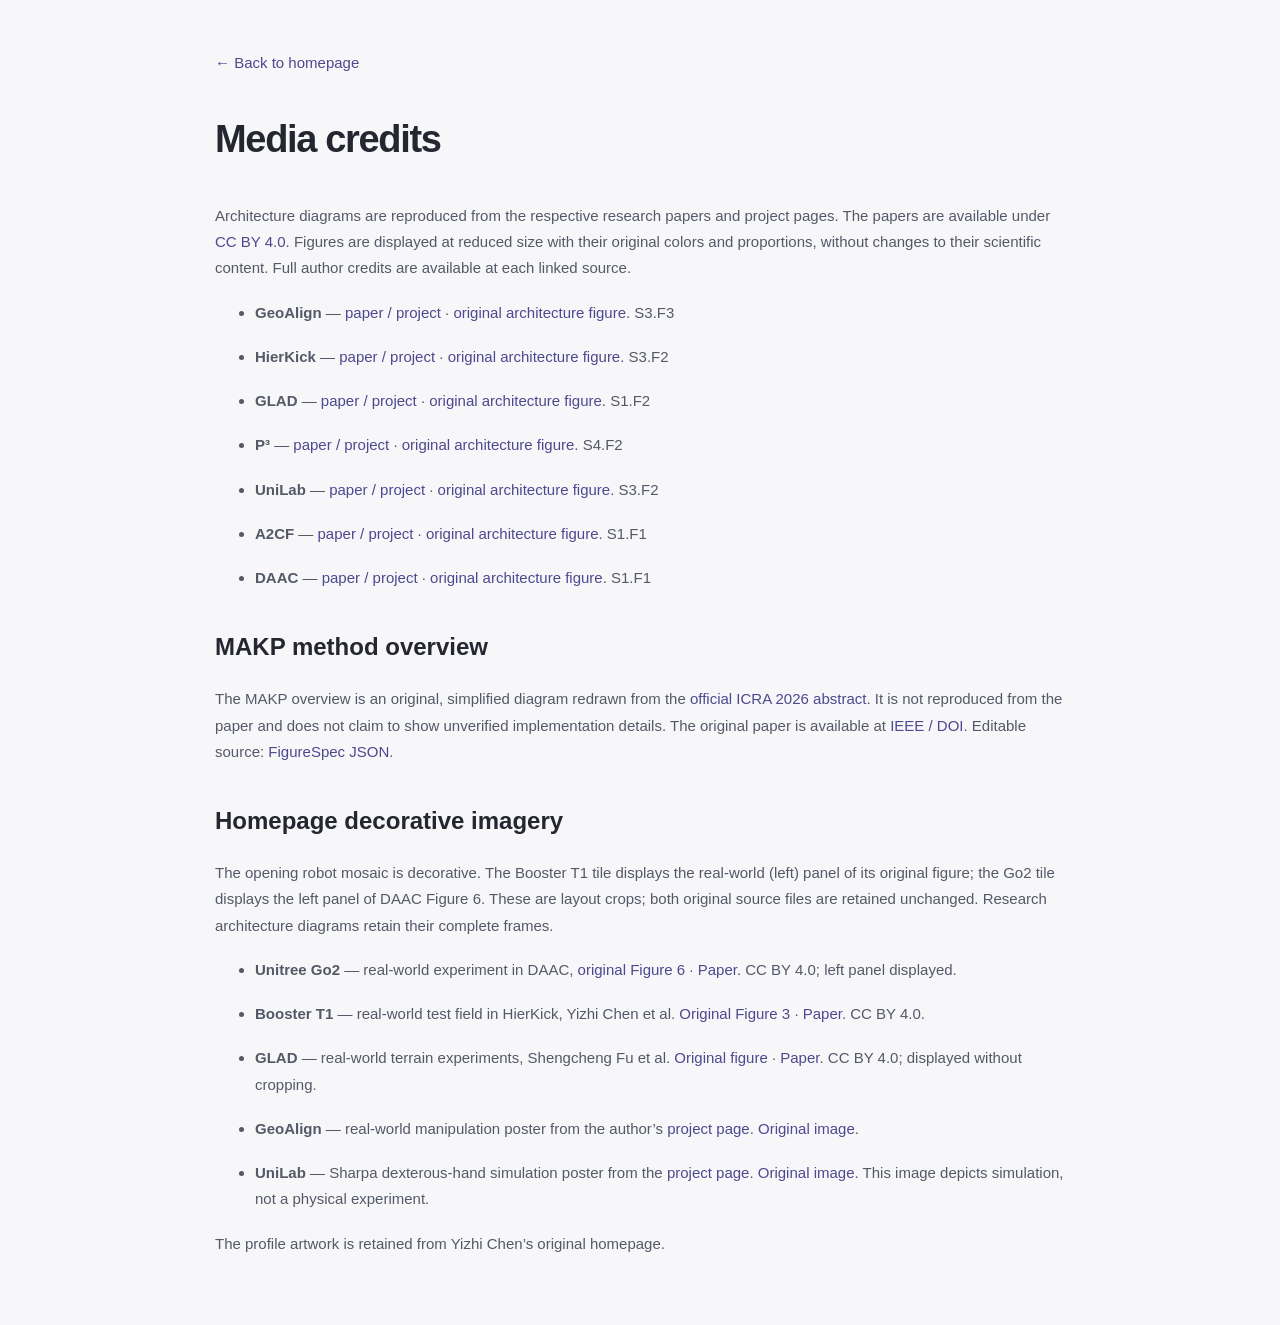
==== commit 202c4738: "Add research explorer and quick navigation with MAKP method summary" ====
--- a/credits.html
+++ b/credits.html
@@ -1 +1 @@
-<!doctype html><html lang="en"><head><meta charset="utf-8"><meta name="viewport" content="width=device-width, initial-scale=1"><meta name="theme-color" content="#f7f7fa"><title>Media credits — Yizhi Chen</title><link rel="stylesheet" href="styles.css?v=9"><link rel="icon" href="data:image/svg+xml,%3Csvg xmlns='http://www.w3.org/2000/svg' viewBox='0 0 64 64'%3E%3Crect width='64' height='64' rx='15' fill='%235d63a7'/%3E%3Ctext x='32' y='42' font-family='Arial' font-size='28' text-anchor='middle' fill='white'%3EYC%3C/text%3E%3C/svg%3E"></head><body><main class="wrap credits-page"><a href="index.html">← Back to homepage</a><h1>Media credits</h1><p>Architecture diagrams are reproduced from the respective research papers and project pages. The papers are available under <a href="https://creativecommons.org/licenses/by/4.0/">CC BY 4.0</a>. Figures are displayed at reduced size with their original colors and proportions, without changes to their scientific content. Full author credits are available at each linked source.</p><ul><li><strong>GeoAlign</strong> — <a href="https://chenyizhi123.github.io/geoalign-project/">paper / project</a> · <a href="https://chenyizhi123.github.io/geoalign-project/static/images/method-overview.png">original architecture figure</a>. S3.F3</li><li><strong>HierKick</strong> — <a href="https://arxiv.org/abs/2603.00948">paper / project</a> · <a href="https://arxiv.org/html/2603.00948v1/figure/666.png">original architecture figure</a>. S3.F2</li><li><strong>GLAD</strong> — <a href="https://arxiv.org/abs/2606.00637">paper / project</a> · <a href="https://arxiv.org/html/2606.00637v3/main.png">original architecture figure</a>. S1.F2</li><li><strong>P³</strong> — <a href="https://arxiv.org/abs/2607.25541">paper / project</a> · <a href="https://arxiv.org/html/2607.25541v1/fig/pic_aaai2.png">original architecture figure</a>. S4.F2</li><li><strong>UniLab</strong> — <a href="https://arxiv.org/abs/2605.30313">paper / project</a> · <a href="https://arxiv.org/html/2605.30313v3/UniLab-System-Architecture.png">original architecture figure</a>. S3.F2</li><li><strong>A2CF</strong> — <a href="https://arxiv.org/abs/2506.23125">paper / project</a> · <a href="https://arxiv.org/html/2506.23125v1/pipeline.png">original architecture figure</a>. S1.F1</li><li><strong>DAAC</strong> — <a href="https://arxiv.org/abs/2506.00472">paper / project</a> · <a href="https://arxiv.org/html/2506.00472v1/framework.png">original architecture figure</a>. S1.F1</li></ul><h2>Homepage decorative imagery</h2><p>The opening robot mosaic is decorative. The Booster T1 tile displays the real-world (left) panel of its original figure; the Go2 tile displays the left panel of DAAC Figure 6. These are layout crops; both original source files are retained unchanged. Research architecture diagrams retain their complete frames.</p><ul><li><strong>Unitree Go2</strong> — real-world experiment in DAAC, <a href="https://arxiv.org/html/2506.00472v1/exp5.png">original Figure 6</a> · <a href="https://arxiv.org/abs/2506.00472">Paper</a>. CC BY 4.0; left panel displayed.</li><li><strong>Booster T1</strong> — real-world test field in HierKick, Yizhi Chen et al. <a href="https://arxiv.org/html/2603.00948v1/figure/sim-real.png">Original Figure 3</a> · <a href="https://arxiv.org/abs/2603.00948">Paper</a>. CC BY 4.0.</li><li><strong>GLAD</strong> — real-world terrain experiments, Shengcheng Fu et al. <a href="https://arxiv.org/html/2606.00637v1/rel.png">Original figure</a> · <a href="https://arxiv.org/abs/2606.00637">Paper</a>. CC BY 4.0; displayed without cropping.</li><li><strong>GeoAlign</strong> — real-world manipulation poster from the author’s <a href="https://chenyizhi123.github.io/geoalign-project/">project page</a>. <a href="https://chenyizhi123.github.io/geoalign-project/static/images/posters/experiments/clip-01.jpg">Original image</a>.</li><li><strong>UniLab</strong> — Sharpa dexterous-hand simulation poster from the <a href="https://unilabsim.github.io/">project page</a>. <a href="https://unilabsim.github.io/assets/previews/sharpa_display_first_frame.jpg">Original image</a>. This image depicts simulation, not a physical experiment.</li></ul><p>The profile artwork is retained from Yizhi Chen’s original homepage.</p></main></body></html>+<!doctype html><html lang="en"><head><meta charset="utf-8"><meta name="viewport" content="width=device-width, initial-scale=1"><meta name="theme-color" content="#f7f7fa"><title>Media credits — Yizhi Chen</title><link rel="stylesheet" href="styles.css?v=10"><link rel="icon" href="data:image/svg+xml,%3Csvg xmlns='http://www.w3.org/2000/svg' viewBox='0 0 64 64'%3E%3Crect width='64' height='64' rx='15' fill='%235d63a7'/%3E%3Ctext x='32' y='42' font-family='Arial' font-size='28' text-anchor='middle' fill='white'%3EYC%3C/text%3E%3C/svg%3E"></head><body><main class="wrap credits-page"><a href="index.html">← Back to homepage</a><h1>Media credits</h1><p>Architecture diagrams are reproduced from the respective research papers and project pages. The papers are available under <a href="https://creativecommons.org/licenses/by/4.0/">CC BY 4.0</a>. Figures are displayed at reduced size with their original colors and proportions, without changes to their scientific content. Full author credits are available at each linked source.</p><ul><li><strong>GeoAlign</strong> — <a href="https://chenyizhi123.github.io/geoalign-project/">paper / project</a> · <a href="https://chenyizhi123.github.io/geoalign-project/static/images/method-overview.png">original architecture figure</a>. S3.F3</li><li><strong>HierKick</strong> — <a href="https://arxiv.org/abs/2603.00948">paper / project</a> · <a href="https://arxiv.org/html/2603.00948v1/figure/666.png">original architecture figure</a>. S3.F2</li><li><strong>GLAD</strong> — <a href="https://arxiv.org/abs/2606.00637">paper / project</a> · <a href="https://arxiv.org/html/2606.00637v3/main.png">original architecture figure</a>. S1.F2</li><li><strong>P³</strong> — <a href="https://arxiv.org/abs/2607.25541">paper / project</a> · <a href="https://arxiv.org/html/2607.25541v1/fig/pic_aaai2.png">original architecture figure</a>. S4.F2</li><li><strong>UniLab</strong> — <a href="https://arxiv.org/abs/2605.30313">paper / project</a> · <a href="https://arxiv.org/html/2605.30313v3/UniLab-System-Architecture.png">original architecture figure</a>. S3.F2</li><li><strong>A2CF</strong> — <a href="https://arxiv.org/abs/2506.23125">paper / project</a> · <a href="https://arxiv.org/html/2506.23125v1/pipeline.png">original architecture figure</a>. S1.F1</li><li><strong>DAAC</strong> — <a href="https://arxiv.org/abs/2506.00472">paper / project</a> · <a href="https://arxiv.org/html/2506.00472v1/framework.png">original architecture figure</a>. S1.F1</li></ul><h2>MAKP method overview</h2><p>The MAKP overview is an original, simplified diagram redrawn from the <a href="https://ras.papercept.net/conferences/conferences/ICRA26/program/ICRA26_ContentListWeb_3.html#tui2i_158">official ICRA 2026 abstract</a>. It is not reproduced from the paper and does not claim to show unverified implementation details. The original paper is available at <a href="https://doi.org/10.1109/ICRA57385.2026.11697574">IEEE / DOI</a>. Editable source: <a href="figures/specs/makp-overview.json">FigureSpec JSON</a>.</p><h2>Homepage decorative imagery</h2><p>The opening robot mosaic is decorative. The Booster T1 tile displays the real-world (left) panel of its original figure; the Go2 tile displays the left panel of DAAC Figure 6. These are layout crops; both original source files are retained unchanged. Research architecture diagrams retain their complete frames.</p><ul><li><strong>Unitree Go2</strong> — real-world experiment in DAAC, <a href="https://arxiv.org/html/2506.00472v1/exp5.png">original Figure 6</a> · <a href="https://arxiv.org/abs/2506.00472">Paper</a>. CC BY 4.0; left panel displayed.</li><li><strong>Booster T1</strong> — real-world test field in HierKick, Yizhi Chen et al. <a href="https://arxiv.org/html/2603.00948v1/figure/sim-real.png">Original Figure 3</a> · <a href="https://arxiv.org/abs/2603.00948">Paper</a>. CC BY 4.0.</li><li><strong>GLAD</strong> — real-world terrain experiments, Shengcheng Fu et al. <a href="https://arxiv.org/html/2606.00637v1/rel.png">Original figure</a> · <a href="https://arxiv.org/abs/2606.00637">Paper</a>. CC BY 4.0; displayed without cropping.</li><li><strong>GeoAlign</strong> — real-world manipulation poster from the author’s <a href="https://chenyizhi123.github.io/geoalign-project/">project page</a>. <a href="https://chenyizhi123.github.io/geoalign-project/static/images/posters/experiments/clip-01.jpg">Original image</a>.</li><li><strong>UniLab</strong> — Sharpa dexterous-hand simulation poster from the <a href="https://unilabsim.github.io/">project page</a>. <a href="https://unilabsim.github.io/assets/previews/sharpa_display_first_frame.jpg">Original image</a>. This image depicts simulation, not a physical experiment.</li></ul><p>The profile artwork is retained from Yizhi Chen’s original homepage.</p></main></body></html>
--- a/styles.css
+++ b/styles.css
@@ -254,3 +254,70 @@
 
 .platform-line{display:flex;align-items:baseline;gap:12px;flex-wrap:wrap;margin-top:13px;padding-inline:2px}.platform-line>span{font-size:9px;font-weight:600;letter-spacing:.08em;color:var(--blue);text-transform:uppercase}.platform-line p{font-size:11px;line-height:1.8;color:var(--muted)}
 @media(max-width:650px){.platform-line{gap:4px;margin-top:12px}.platform-line>span{font-size:9px}.platform-line p{font-size:10px}}
+
+/* Research exploration is useful navigation with a stronger, more legible visual hierarchy. */
+:root { --text:#242630; --muted:#545967; --blue:#4e488e; --accent-soft:#eeebf8; --line:#dcdde7; }
+[hidden] { display:none !important; }
+.sr-only { position:absolute;width:1px;height:1px;padding:0;margin:-1px;overflow:hidden;clip-path:inset(50%);white-space:nowrap;border:0; }
+.profile-intro { color:#242630; }
+.nav-links a,.sidebar-role { color:#4e5363; }
+.news-label,.role-label,.group-heading>span,.project-tags span { color:#5f6373; }
+.news-label { font-size:11px; }
+.venue { color:#493f7b;background:#ebe7f5;font-weight:600;font-size:11px; }
+.eyebrow { color:#4e488e; }
+.research-directions span { color:#55506e;border-color:#d8d7e5; }
+.paper-card { border-color:#d9d9e5; box-shadow:0 5px 17px #34304605; }
+.paper-card h4 { color:#282536; }
+.paper-links a { color:#51458e;border-color:#cdc7e1; }
+.robot-photo-label { background:#303443ed;border-color:#ffffff55;font-size:11px; }
+.site-header { display:flex;align-items:center;gap:9px; }
+.nav-links { flex:1;min-width:0; }
+.command-trigger { display:inline-flex;align-items:center;gap:8px;flex-shrink:0;border:1px solid #d7d5e4;background:#fff;color:#55506d;border-radius:7px;padding:6px 9px;cursor:pointer;font-size:10px; }
+kbd { font-family:inherit;font-size:10px;font-weight:500; }
+.command-trigger:hover { border-color:#a59bc7;color:var(--blue); }
+.publication-explorer { padding:21px;border:1px solid #d6d1e7;border-radius:14px;background:linear-gradient(125deg,#f1edf9,#fafaff 70%);margin:0 0 24px; }
+.lens-heading { display:flex;justify-content:space-between;align-items:start;gap:16px; }
+.lens-kicker { font-size:9px;letter-spacing:.12em;font-weight:650;color:#62528c; }
+.lens-heading p { font-size:20px;font-weight:550;letter-spacing:-.025em;color:#343041;margin-top:4px; }
+.reset-research { border:0;background:transparent;color:#615775;font-size:11px;cursor:pointer;padding:4px 0; }
+.topic-filters { display:grid;grid-template-columns:repeat(4,minmax(0,1fr));gap:7px;margin-top:18px; }
+.topic-filters button { display:flex;justify-content:space-between;align-items:center;gap:8px;text-align:left;min-height:49px;border:1px solid #dcd7e9;border-radius:8px;padding:10px;background:#ffffffb8;color:#57536d;font-size:11px;line-height:1.5;cursor:pointer;transition:background .18s,color .18s,border-color .18s; }
+.topic-filters button span { color:#8c82a6; }
+.topic-filters button:hover { border-color:#aca0c8;background:white; }
+.topic-filters button[aria-pressed=true] { color:#fff;background:#52467c;border-color:#52467c;box-shadow:0 4px 12px #52467c1a; }
+.topic-filters button[aria-pressed=true] span { color:#e8dfff; }
+.lens-description { color:#635c73;font-size:11px;line-height:1.8;margin-top:12px;min-height:20px; }
+.publication-search-row { display:flex;gap:12px;align-items:center;flex-wrap:wrap;margin-top:16px;padding-top:16px;border-top:1px solid #ddd6ea; }
+.publication-search { display:flex;align-items:center;gap:8px;flex:1;min-width:190px;padding:8px 10px;background:white;border:1px solid #dcd8e6;border-radius:7px;color:#80758e; }
+.publication-search:focus-within { border-color:#9c8abf;box-shadow:0 0 0 3px #8b78b112; }
+.publication-search>span[aria-hidden] { font-size:23px;line-height:1; }
+.publication-search input { min-width:0;width:100%;border:0;background:transparent;outline:0;color:#343041;font:12px/1.6 var(--sans); }
+.publication-search input::placeholder { color:#8a8396; }
+.publication-search kbd { color:#8a8396;border:1px solid #e3dfeb;border-radius:3px;padding:0 5px; }
+.status-filters { display:flex;gap:4px; }
+.status-filters button { border:1px solid transparent;border-radius:5px;background:transparent;color:#625a71;padding:6px 8px;font-size:10px;cursor:pointer;white-space:nowrap; }
+.status-filters button[aria-pressed=true] { background:#fff;border-color:#d9d2e5;color:#4a3e69;font-weight:600; }
+.filter-summary { margin-top:12px;font-size:10px;color:#6d617b; }
+.research-empty { padding:35px 22px;border:1px dashed #c9bfd9;border-radius:12px;text-align:center;color:#6e647c;margin-bottom:25px; }
+.research-empty p { font-size:14px; }
+.clear-research { border:0;background:transparent;color:#514580;font-size:12px;padding:13px 0 0;cursor:pointer; }
+.figure-note { font-size:10px;color:#6c687d;line-height:1.7;margin:8px 8px -4px; }
+.command-dialog { width:min(580px,calc(100vw - 32px));max-height:83vh;padding:0;border:1px solid #ded8eb;border-radius:16px;box-shadow:0 30px 130px #28213f44;background:#fcfbff;color:#302b3e; }
+.command-dialog::backdrop { background:#2420328a;backdrop-filter:blur(7px); }
+.command-top { padding:20px 21px 16px;display:flex;align-items:start;justify-content:space-between;gap:15px; }
+.command-top h2 { font-size:20px;letter-spacing:-.025em;font-weight:550;margin-top:5px; }
+.command-close { border:0;border-radius:7px;background:#eeebf4;color:#6e617f;width:30px;height:30px;font-size:22px;line-height:1;cursor:pointer; }
+.command-search { display:flex;gap:10px;align-items:center;margin:0 20px 12px;padding:9px 12px;border:1px solid #d8cfe6;background:#fff;border-radius:9px; }
+.command-search:focus-within { border-color:#a293bd;box-shadow:0 0 0 3px #a293bd12; }
+.command-search>span[aria-hidden] { color:#7f6f96;font-size:25px;line-height:1; }
+.command-search input { width:100%;border:0;outline:0;color:#3d334a;background:transparent;font:14px/1.7 var(--sans); }
+.command-results { max-height:47vh;overflow:auto;padding:0 12px 12px;overscroll-behavior:contain; }
+.command-results a { display:flex;justify-content:space-between;align-items:center;gap:16px;padding:10px 12px;border-radius:7px;color:#4c435b;font-size:13px; }
+.command-results a:hover,.command-results a:focus-visible { background:#eeE9f7;color:#49386b;outline-offset:0; }
+.command-results a span { color:#7e728f;font-size:10px; }
+.command-empty { padding:20px;color:#776780;font-size:13px;text-align:center; }
+.command-footer { display:flex;justify-content:space-between;gap:15px;padding:11px 21px;background:#f2eef7;border-top:1px solid #e5dfee;font-size:10px;color:#7b6d8b; }
+@media(max-width:1100px) { .nav-links a{padding-inline:10px}.command-trigger>span{display:none}.topic-filters{grid-template-columns:repeat(2,minmax(0,1fr))} }
+@media(max-width:850px) { .nav-links a{padding-inline:7px}.publication-explorer{padding:17px}.lens-heading p{font-size:18px} }
+@media(max-width:650px) { .site-header{gap:3px}.nav-links{gap:0}.nav-links a{padding:8px 5px;font-size:9px}.command-trigger{padding:6px}.command-trigger kbd{font-size:9px}.publication-explorer{padding:16px 13px}.topic-filters button{min-height:44px;font-size:11px}.publication-search-row{gap:10px}.publication-search{flex-basis:100%}.lens-description{min-height:0}.status-filters{flex-wrap:wrap}.robot-photo-label{font-size:9px}.command-top{padding:17px}.command-top h2{font-size:18px}.command-footer{padding-inline:17px;font-size:9px} }
+@media print { .publication-explorer,.command-trigger,.command-dialog,.research-empty{display:none!important}.paper-card,.group-heading,.paper-grid{display:revert!important} }
